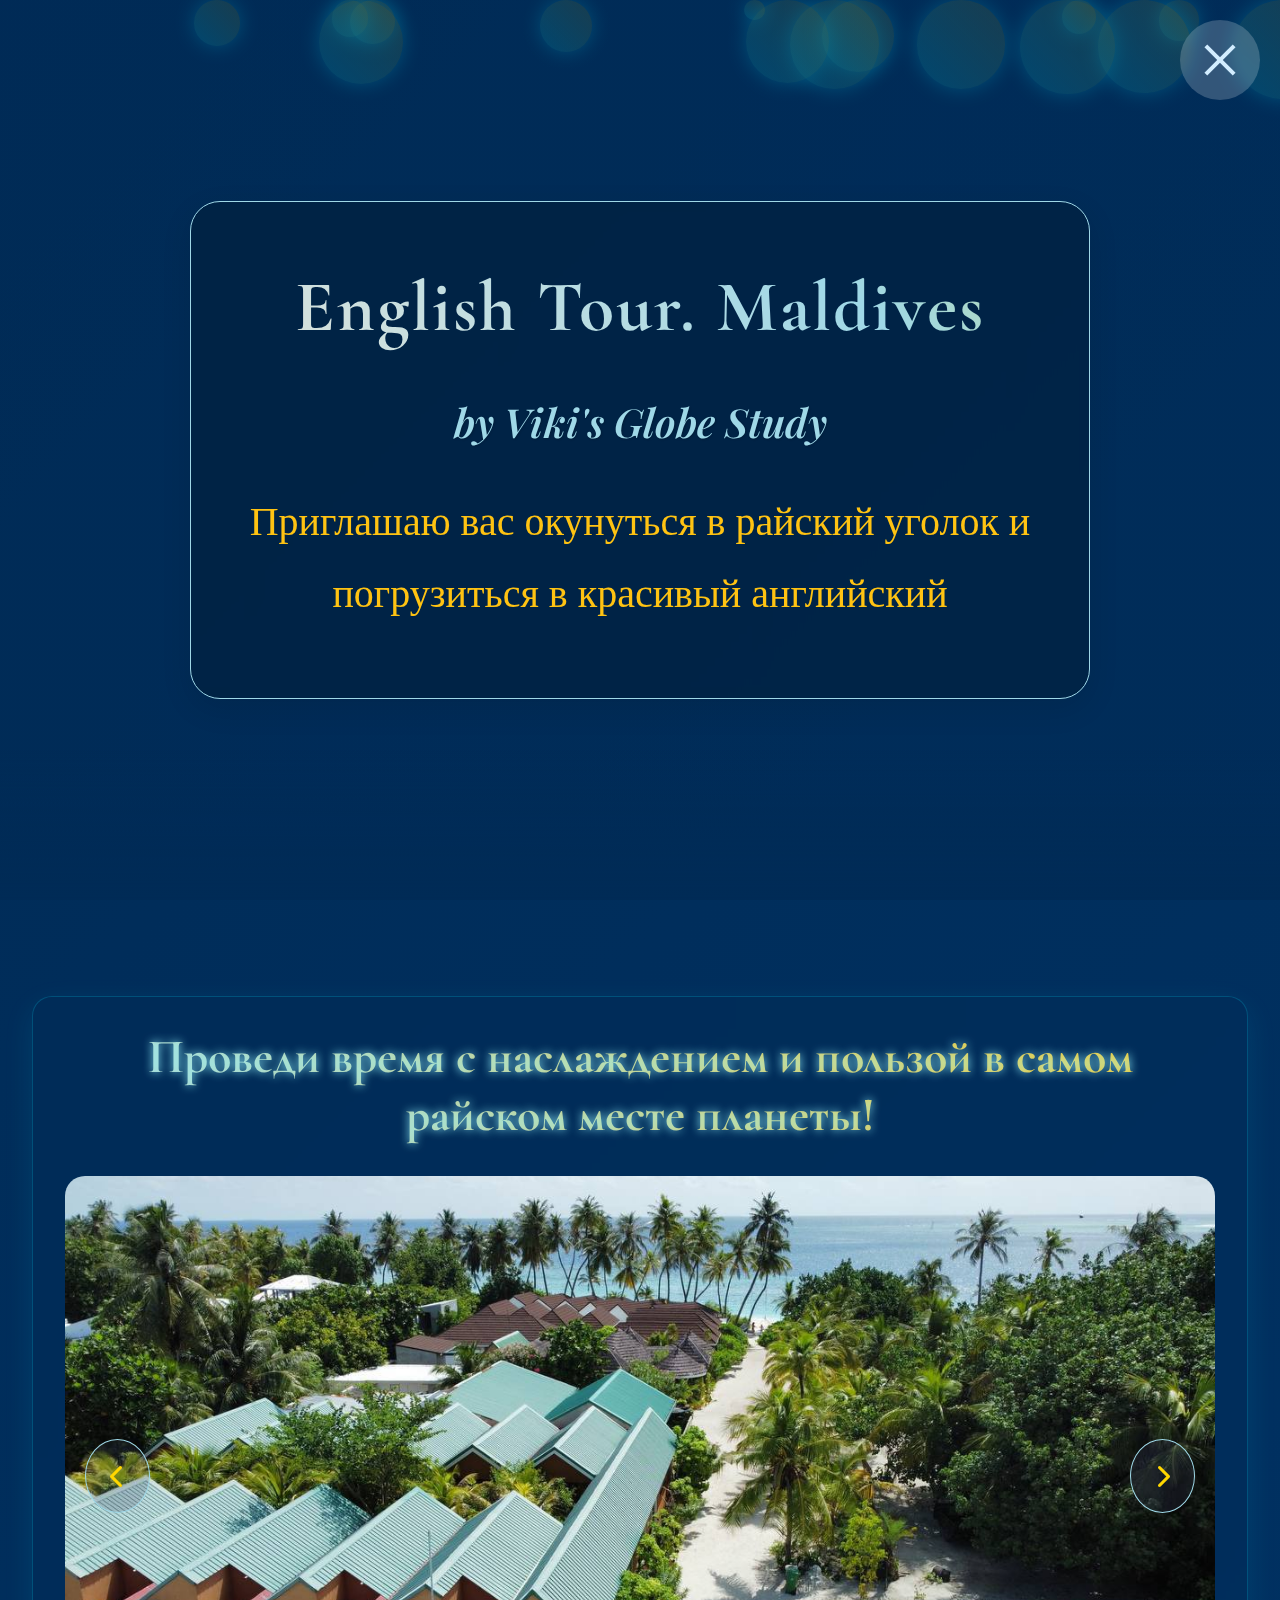
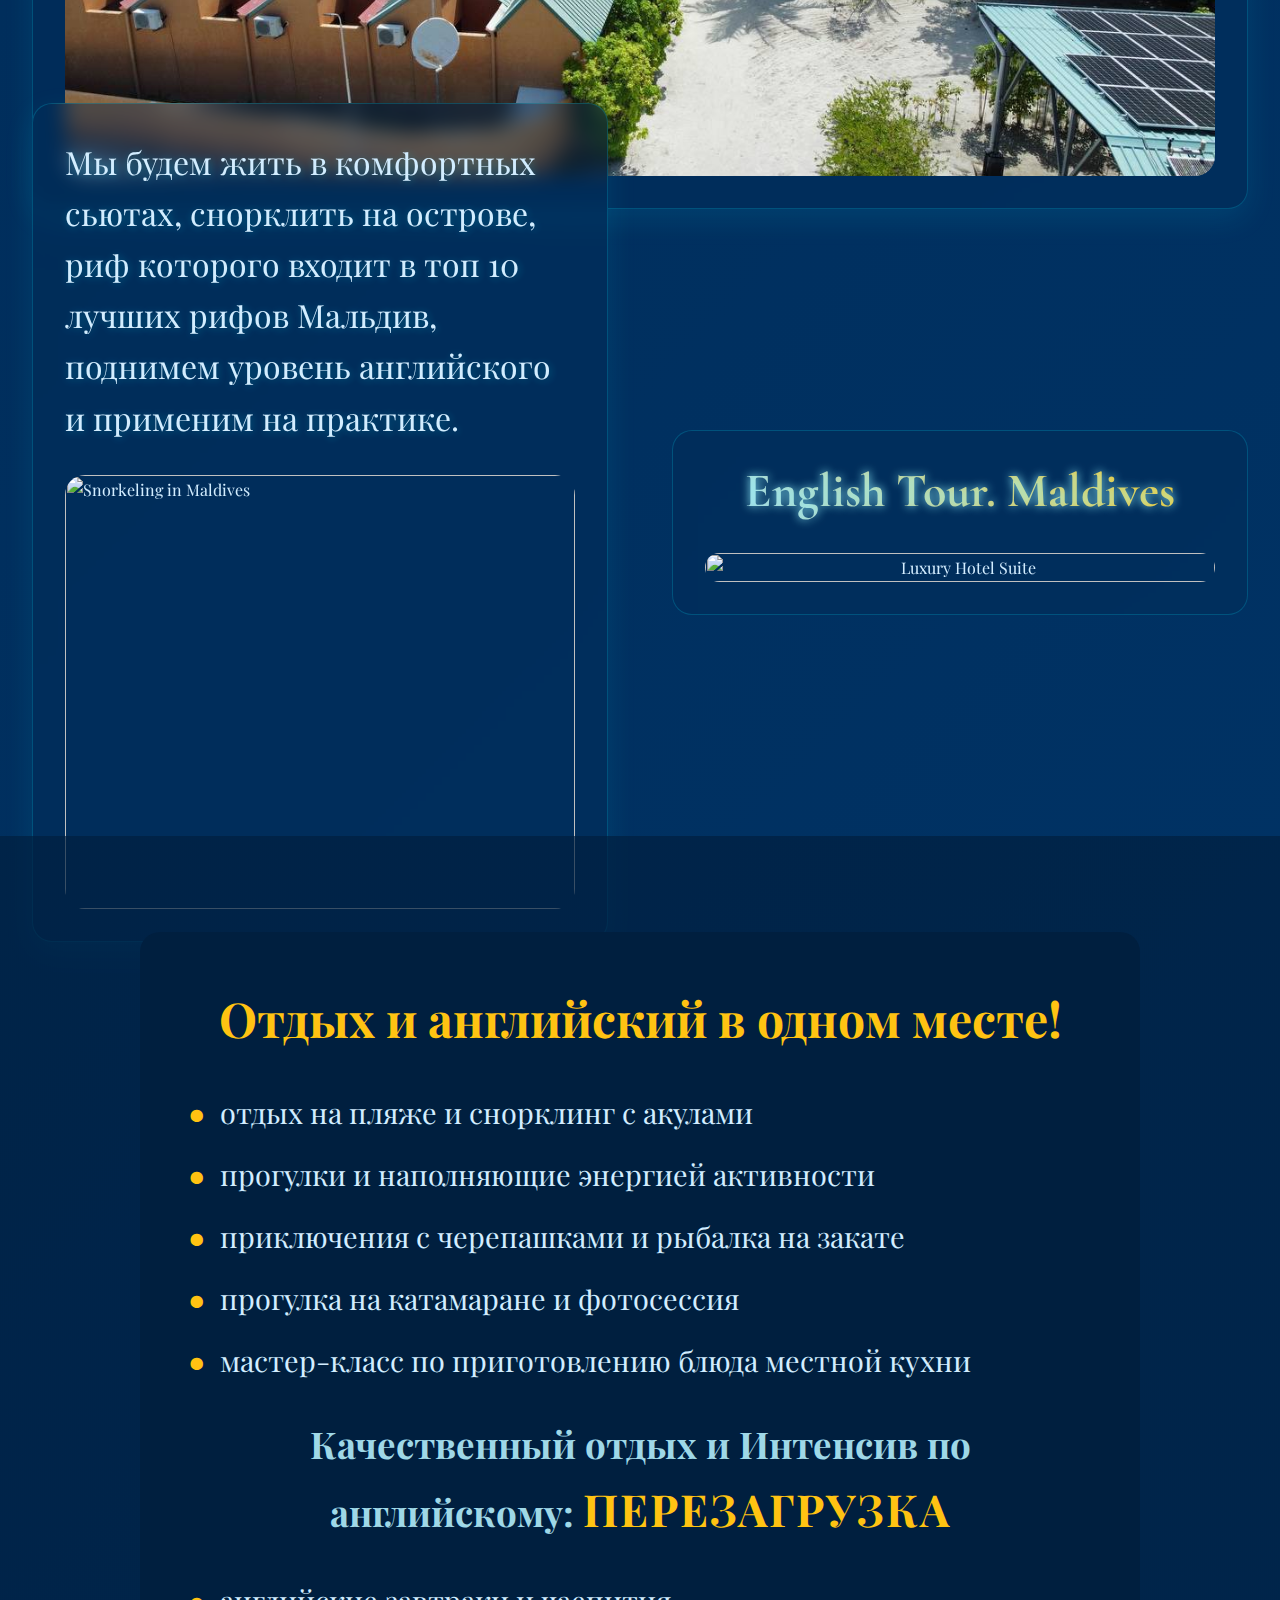
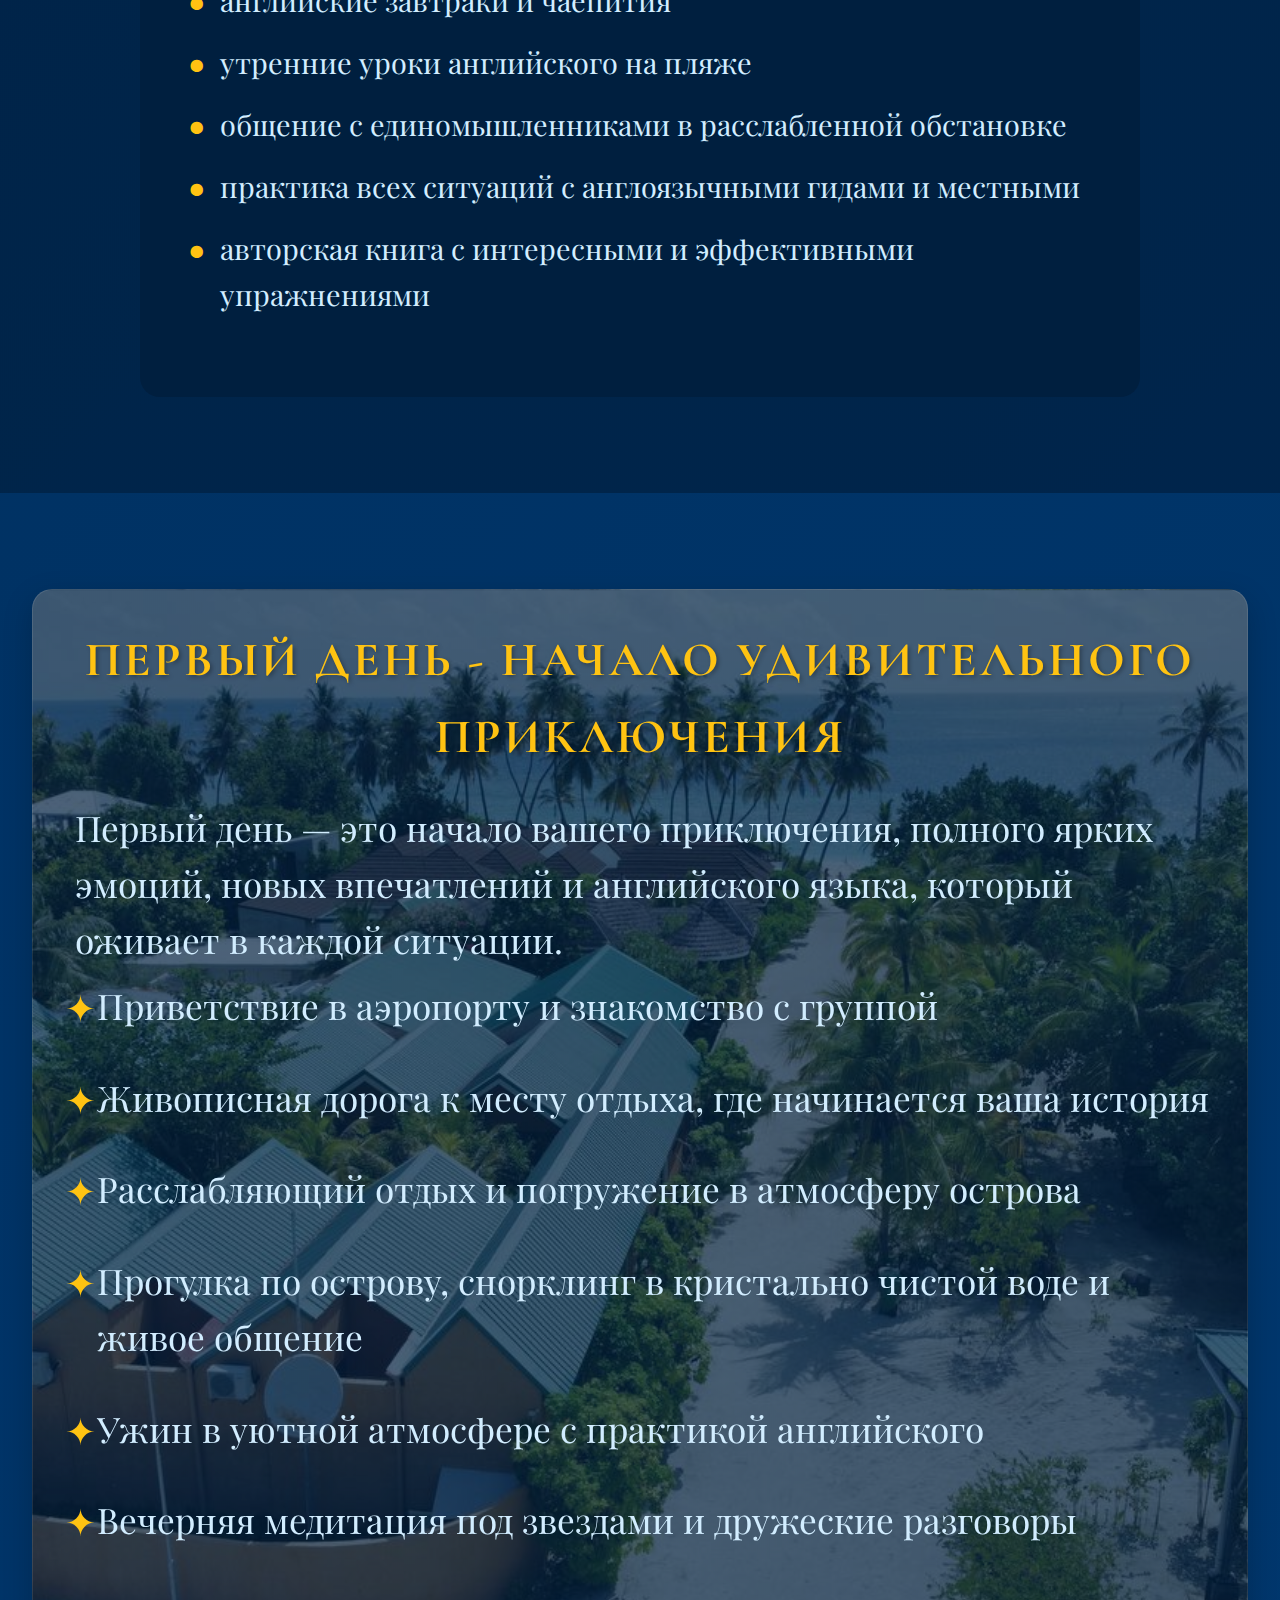
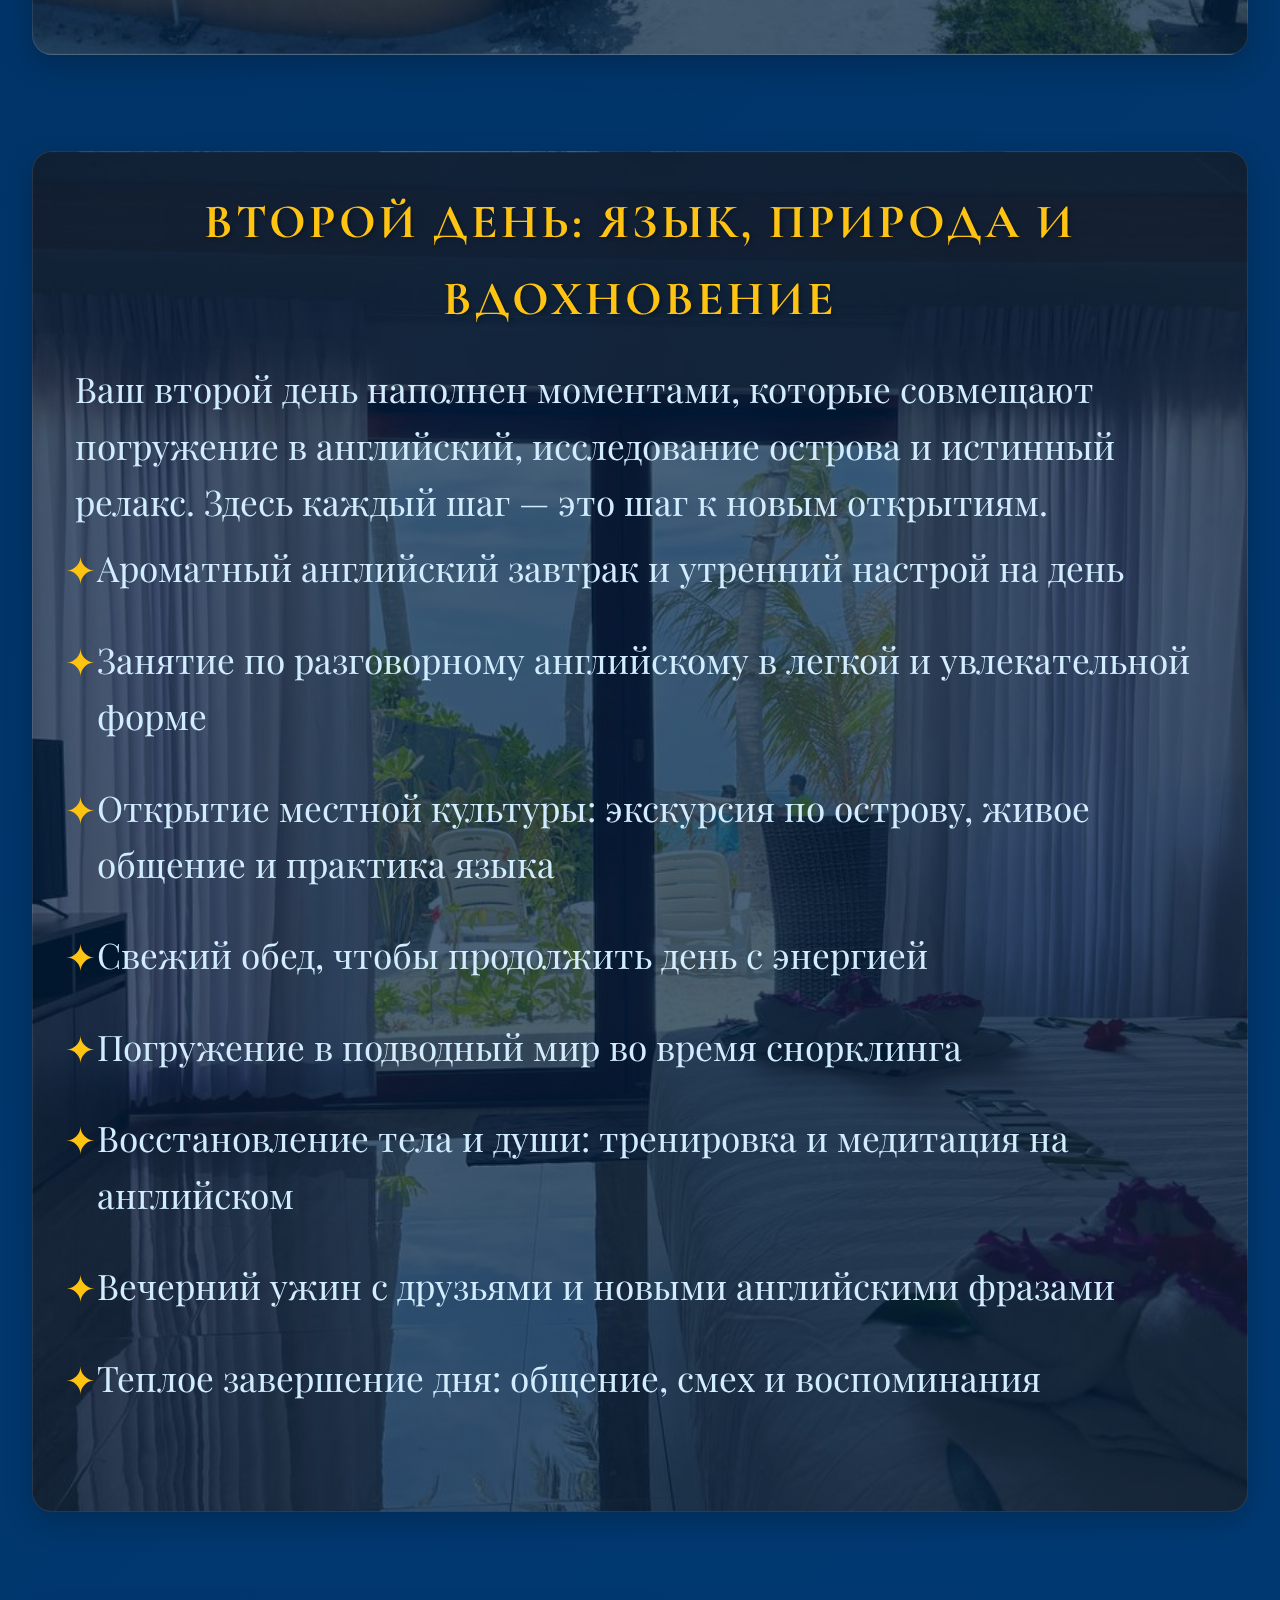
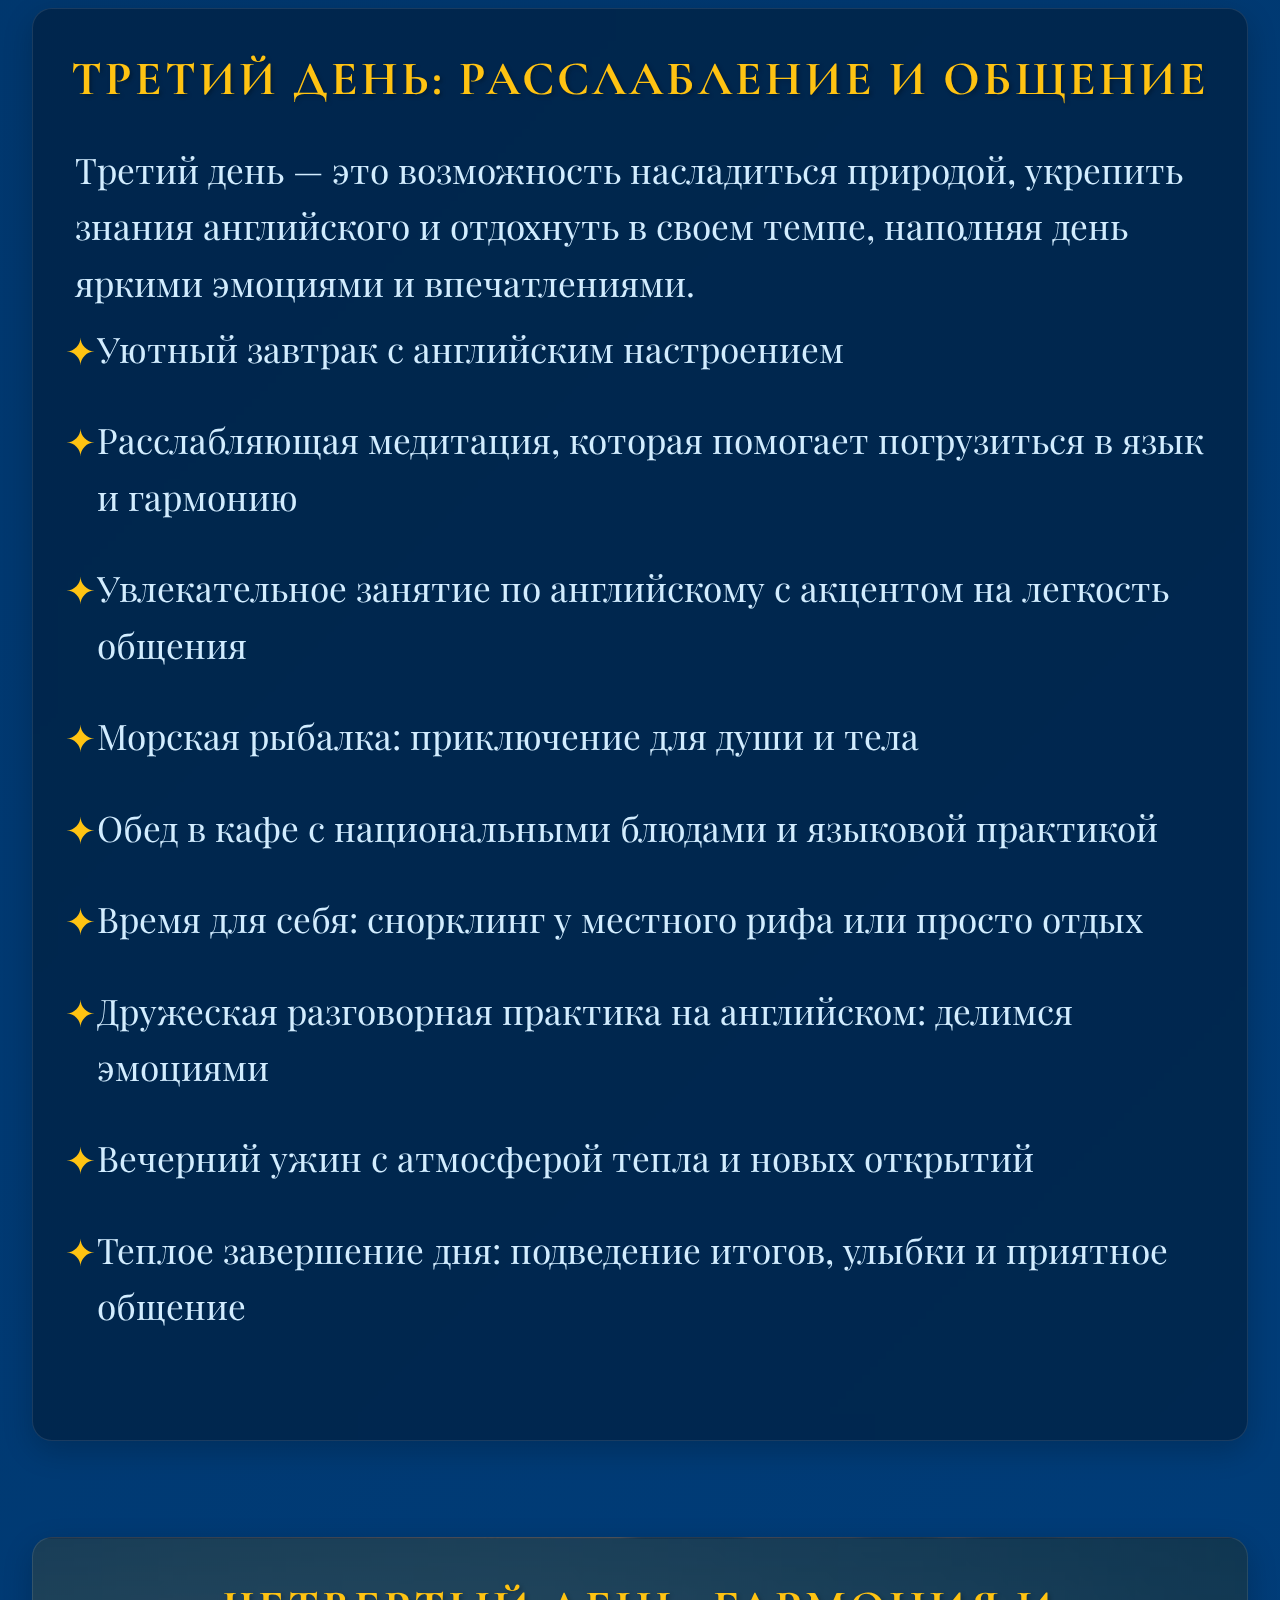
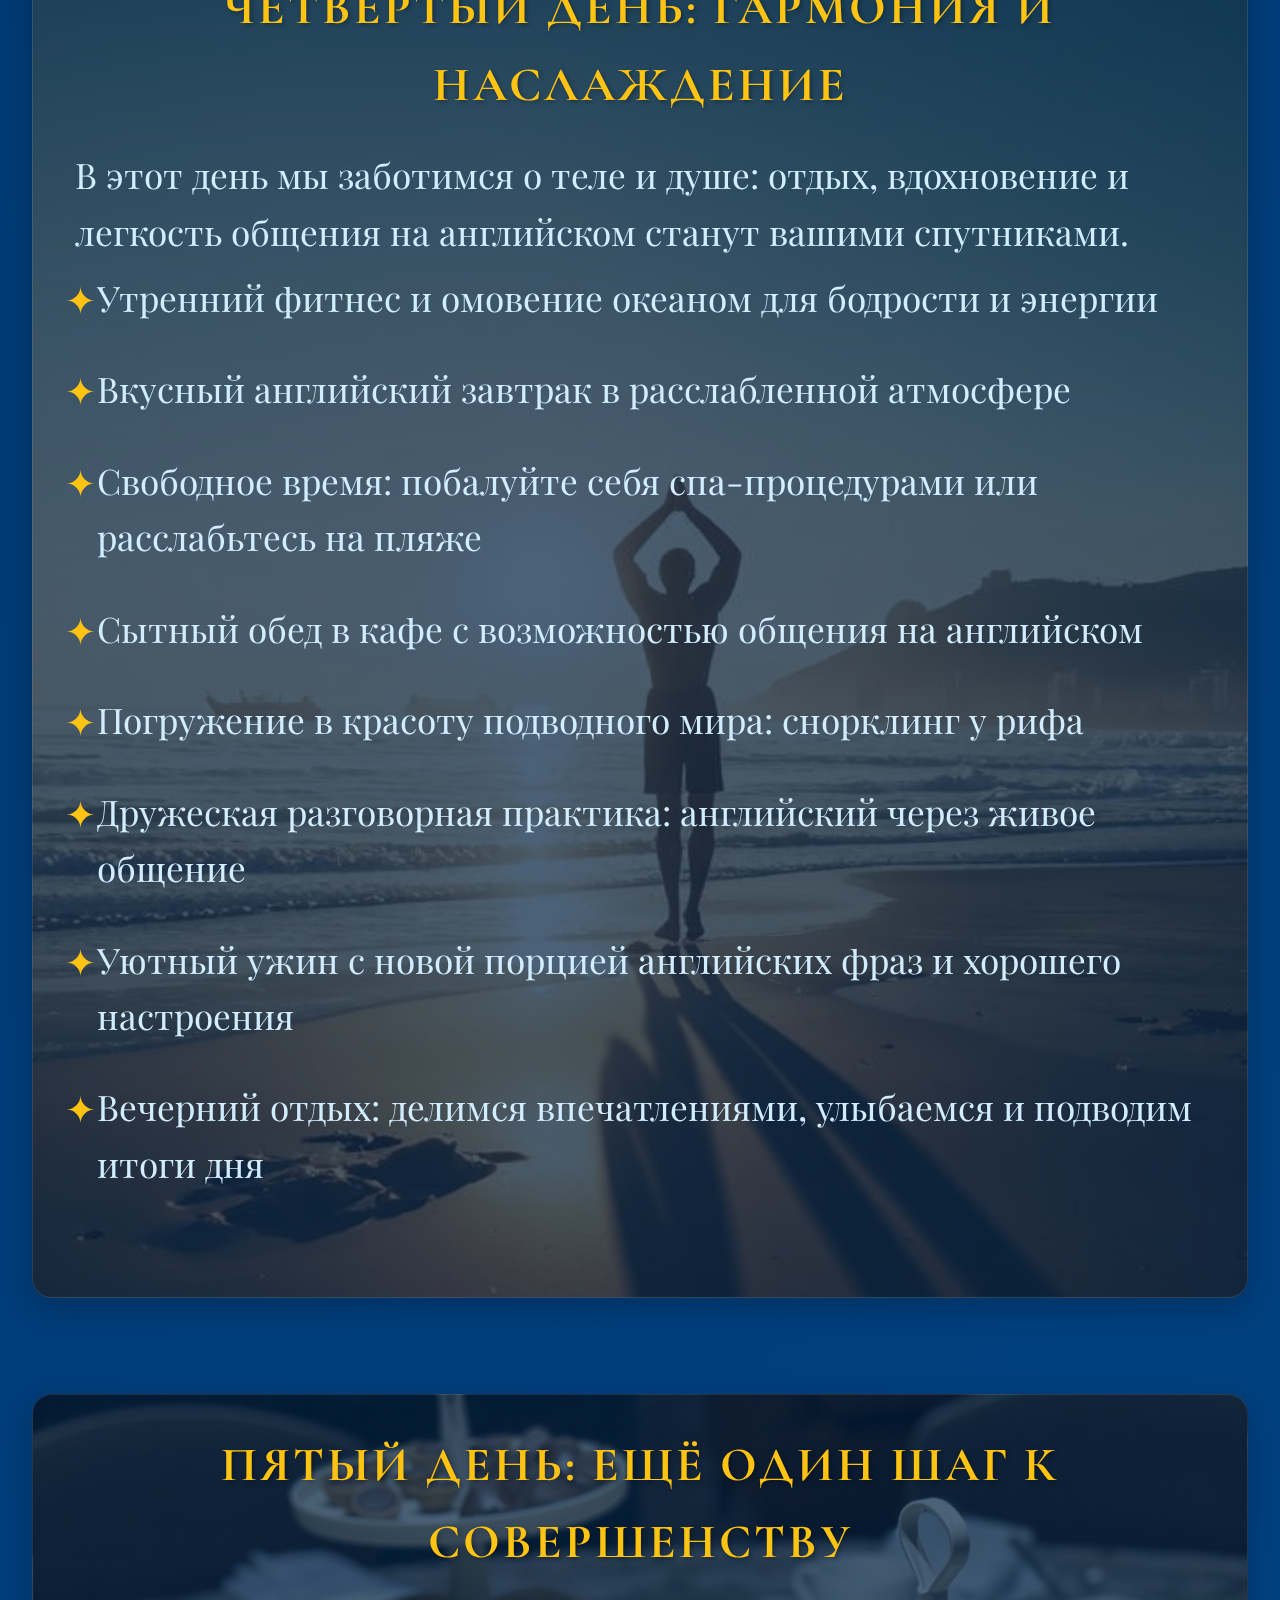
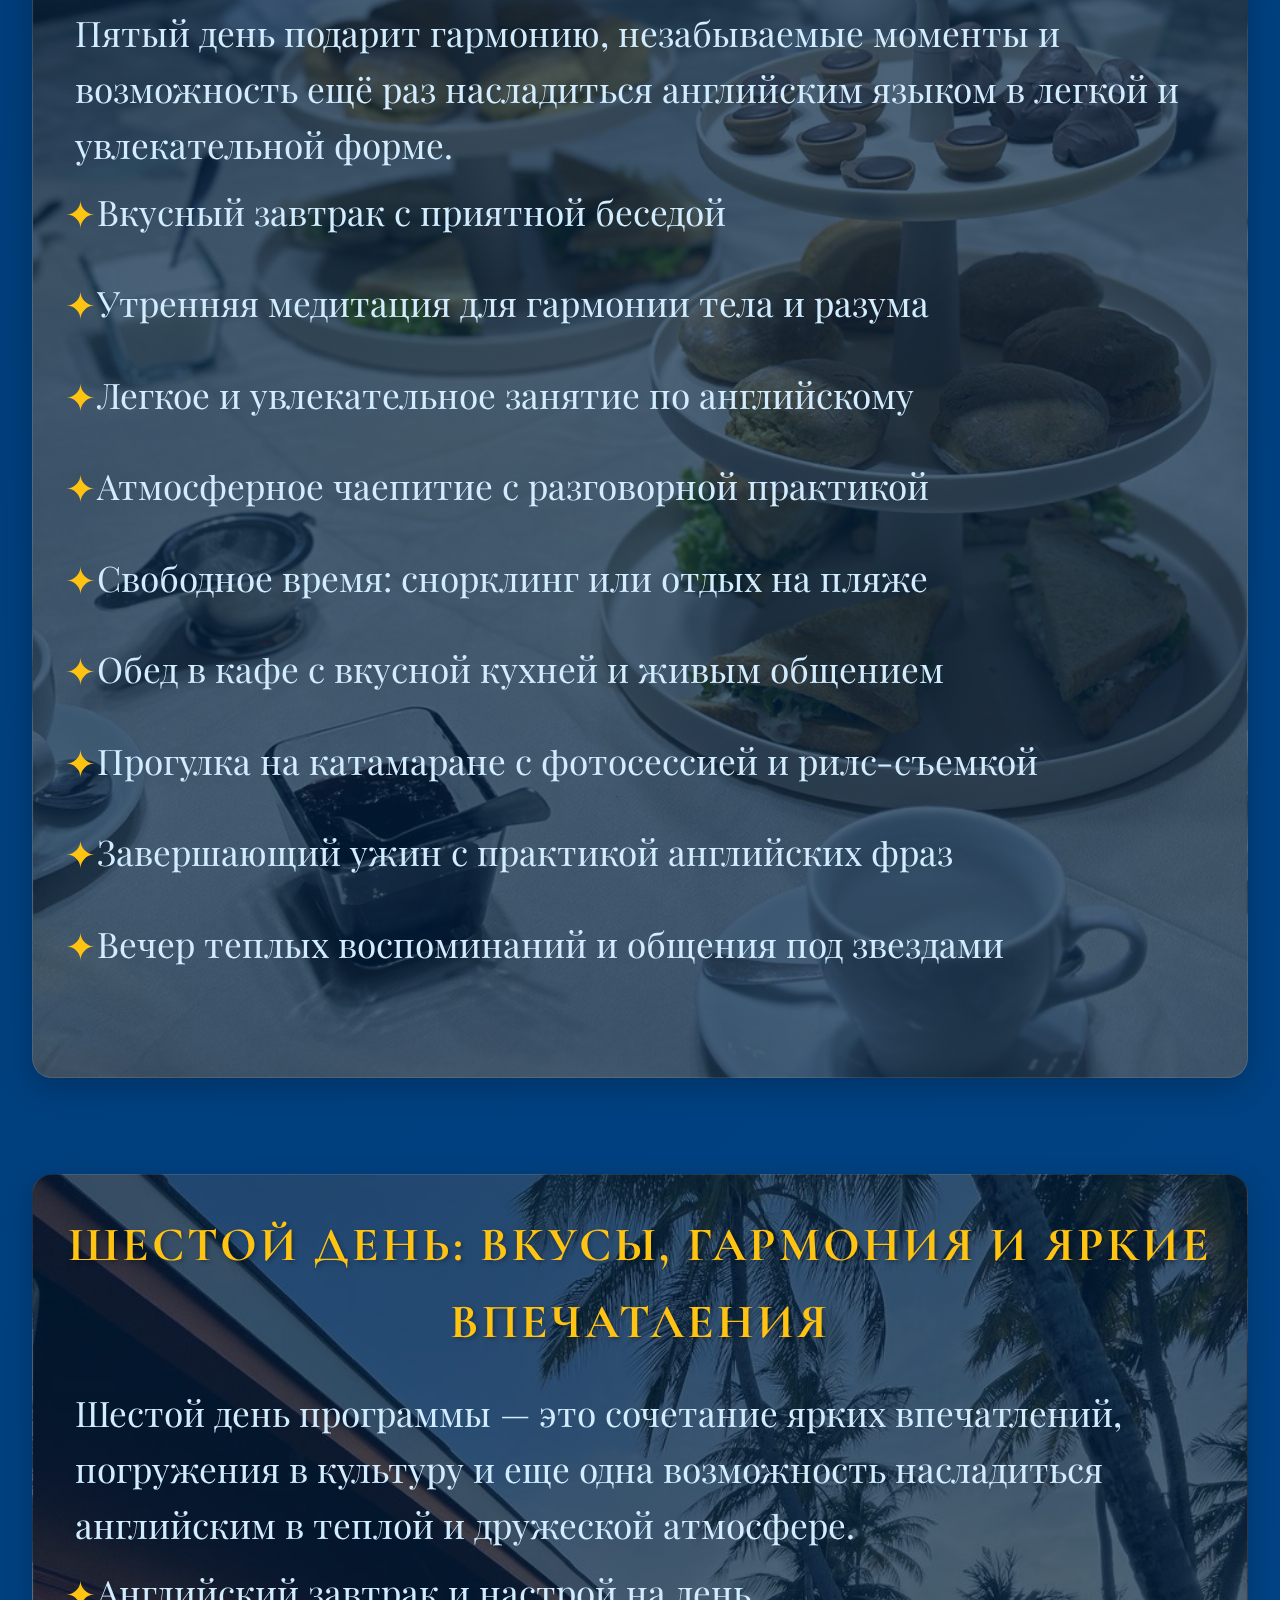
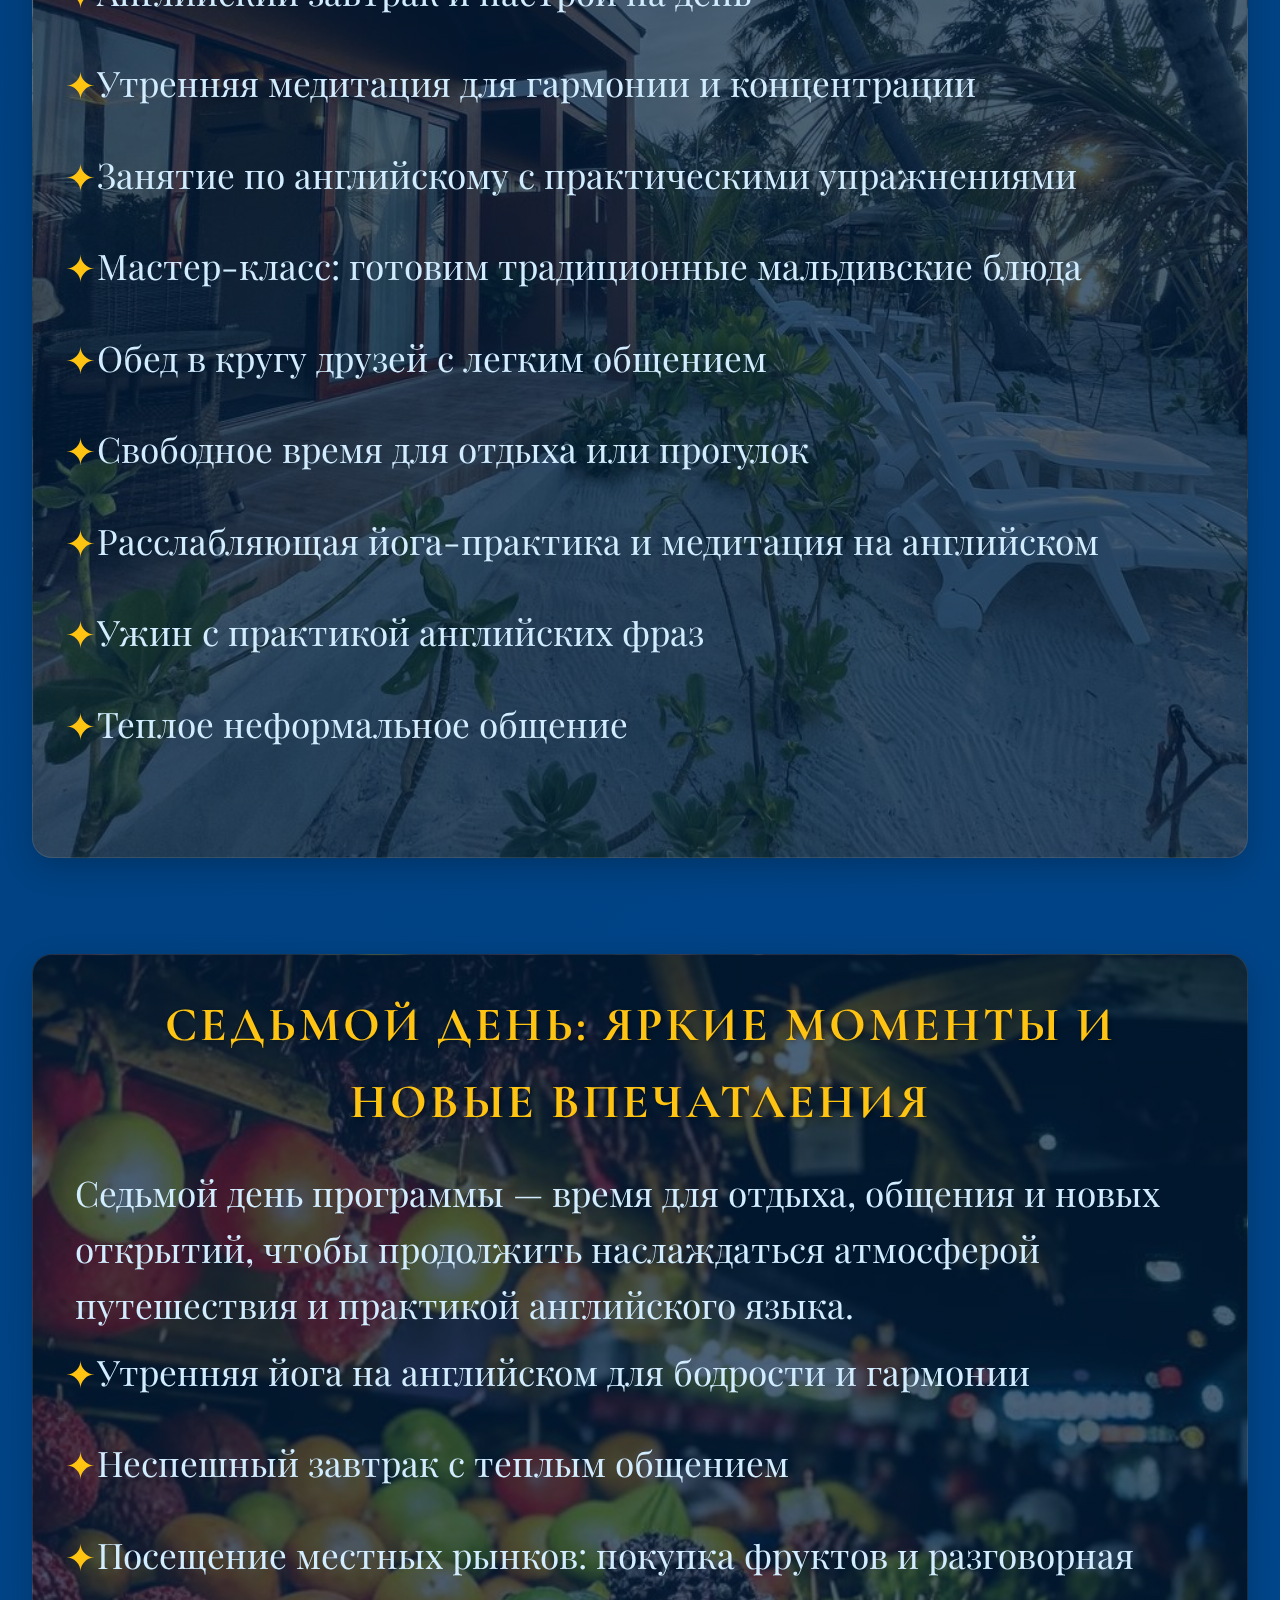
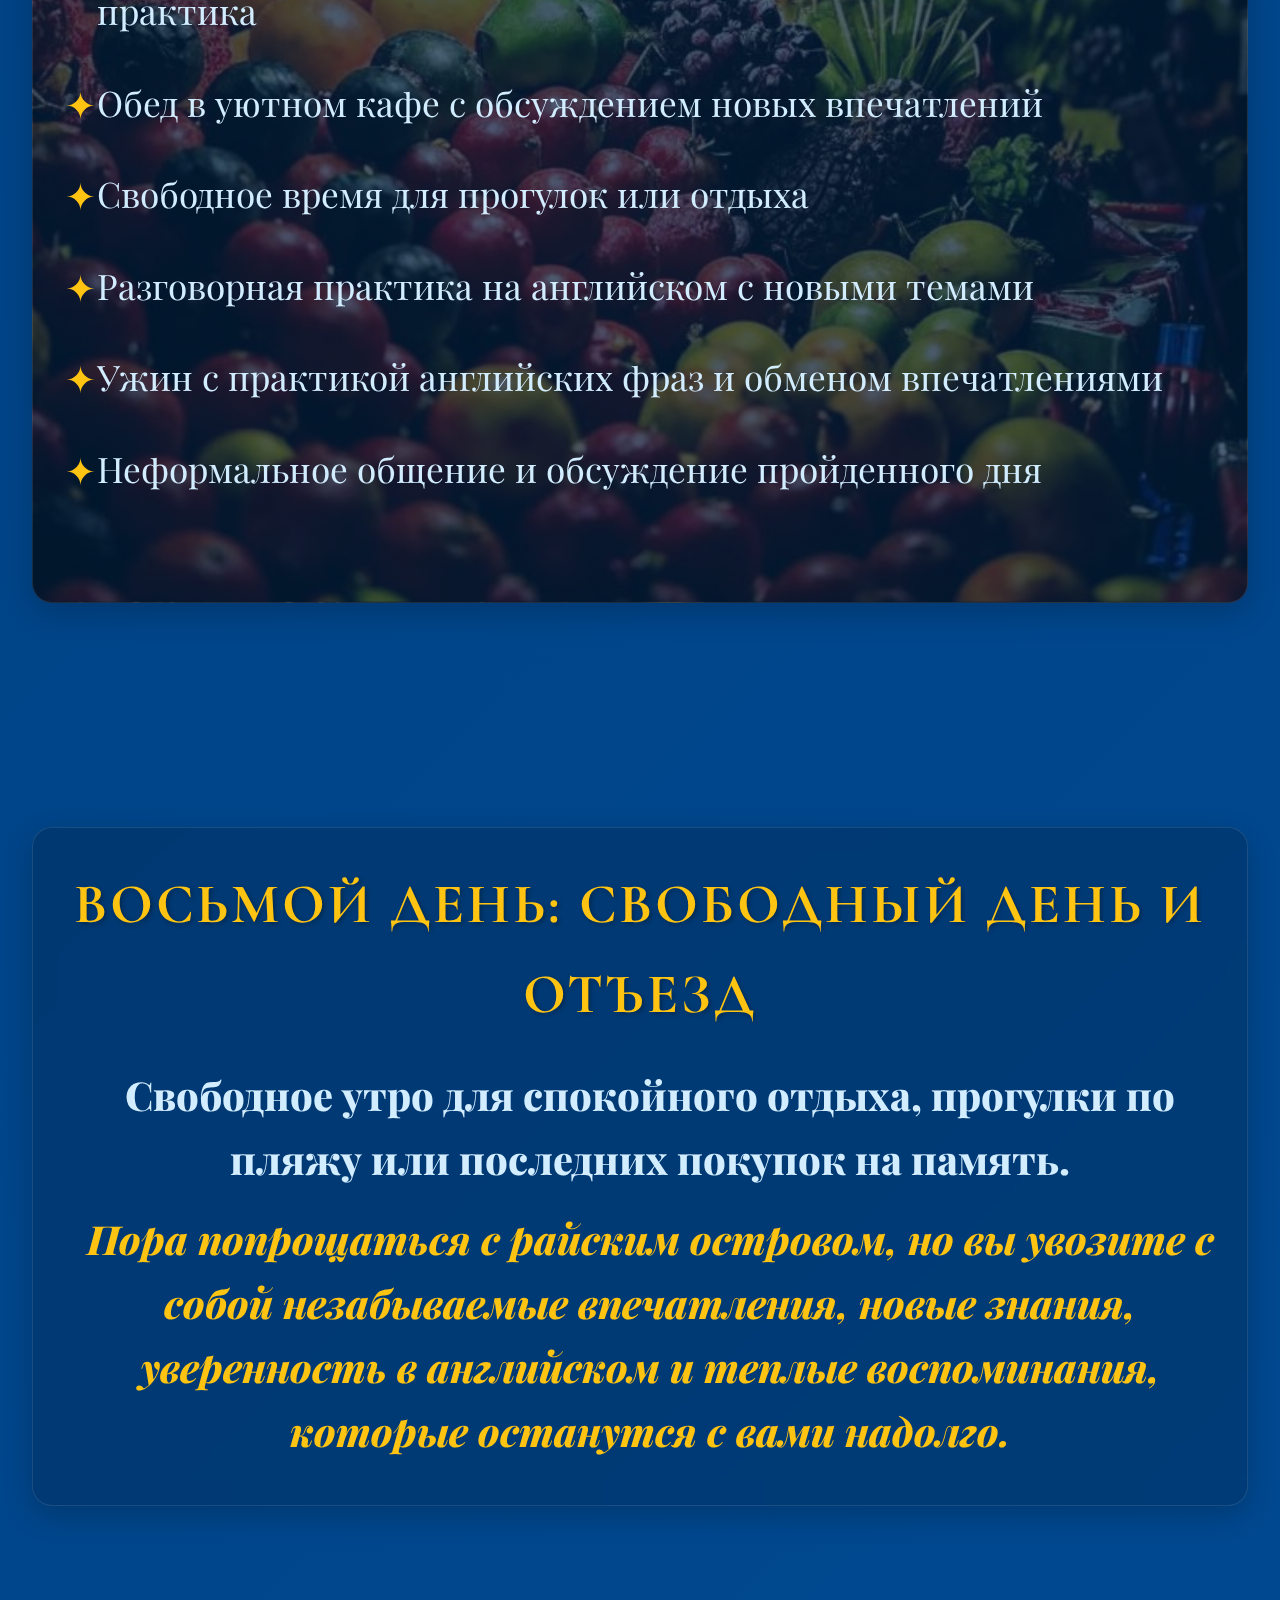
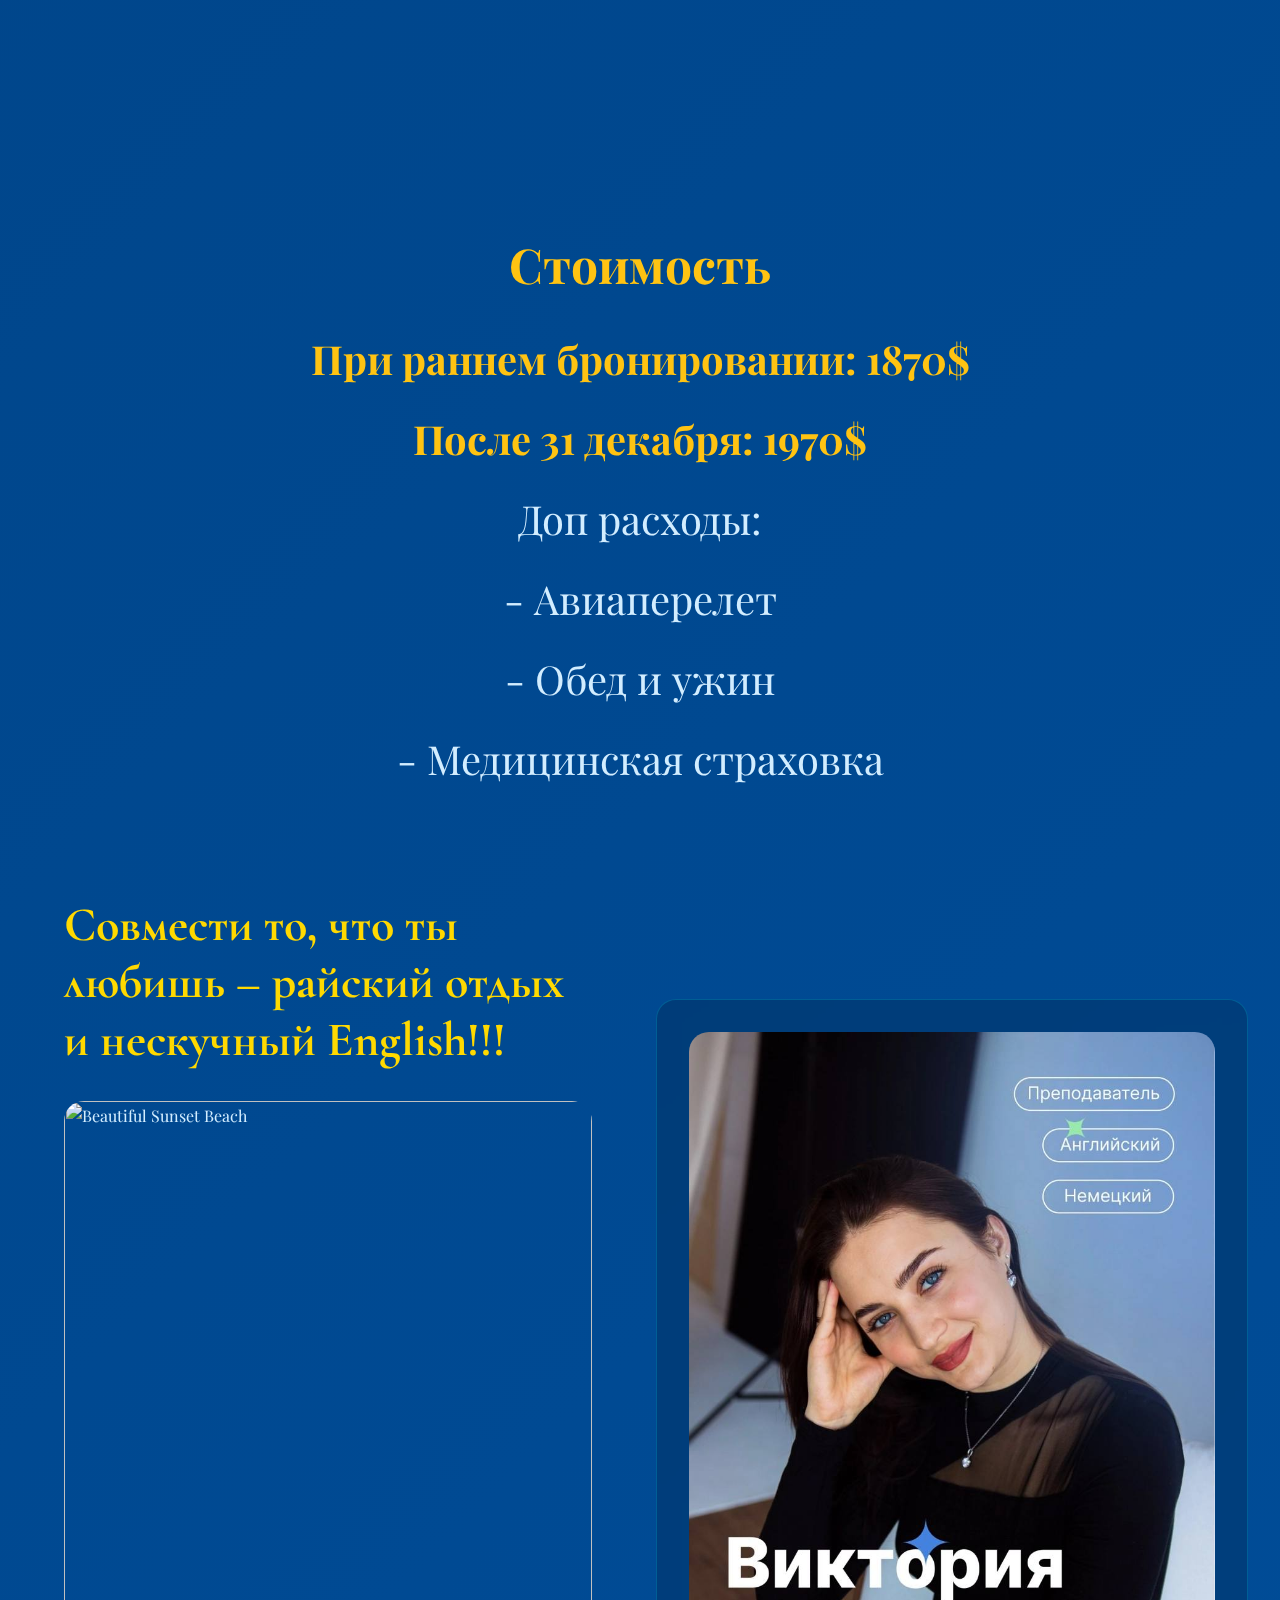
==== site2/index.htm @ 18a85db3 "Add files via upload" ====
<html>
	<head>
		<base href="/" />
		<meta charset="UTF-8" />
		<meta name="viewport" content="width=device-width, initial-scale=1.0" />
		<title>English Tour Maldives - Viki's Globe Study</title>
		<link
			rel="stylesheet"
			href="https://cdnjs.cloudflare.com/ajax/libs/font-awesome/6.4.0/css/all.min.css"
		/>
		<!-- <link rel="stylesheet" href="/site2/style.css" /> -->
		<link
			href="https://fonts.googleapis.com/css2?family=Playfair+Display:wght@400;700&family=Cormorant+Garamond:wght@400;600;700&display=swap"
			rel="stylesheet"
		/>
		<style>
			:root {
				--primary: #002b56;
				--secondary: #9fd8e7;
				--accent: #ffc312;
				--text: #d2edff;
				--button: #ffc312;
			}

			* {
				margin: 0;
				padding: 0;
				box-sizing: border-box;
			}

			body {
				font-family: 'Playfair Display', serif;
				line-height: 1.6;
				background: linear-gradient(135deg, var(--primary), #004d99);
				color: var(--text);
				overflow-x: hidden;
				position: relative;
			}

			.day-section .schedule-content,
			.schedule-section .schedule-content {
				width: 100%;
				height: auto;
				padding-bottom: 70px;
			}

			.one-days .one-days-content {
				background: linear-gradient(rgba(0, 31, 63, 0.7), rgba(0, 31, 63, 0.7)),
					url(/site2/img/one-days.jpg);
				font-size: cover;
				background-size: cover;
				background-position: center;
			}

			.day-section .two-days-content {
				background: linear-gradient(rgba(0, 31, 63, 0.7), rgba(0, 31, 63, 0.7)),
					url(/site2/img/slider/4.jpg);
				font-size: cover;
				background-size: cover;
				background-position: center;
			}

			.three-days .three-days-content {
				background: linear-gradient(rgba(0, 31, 63, 0.7), rgba(0, 31, 63, 0.7)),
					url(https://images.unsplash.com/photo-1506126613408-eca07ce68773?ixlib=rb-4.0.3);
				font-size: cover;
				background-size: cover;
				background-position: center;
			}

			.day-section .four-days-content {
				background: linear-gradient(rgba(0, 31, 63, 0.7), rgba(0, 31, 63, 0.7)),
					url(/site2/img/four-days.jpg);
				font-size: cover;
				background-size: cover;
				background-position: center;
			}

			.day-section .five-days-content {
				background: linear-gradient(rgba(0, 31, 63, 0.7), rgba(0, 31, 63, 0.7)),
					url(/site2/img/five-days.jpg);
				font-size: cover;
				background-size: cover;
				background-position: center;
			}

			.day-section .six-days-content {
				background: linear-gradient(rgba(0, 31, 63, 0.7), rgba(0, 31, 63, 0.7)),
					url(/site2/img/six-days.jpg);
				font-size: cover;
				background-size: cover;
				background-position: center;
			}

			.day-section .seven-days-content {
				background: linear-gradient(rgba(0, 31, 63, 0.7), rgba(0, 31, 63, 0.7)),
					url(/site2/img/seven-days.jpg);
				font-size: cover;
				background-size: cover;
				background-position: center;
			}

			.close-button {
				position: fixed;
				top: 20px;
				right: 20px;
				width: 80px;
				height: 80px;
				background: rgba(255, 255, 255, 0.2);
				border-radius: 50%;
				display: flex;
				align-items: center;
				justify-content: center;
				cursor: pointer;
				transition: all 0.3s ease;
				backdrop-filter: blur(5px);
				z-index: 1000;
				text-decoration: none;
			}

			.close-button:hover {
				background: rgba(255, 255, 255, 0.3);
				transform: rotate(90deg);
			}

			.close-button::before {
				transform: rotate(45deg);
			}

			.close-button::before,
			.close-button::after {
				content: '';
				position: absolute;
				width: 40px;
				height: 4px;
				background: var(--text);
				transition: all 0.3s ease;
			}

			.close-button::after {
				transform: rotate(-45deg);
			}

			.close-button::before,
			.close-button::after {
				content: '';
				position: absolute;
				width: 40px;
				height: 4px;
				background: var(--text);
				transition: all 0.3s ease;
			}

			.close-button:hover::before,
			.close-button:hover::after {
				background: var(--accent);
				box-shadow: 0 0 10px var(--accent);
			}

			.bubbles {
				position: fixed;
				width: 100%;
				height: 100%;
				z-index: -1;
				overflow: hidden;
			}

			.bubble {
				position: absolute;
				border-radius: 50%;
				background: linear-gradient(
					45deg,
					rgba(0, 229, 255, 0.3),
					rgba(255, 217, 0, 0.2)
				);
				animation: float-bubble 8s infinite;
				pointer-events: none;
				box-shadow: 0 0 20px rgba(0, 229, 255, 0.4);
			}

			.features-section {
				position: relative;
				padding: 6rem 2rem;
				min-height: 100vh;
				display: flex;
				align-items: center;
				justify-content: center;
				background: linear-gradient(rgba(0, 31, 63, 0.7), rgba(0, 31, 63, 0.7)),
					url(https://images.unsplash.com/photo-1590523741831-ab7e8b8f9c7f?ixlib=rb-4.0.3)
						center/cover;
			}

			.features-content {
				max-width: 1000px;
				background: #001f3f;
				padding: 3rem;
				border-radius: 20px;
				backdrop-filter: blur(10px);
			}

			.features-title {
				font-size: 3rem;
				margin-bottom: 2rem;
				text-align: center;
				color: var(--accent);
			}

			.features-list {
				list-style-type: none;
				margin: 2rem 0;
			}

			.features-list li {
				margin: 1rem 0;
				padding-left: 2rem;
				position: relative;
				font-size: 1.8rem;
			}

			.features-list li::before {
				content: '●';
				color: var(--accent);
				position: absolute;
				left: 0;
			}

			.highlight {
				color: var(--accent);
				font-weight: 700;
				font-size: 1.2em;
				text-transform: uppercase;
				letter-spacing: 2px;
			}

			.section-subtitle {
				font-size: 2.3rem;
				color: var(--secondary);
				margin: 2rem 0 1rem;
				text-align: center;
			}
			@keyframes float-bubble {
				0% {
					transform: translateY(100vh) scale(0) rotate(0);
					opacity: 0;
				}

				50% {
					opacity: 0.8;
					transform: translateY(50vh) scale(1) rotate(180deg);
				}

				100% {
					transform: translateY(-100px) scale(0.5) rotate(360deg);
					opacity: 0;
				}
			}

			.hero {
				height: 100vh;
				background: linear-gradient(rgba(0, 43, 86, 0.5), rgba(0, 43, 86, 0.5)),
					url(https://images.unsplash.com/photo-1573843981267-be1999ff37cd?ixlib=rb-4.0.3);
				background-size: cover;
				background-position: center;
				display: flex;
				align-items: center;
				justify-content: center;
				text-align: center;
				position: relative;
			}

			.hero::after {
				content: '';
				position: absolute;
				bottom: 0;
				left: 0;
				right: 0;
				height: 150px;
				background: linear-gradient(transparent, var(--primary));
			}

			.hero-content {
				max-width: 900px;
				padding: 3rem;
				animation: fadeIn 2s ease-out;
				background: rgba(0, 0, 0, 0.2);
				backdrop-filter: blur(5px);
				border-radius: 30px;
				box-shadow: 0 10px 30px rgba(0, 0, 0, 0.1);
				border: 1px solid var(--secondary);
			}

			.hero-content h1 {
				font-size: 4.5rem;
				margin-bottom: 1.5rem;
				font-weight: 700;
				font-family: 'Cormorant Garamond', serif;
				letter-spacing: 2px;
				background: linear-gradient(45deg, #f2e6d8, #9fd8e7, gold, #f2e6d8);
				background-size: 300% 300%;
				-webkit-background-clip: text;
				color: transparent;
				animation: gradient 8s ease infinite;
			}

			@keyframes gradient {
				0% {
					background-position: 0 50%;
				}

				50% {
					background-position: 100% 50%;
				}

				100% {
					background-position: 0 50%;
				}
			}

			.hero-description {
				font-size: 2.5rem;
				font-weight: 500;
				color: var(--button);
				margin-top: 2rem;
				font-family: Lora, serif;
				line-height: 1.8;
				padding-bottom: 20px;
			}

			@keyframes fadeIn {
				from {
					opacity: 0;
					transform: translateY(30px);
				}

				to {
					opacity: 1;
					transform: translateY(0);
				}
			}

			@keyframes titleGlow {
				0% {
					text-shadow: 0 0 10px #0fc, 0 0 20px #0fc;
				}

				50% {
					text-shadow: 0 0 30px #ffd900, 0 0 40px #ffd900;
				}

				100% {
					text-shadow: 0 0 20px #0fc, 0 0 30px #0fc;
				}
			}

			.hero-subtitle {
				font-size: 2.5rem;
				font-style: italic;
				font-weight: 600;
				margin-top: 1rem;
				color: var(--secondary);
				text-shadow: 1px 1px 3px rgba(0, 0, 0, 0.2);
			}

			@keyframes subtitlePulse {
				0% {
					opacity: 0.7;
					transform: scale(1);
				}

				50% {
					opacity: 1;
					transform: scale(1.05);
				}

				100% {
					opacity: 0.7;
					transform: scale(1);
				}
			}

			.experience-section,
			.paradise-section {
				padding: 6rem 2rem;
				display: grid;
				grid-template-columns: 1fr 1fr;
				gap: 4rem;
				max-width: 1400px;
				margin: 0 auto;
				align-items: center;
				position: relative;
			}

			.experience-content,
			.paradise-content {
				padding: 2rem;
				background: rgba(0, 43, 86, 0.4);
				border-radius: 20px;
				backdrop-filter: blur(10px);
				box-shadow: 0 10px 30px rgba(0, 229, 255, 0.1);
				transform: translateZ(0);
				transition: all 0.5s ease;
				border: 1px solid rgba(0, 229, 255, 0.2);
				animation: contentFloat 6s ease-in-out infinite;
			}

			@keyframes contentFloat {
				0% {
					transform: translateY(0);
				}

				50% {
					transform: translateY(-10px);
				}

				100% {
					transform: translateY(0);
				}
			}

			.experience-content:hover,
			.paradise-content:hover {
				transform: translateZ(20px) scale(1.02);
				box-shadow: 0 15px 40px rgba(0, 229, 255, 0.3);
				border: 1px solid rgba(0, 229, 255, 0.4);
			}

			.experience-content h2,
			.paradise-content h2,
			.right-side h2 {
				font-size: 3rem;
				margin-bottom: 2rem;
				font-family: 'Cormorant Garamond', serif;
				line-height: 1.2;
				background: linear-gradient(45deg, var(--secondary), var(--accent));
				-webkit-background-clip: text;
				-webkit-text-fill-color: transparent;
				text-shadow: 0 0 10px #94f4ff;
				animation: headingGlow 3s ease-in-out infinite;
			}

			@keyframes headingGlow {
				0% {
					text-shadow: 0 0 10px rgba(0, 229, 255, 0.3);
				}

				50% {
					text-shadow: 0 0 20px rgba(0, 229, 255, 0.6);
				}

				100% {
					text-shadow: 0 0 10px rgba(0, 229, 255, 0.3);
				}
			}

			.maldives-image {
				width: 100%;
				border-radius: 20px;
				transition: all 0.5s ease;
			}

			.experience-section p {
				font-size: 1.5rem;
				margin-bottom: 2rem;
				color: var(--text);
				text-shadow: 1px 1px 8px rgba(0, 229, 255, 0.3);
				animation: textPulse 3s ease-in-out infinite;
			}

			@keyframes textPulse {
				0% {
					text-shadow: 1px 1px 8px rgba(0, 229, 255, 0.3);
				}

				50% {
					text-shadow: 1px 1px 12px rgba(0, 229, 255, 0.5);
				}

				100% {
					text-shadow: 1px 1px 8px rgba(0, 229, 255, 0.3);
				}
			}

			.right-side {
				display: flex;
				flex-direction: column;
				align-items: center;
				text-align: center;
				background: rgba(0, 43, 86, 0.4);
				justify-content: center;
				padding: 2rem;
				border-radius: 20px;
				backdrop-filter: blur(10px);
				border: 1px solid rgba(0, 229, 255, 0.2);
				animation: rightSideFloat 7s ease-in-out infinite;
			}

			.right-side .maldives-image {
				height: 100%;
			}

			@keyframes rightSideFloat {
				0% {
					transform: translateY(0) rotate(0);
				}

				50% {
					transform: translateY(-15px) rotate(1deg);
				}

				100% {
					transform: translateY(0) rotate(0);
				}
			}

			.floating {
				animation: float 6s ease-in-out infinite;
			}

			@keyframes float {
				0% {
					transform: translateY(0) rotate(0);
				}

				50% {
					transform: translateY(-20px) rotate(2deg);
				}

				100% {
					transform: translateY(0) rotate(0);
				}
			}

			@keyframes pulse {
				0% {
					transform: scale(1);
				}

				50% {
					transform: scale(1.2);
				}

				100% {
					transform: scale(1);
				}
			}

			@keyframes float {
				0% {
					transform: translateY(0) rotate(0);
				}

				50% {
					transform: translateY(-20px) rotate(2deg);
				}

				100% {
					transform: translateY(0) rotate(0);
				}
			}

			.floating {
				animation: float 6s ease-in-out infinite;
			}

			@media (max-width: 768px) {
				.experience-section,
				.features-list,
				.paradise-section {
					grid-template-columns: 1fr;
					padding: 4rem 1rem;
				}

				.hero-content h1 {
					font-size: 3rem;
				}

				.features-content {
					padding: 2rem;
				}

				.experience-content h2,
				.paradise-content h2 {
					font-size: 3rem;
				}

				.features-column h3 {
					font-size: 1.8rem;
				}

				.features-column li {
					font-size: 1.1rem;
				}
			}

			.experience-section,
			.paradise-section,
			.schedule-section {
				padding: 6rem 2rem;
				max-width: 1400px;
				margin: 0 auto;
				align-items: center;
			}

			.experience-content,
			.paradise-content {
				padding: 2rem;
			}

			.experience-content h2,
			.paradise-content h2,
			.right-side h2 {
				font-size: 3rem;
				margin-bottom: 2rem;
				font-family: 'Cormorant Garamond', serif;
				line-height: 1.2;
			}

			.paradise-content h2 {
				text-align: center;
			}

			.schedule-section {
				align-items: stretch;
			}

			.schedule-content {
				background: linear-gradient(
					145deg,
					rgba(0, 188, 212, 0.1) 0,
					rgba(0, 31, 63, 0.3) 100%
				);
				border-radius: 30px;
				padding: 3rem;
				box-shadow: 0 10px 30px rgba(0, 0, 0, 0.2);
				backdrop-filter: blur(10px);
				border: 1px solid rgba(255, 255, 255, 0.1);
				transition: transform 0.3s ease;
				height: 100%;
			}

			.schedule-content:hover {
				transform: translateY(-5px);
			}

			.schedule-content h3 {
				font-size: 3rem;
				color: var(--accent);
				margin-bottom: 2rem;
				text-transform: uppercase;
				letter-spacing: 3px;
				text-shadow: 2px 2px 4px rgba(0, 0, 0, 0.3);
				font-family: 'Cormorant Garamond', serif;
			}

			.schedule-content ul {
				list-style: none;
			}

			.schedule-content li,
			.schedule-content p {
				font-size: 2.2rem;
				margin-bottom: 2.2rem;
				padding-left: 2rem;
				position: relative;
				transition: transform 0.2s ease;
			}

			.schedule-content p {
				margin-bottom: 10px;
				padding-left: 0rem;
			}

			.schedule-content h3 {
				text-align: center;
			}

			.schedule-content li:hover,
			.schedule-content p {
				transform: translateX(10px);
			}

			.schedule-content li:before {
				content: '✦';
				color: var(--accent);
				position: absolute;
				left: 0;
				font-size: 2.3rem;
			}

			.maldives-image {
				width: 100%;
				border-radius: 20px;
				transition: transform 0.5s ease;
			}

			.paradise-images .maldives-image {
				object-fit: cover;
			}

			.maldives-image:hover {
				transform: scale(1.05);
			}

			.experience-section p {
				font-size: 2rem;
				margin-bottom: 2rem;
			}

			.right-side {
				display: flex;
				flex-direction: column;
				align-items: center;
				text-align: center;
			}

			.right-side h2 {
				font-size: 4rem;
				margin-bottom: 3rem;
				color: var(--accent);
			}

			@keyframes float {
				0% {
					transform: translateY(0);
				}

				50% {
					transform: translateY(-20px);
				}

				100% {
					transform: translateY(0);
				}
			}

			.floating {
				animation: float 6s ease-in-out infinite;
			}

			.day-section,
			.experience-section,
			.paradise-section,
			.schedule-section {
				padding: 6rem 2rem;
				max-width: 1400px;
				margin: 0 auto;
				align-items: center;
			}

			.day-two-content,
			.experience-content,
			.paradise-content,
			.schedule-content {
				padding: 2rem;
			}

			.day-two-content h2,
			.experience-content h2,
			.paradise-content h2,
			.right-side h2,
			.schedule-content h2 {
				font-size: 3rem;
				margin-bottom: 2rem;
				font-family: 'Cormorant Garamond', serif;
				line-height: 1.2;
			}

			.day-two-content,
			.schedule-content {
				background: rgba(0, 31, 63, 0.3);
				border-radius: 20px;
				padding: 2rem;
			}

			.day-two-content h3,
			.schedule-content h3 {
				font-size: 3rem;
				color: var(--accent);
				margin-bottom: 1.5rem;
			}

			.day-two-content ul,
			.schedule-content ul {
				list-style: none;
			}

			.three_days {
				padding-top: 0;
			}

			.departure-content .farewell-text {
				color: var(--accent);
				font-style: italic;
				margin-top: 1rem;
				font-size: 2.5rem;
			}

			.departure-section {
				background: linear-gradient(rgba(0, 31, 63, 0.7), rgba(0, 31, 63, 0.7)),
					url(https://images.unsplash.com/photo-1512100356356-de1b84283e18?ixlib=rb-4.0.3);
				font-size: cover;
				background-size: cover;
				background-position: center;
				background-attachment: fixed;
				padding: 8rem 2rem;
				display: flex;
				align-items: center;
				justify-content: center;
				position: relative;
				max-width: 1300px;
				margin: 0 auto;
				margin-bottom: 6rem;
				border-radius: 40px;
			}

			.departure-content h3 {
				font-size: 3.5rem;
				font-weight: 800;
				text-align: center;
			}

			.departure-content p {
				font-size: 2.5rem;
				font-weight: 800;
				text-align: center;
			}

			.pricing-section {
				background: linear-gradient(rgba(0, 31, 63, 0.7), rgba(0, 31, 63, 0.7)),
					url(https://images.unsplash.com/photo-1499063078284-f78f7d89616a?ixlib=rb-4.0.3);
				background-size: cover;
				background-position: center;
				background-attachment: fixed;
				padding: 4rem 2rem;
				margin: 0 auto;
				align-items: center;
				grid-template-columns: 1fr 0.5fr;
				max-width: 1300px;
				border-radius: 40px;
			}

			.pricing-content {
				padding: 2rem;
				text-align: center;
			}

			.pricing-content h2 {
				text-align: center;
				font-size: 3rem;
				margin-bottom: 1.5rem;
				color: var(--accent);
				text-align: center;
			}

			.pricing-content ul {
				list-style: none;
				font-size: 2.5rem;
			}

			.pricing-content li {
				margin-bottom: 1rem;
			}

			.price-highlight {
				color: var(--accent);
				font-weight: 700;
				font-size: 2.5rem;
			}

			.book-button {
				display: inline-block;
				padding: 1.5rem 3rem;
				font-size: 1.7rem;
				text-transform: uppercase;
				background: 0 0;
				color: var(--button);
				text-decoration: none;
				border: 4px solid var(--button);
				border-radius: 3px;
				transition: all 0.7s cubic-bezier(0.175, 0.885, 0.32, 1.275);
				font-weight: 1000;
				letter-spacing: 2px;
				position: relative;
				overflow: hidden;
				z-index: 1;
			}

			.book-button:before {
				content: '';
				position: absolute;
				top: 0;
				left: 0;
				width: 0%;
				height: 100%;
				background: var(--button);
				transition: all 0.7s cubic-bezier(0.175, 0.885, 0.32, 1.275);
				z-index: -1;
			}

			.book-button:hover {
				color: var(--primary);
			}

			.book-button:hover:before {
				width: 100%;
			}

			.book-button:hover {
				transform: translateY(-3px);
				box-shadow: 0 6px 20px rgba(255, 215, 0, 0.4);
				background: #ffe44d;
			}

			.combine-section {
				padding: 6rem 2rem;
				display: grid;
				grid-template-columns: 1fr 1fr;
				gap: 2rem;
				max-width: 1400px;
				margin: 0 auto;
				align-items: center;
			}

			.combine-content {
				padding: 2rem;
			}

			.combine-content h2 {
				font-size: 3rem;
				margin-bottom: 2rem;
				font-family: 'Cormorant Garamond', serif;
				line-height: 1.2;
				color: #ffd900;
			}

			.bilet {
				height: 90%;
			}

			.four-days,
			.six_days,
			.two-days {
				padding-top: 0;
				padding-bottom: 0;
			}

			.paradise-section {
				padding: 6rem 2rem;
				display: block;
				max-width: 1400px;
				margin: 0 auto;
				align-items: center;
			}

			.slider-container {
				position: relative;
				overflow: hidden;
				border-radius: 20px;
				height: 600px;
			}

			.slider {
				display: flex;
				transition: transform 0.5s ease;
			}

			.slide {
				min-width: 100%;
				height: 600px;
			}

			.slide img {
				width: 100%;
				height: 100%;
				object-fit: cover;
			}

			.slider-btn {
				position: absolute;
				top: 50%;
				transform: translateY(-50%);
				background: rgba(57, 67, 95, 0.212);
				border: 0.1px solid var(--secondary);
				padding: 1.5rem;
				cursor: pointer;
				border-radius: 50%;
				transition: background 0.3s ease;
				color: gold;
				font-size: 1.5rem;
			}

			.slider-btn:hover {
				background: rgba(255, 255, 255, 0.5);
			}

			.prev {
				left: 20px;
			}

			.next {
				right: 20px;
			}

			.contacts {
				padding: 6rem 2rem;
				text-align: center;
				background: linear-gradient(rgba(0, 31, 63, 0.8), rgba(0, 31, 63, 0.8)),
					url(https://images.unsplash.com/photo-1514282401047-d79a71a590e8?ixlib=rb-4.0.3);
				background-size: cover;
				background-position: center;
			}

			.social-links {
				display: flex;
				justify-content: center;
				gap: 2rem;
				margin: 3rem 0;
			}

			.social-link {
				color: var(--text);
				font-size: 2rem;
				transition: color 0.3s ease;
			}

			.social-link:hover {
				color: var(--accent);
			}

			.book-tour {
				padding: 1rem 2rem;
				font-size: 1.3rem;
				background: var(--accent);
				border: none;
				border-radius: 30px;
				color: var(--primary);
				font-weight: 700;
				cursor: pointer;
				transition: transform 0.3s ease;
				font-family: 'Playfair Display', serif;
			}

			.book-tour:hover {
				transform: scale(1.05);
			}

			.slider-title {
				font-size: 2rem;
			}

			.contact-btn {
				position: fixed;
				bottom: 40px;
				right: 40px;
				background: rgba(0, 188, 212, 0.8);
				color: #fff;
				padding: 15px 25px;
				border-radius: 30px;
				text-decoration: none;
				font-size: 1.1rem;
				transition: all 0.3s ease;
				box-shadow: 0 2px 10px rgba(0, 0, 0, 0.2);
				z-index: 100;
			}

			.contact-btn:hover {
				transform: translateY(-5px);
				background: rgba(0, 188, 212, 1);
				box-shadow: 0 5px 15px rgba(0, 0, 0, 0.3);
			}

			@media (max-width: 820px) {
				.hero-content h1 {
					font-size: 3rem;
					margin-bottom: 1rem;
				}

				.hero-subtitle {
					font-size: 2rem;
					margin-top: 1rem;
				}

				.hero-description {
					font-size: 2rem;
					margin-top: 1.5rem;
					line-height: 1.6;
				}

				.combine-section {
					display: block;
				}

				.combine-content {
					text-align: center;
				}

				.combine-content .maldives-image {
					display: none;
				}
			}

			@media (max-width: 1024px) {
				.day-section,
				.experience-section,
				.paradise-section,
				.schedule-section {
					display: block;
					padding: 2rem 0;
				}

				.paradise-images {
					display: none;
				}

				.day-two-content li,
				.schedule-content li {
					font-size: 2.1rem;
					padding-left: 2rem;
				}

				.pricing-section {
					padding: 6rem 1rem;
					gap: 0;
				}

				.pricing-content {
					padding: 0;
				}

				.pricing-content h2 {
					font-size: 2.5rem;
				}

				.price-highlight {
					font-size: 2rem;
				}

				.departure-content h3 {
					font-size: 2.3rem;
					margin-bottom: 1rem;
				}

				.departure-content p {
					font-size: 2rem;
				}

				.departure-content .farewell-text {
					font-size: 2rem;
				}

				.pricing-content ul {
					font-size: 2rem;
				}

				.right-side {
					max-height: 950px;
				}

				.close-button {
					width: 40px;
					height: 40px;
				}
				.close-button::before,
				.close-button::after {
					content: '';
					width: 25px;
					height: 2.5px;
				}
			}

			@media (max-width: 768px) {
				.day-two-content h3,
				.schedule-content h3 {
					font-size: 2.5rem;
				}

				.day-two-content li,
				.schedule-content li {
					font-size: 1.8rem;
				}

				.departure-content p {
					font-size: 2rem;
				}

				.departure-content .farewell-text {
					font-size: 1.8rem;
				}

				.features-title {
					font-size: 2rem;
					margin-bottom: 0;
				}

				.features-list {
					padding: 0;
				}

				.section-subtitle {
					font-size: 1.8rem;
				}

				.features-list {
					margin: 0;
				}

				.pricing-section {
					grid-template-columns: 1fr 0.8fr;
				}

				.pricing-content {
					max-width: 300px;
				}

				.price-highlight {
					font-size: 1.5rem;
				}

				.pricing-content li {
					font-size: 1.8rem;
				}

				.right-side {
					max-height: 700px;
				}

				.paradise-content h2 {
					font-size: 2.5rem;
				}
			}

			@media (max-width: 576px) {
				.hero-content h1 {
					font-size: 2.2rem;
				}

				.hero-subtitle {
					font-size: 1.5rem;
				}

				.hero-description {
					font-size: 1.5rem;
				}

				.paradise-content h2 {
					font-size: 2rem;
				}

				.slider-container {
					height: 450px;
				}

				.slider-btn {
					font-size: 0.7rem;
					padding: 1rem;
				}

				.experience-section p {
					font-size: 1.5rem;
				}

				.features-section {
					margin-bottom: 1rem;
					padding: 2rem 2rem;
				}

				.features-title {
					font-size: 1.5rem;
				}

				.features-list li {
					margin: 0.7rem 0;
					padding-left: 2rem;
					position: relative;
					font-size: 1.2rem;
				}

				.section-subtitle {
					font-size: 1.5rem;
				}

				.schedule-content h3 {
					font-size: 1.8rem;
					margin-bottom: 0.7rem;
				}

				.schedule-content li .schedule-content p {
					font-size: 1.4rem;
					margin-bottom: 0.5rem;
				}

				.day-section,
				.experience-section,
				.paradise-section,
				.schedule-section {
					padding: 1rem 0;
				}

				.departure-section {
					margin-bottom: 2rem;
				}

				.departure-content p {
					font-size: 1.5rem;
				}

				.departure-content .farewell-text {
					font-size: 1.4rem;
				}

				.seven_days {
					margin-bottom: 1rem;
				}

				.combine-content h2 {
					font-size: 2.2rem;
					margin-bottom: 0.5rem;
				}

				.combine-section {
					padding: 0;
				}

				.pricing-section {
					display: block;
				}

				.pricing-content {
					width: 100%;
					max-width: 100%;
				}

				.pricing-section {
					padding: 2rem 2rem;
				}

				.pricing-content h2 {
					font-size: 2rem;
					margin-bottom: 1.5rem;
					text-align: center;
				}
				.pricing-content li {
					font-size: 1.5rem;
					margin-bottom: 0.4rem;
				}
				.bilet {
					width: 55%;
					height: 40%;
					margin-top: 20px;
				}
				.right-side {
					min-height: 600px;
				}
				.features-section {
					padding: 2rem 2rem;
				}
				.day-section .schedule-content,
				.schedule-section .schedule-content {
					padding-bottom: 30px;
				}
				.departure-section {
					padding: 3rem 2rem;
				}
				.contacts {
					padding: 2rem 2rem;
					border-radius: 20px 20px 0 0;
				}
				.schedule-content li,
				.schedule-content p {
					font-size: 1.5rem;
					margin-bottom: 10px;
				}
				.schedule-content li:before {
					font-size: 1.5rem;
				}
			}
			@media (max-width: 400px) {
				.bilet {
					width: 100%;
				}
			}
			.six-days,
			.seven-days {
				padding-top: 0;
			}
		</style>
	</head>

	<body>
		<div class="bubbles" id="bubbles"></div>
		<a
			a
			href="/index.htm"
			onclick="loadPage('index.htm')"
			class="close-button"
			aria-label="Close"
		>
		</a>

		<div class="hero">
			<div class="hero-content">
				<h1>English Tour. Maldives</h1>
				<div class="hero-subtitle">by Viki's Globe Study</div>
				<div class="hero-description">
					Приглашаю вас окунуться в райский уголок и погрузиться в красивый
					английский
				</div>
				<!-- <a href="https://wa.me/+79615369354" target="_blank" class="book-button">Забронировать поездку</a> -->
			</div>
		</div>
		<section class="paradise-section">
			<div class="paradise-content">
				<h2>
					Проведи время с наслаждением и пользой в самом райском месте планеты!
				</h2>
				<div class="slider-container">
					<div class="slider">
						<div class="slide">
							<img src="site2/img/slider/0.jpg" alt="Maldives 1" />
						</div>
						<div class="slide">
							<img src="site2/img/slider/1.jpg" alt="Maldives 2" />
						</div>
						<div class="slide">
							<img src="site2/img/slider/3.jpg" alt="Maldives 4" />
						</div>
						<div class="slide">
							<img src="site2/img/slider/4.jpg" alt="Maldives 5" />
						</div>
						<div class="slide">
							<img src="site2/img/slider/6.jpg" alt="Maldives 7" />
						</div>
						<div class="slide">
							<img src="site2/img/slider/7.jpg" alt="Maldives 8" />
						</div>
						<div class="slide">
							<img src="site2/img/slider/8.jpg" alt="Maldives 9" />
						</div>
						<div class="slide">
							<img src="site2/img/slider/11.jpg" alt="Maldives 12" />
						</div>
					</div>
					<button class="slider-btn prev">
						<i class="fas fa-chevron-left"></i>
					</button>
					<button class="slider-btn next">
						<i class="fas fa-chevron-right"></i>
					</button>
				</div>
			</div>
		</section>

		<section class="experience-section three_days">
			<div class="experience-content">
				<p>
					Мы будем жить в комфортных сьютах, снорклить на острове, риф которого
					входит в топ 10 лучших рифов Мальдив, поднимем уровень английского и
					применим на практике.
				</p>
				<img
					src="https://images.unsplash.com/photo-1546500840-ae38253aba9b?ixlib=rb-4.0.3"
					alt="Snorkeling in Maldives"
					class="maldives-image floating"
				/>
			</div>
			<div class="right-side paradise-images">
				<h2>English Tour. Maldives</h2>
				<img
					src="https://images.unsplash.com/photo-1578683010236-d716f9a3f461?ixlib=rb-4.0.3"
					alt="Luxury Hotel Suite"
					class="maldives-image"
				/>
			</div>
		</section>
		<section class="features-section">
			<div class="features-content">
				<h2 class="features-title">Отдых и английский в одном месте!</h2>
				<ul class="features-list">
					<li>отдых на пляже и снорклинг с акулами</li>
					<li>прогулки и наполняющие энергией активности</li>
					<li>приключения с черепашками и рыбалка на закате</li>
					<li>прогулка на катамаране и фотосессия</li>
					<li>мастер-класс по приготовлению блюда местной кухни</li>
				</ul>

				<h3 class="section-subtitle">
					Качественный отдых и Интенсив по английскому:
					<span class="highlight">перезагрузка</span>
				</h3>
				<ul class="features-list">
					<li>английские завтраки и чаепития</li>
					<li>утренние уроки английского на пляже</li>
					<li>общение с единомышленниками в расслабленной обстановке</li>
					<li>практика всех ситуаций с англоязычными гидами и местными</li>
					<li>авторская книга с интересными и эффективными упражнениями</li>
				</ul>
			</div>
		</section>
		<section class="schedule-section one-days">
			<div class="schedule-content one-days-content">
				<h3>Первый день - начало удивительного приключения</h3>
				<p>
					Первый день — это начало вашего приключения, полного ярких эмоций,
					новых впечатлений и английского языка, который оживает в каждой
					ситуации.
				</p>
				<ul>
					<li>Приветствие в аэропорту и знакомство с группой</li>
					<li>Живописная дорога к месту отдыха, где начинается ваша история</li>
					<li>Расслабляющий отдых и погружение в атмосферу острова</li>
					<li>
						Прогулка по острову, снорклинг в кристально чистой воде и живое
						общение
					</li>
					<li>Ужин в уютной атмосфере с практикой английского</li>
					<li>Вечерняя медитация под звездами и дружеские разговоры</li>
				</ul>
			</div>
		</section>
		<section class="day-section two-days">
			<div class="schedule-content two-days-content">
				<h3>Второй день: язык, природа и вдохновение</h3>
				<p>
					Ваш второй день наполнен моментами, которые совмещают погружение в
					английский, исследование острова и истинный релакс. Здесь каждый шаг —
					это шаг к новым открытиям.
				</p>
				<ul>
					<li>Ароматный английский завтрак и утренний настрой на день</li>
					<li>
						Занятие по разговорному английскому в легкой и увлекательной форме
					</li>
					<li>
						Открытие местной культуры: экскурсия по острову, живое общение и
						практика языка
					</li>
					<li>Свежий обед, чтобы продолжить день с энергией</li>
					<li>Погружение в подводный мир во время снорклинга</li>
					<li>
						Восстановление тела и души: тренировка и медитация на английском
					</li>
					<li>Вечерний ужин с друзьями и новыми английскими фразами</li>
					<li>Теплое завершение дня: общение, смех и воспоминания</li>
				</ul>
			</div>
		</section>

		<section class="day-section three-days">
			<div class="schedule-content three-days-content">
				<h3>Третий день: расслабление и общение</h3>
				<p>
					Третий день — это возможность насладиться природой, укрепить знания
					английского и отдохнуть в своем темпе, наполняя день яркими эмоциями и
					впечатлениями.
				</p>
				<ul>
					<li>Уютный завтрак с английским настроением</li>
					<li>
						Расслабляющая медитация, которая помогает погрузиться в язык и
						гармонию
					</li>
					<li>
						Увлекательное занятие по английскому с акцентом на легкость общения
					</li>
					<li>Морская рыбалка: приключение для души и тела</li>
					<li>Обед в кафе с национальными блюдами и языковой практикой</li>
					<li>Время для себя: снорклинг у местного рифа или просто отдых</li>
					<li>
						Дружеская разговорная практика на английском: делимся эмоциями
					</li>
					<li>Вечерний ужин с атмосферой тепла и новых открытий</li>
					<li>
						Теплое завершение дня: подведение итогов, улыбки и приятное общение
					</li>
				</ul>
			</div>
		</section>
		<section class="day-section four-days">
			<div class="schedule-content four-days-content">
				<h3>Четвертый день: гармония и наслаждение</h3>
				<p>
					В этот день мы заботимся о теле и душе: отдых, вдохновение и легкость
					общения на английском станут вашими спутниками.
				</p>
				<ul>
					<li>Утренний фитнес и омовение океаном для бодрости и энергии</li>
					<li>Вкусный английский завтрак в расслабленной атмосфере</li>
					<li>
						Свободное время: побалуйте себя спа-процедурами или расслабьтесь на
						пляже
					</li>
					<li>Сытный обед в кафе с возможностью общения на английском</li>
					<li>Погружение в красоту подводного мира: снорклинг у рифа</li>
					<li>
						Дружеская разговорная практика: английский через живое общение
					</li>
					<li>
						Уютный ужин с новой порцией английских фраз и хорошего настроения
					</li>
					<li>
						Вечерний отдых: делимся впечатлениями, улыбаемся и подводим итоги
						дня
					</li>
				</ul>
			</div>
		</section>
		<section class="day-section five-days">
			<div class="schedule-content five-days-content">
				<h3>Пятый день: ещё один шаг к совершенству</h3>
				<p>
					Пятый день подарит гармонию, незабываемые моменты и возможность ещё
					раз насладиться английским языком в легкой и увлекательной форме.
				</p>
				<ul class="schedule-list">
					<li>Вкусный завтрак с приятной беседой</li>
					<li>Утренняя медитация для гармонии тела и разума</li>
					<li>Легкое и увлекательное занятие по английскому</li>
					<li>Атмосферное чаепитие с разговорной практикой</li>
					<li>Свободное время: снорклинг или отдых на пляже</li>
					<li>Обед в кафе с вкусной кухней и живым общением</li>
					<li>Прогулка на катамаране с фотосессией и рилс-съемкой</li>
					<li>Завершающий ужин с практикой английских фраз</li>
					<li>Вечер теплых воспоминаний и общения под звездами</li>
				</ul>
			</div>
		</section>

		<section class="day-section six-days">
			<div class="schedule-content six-days-content">
				<h3>Шестой день: вкусы, гармония и яркие впечатления</h3>
				<p>
					Шестой день программы — это сочетание ярких впечатлений, погружения в
					культуру и еще одна возможность насладиться английским в теплой и
					дружеской атмосфере.
				</p>
				<ul class="schedule-list">
					<li>Английский завтрак и настрой на день</li>
					<li>Утренняя медитация для гармонии и концентрации</li>
					<li>Занятие по английскому с практическими упражнениями</li>
					<li>Мастер-класс: готовим традиционные мальдивские блюда</li>
					<li>Обед в кругу друзей с легким общением</li>
					<li>Свободное время для отдыха или прогулок</li>
					<li>Расслабляющая йога-практика и медитация на английском</li>
					<li>Ужин с практикой английских фраз</li>
					<li>Теплое неформальное общение</li>
				</ul>
			</div>
		</section>
		<section class="day-section seven-days">
			<div class="schedule-content seven-days-content">
				<h3>Седьмой день: яркие моменты и новые впечатления</h3>
				<p>
					Седьмой день программы — время для отдыха, общения и новых открытий,
					чтобы продолжить наслаждаться атмосферой путешествия и практикой
					английского языка.
				</p>
				<ul class="schedule-list">
					<li>Утренняя йога на английском для бодрости и гармонии</li>
					<li>Неспешный завтрак с теплым общением</li>
					<li>
						Посещение местных рынков: покупка фруктов и разговорная практика
					</li>
					<li>Обед в уютном кафе с обсуждением новых впечатлений</li>
					<li>Свободное время для прогулок или отдыха</li>
					<li>Разговорная практика на английском с новыми темами</li>
					<li>Ужин с практикой английских фраз и обменом впечатлениями</li>
					<li>Неформальное общение и обсуждение пройденного дня</li>
				</ul>
			</div>
		</section>

		<section class="departure-section">
			<div class="departure-content schedule-content">
				<h3>Восьмой день: свободный день и отъезд</h3>
				<p>
					Свободное утро для спокойного отдыха, прогулки по пляжу или последних
					покупок на память.
				</p>
				<p class="farewell-text">
					Пора попрощаться с райским островом, но вы увозите с собой
					незабываемые впечатления, новые знания, уверенность в английском и
					теплые воспоминания, которые останутся с вами надолго.
				</p>
			</div>
		</section>
		<section class="pricing-section">
			<div class="pricing-content">
				<h2>Стоимость</h2>
				<ul>
					<li class="price-highlight">При раннем бронировании: 1870$</li>
					<li class="price-highlight">После 31 декабря: 1970$</li>
					<li>Доп расходы:</li>
					<li>- Авиаперелет</li>
					<li>- Обед и ужин</li>
					<li>- Медицинская страховка</li>
				</ul>
			</div>
		</section>
		<section class="combine-section">
			<div class="combine-content">
				<h2>
					Совмести то, что ты любишь – райский отдых и нескучный English!!!
				</h2>
				<img
					src="https://images.unsplash.com/photo-1506953823976-52e1fdc0149a?ixlib=rb-4.0.3"
					alt="Beautiful Sunset Beach"
					class="maldives-image"
				/>
			</div>
			<div class="right-side">
				<img
					src="site2/img/vika.jpg"
					alt="Tour Organizer"
					class="maldives-image"
				/>
			</div>
		</section>
		<section id="contacts" class="contacts">
			<h2 class="slider-title">Свяжитесь с нами</h2>
			<div class="social-links">
				<a
					href="https://vk.com/viki_pro_english"
					class="social-link"
					target="_blank"
					><i class="fab fa-vk"></i
				></a>
				<a href="https://wa.me/+79615369354" class="social-link" target="_blank"
					><i class="fab fa-whatsapp"></i
				></a>
				<a
					href="https://t.me/viki_pro_english"
					class="social-link"
					target="_blank"
					><i class="fab fa-telegram"></i
				></a>
			</div>
		</section>

		<script src="/site2/script.js"></script>
	</body>
</html>
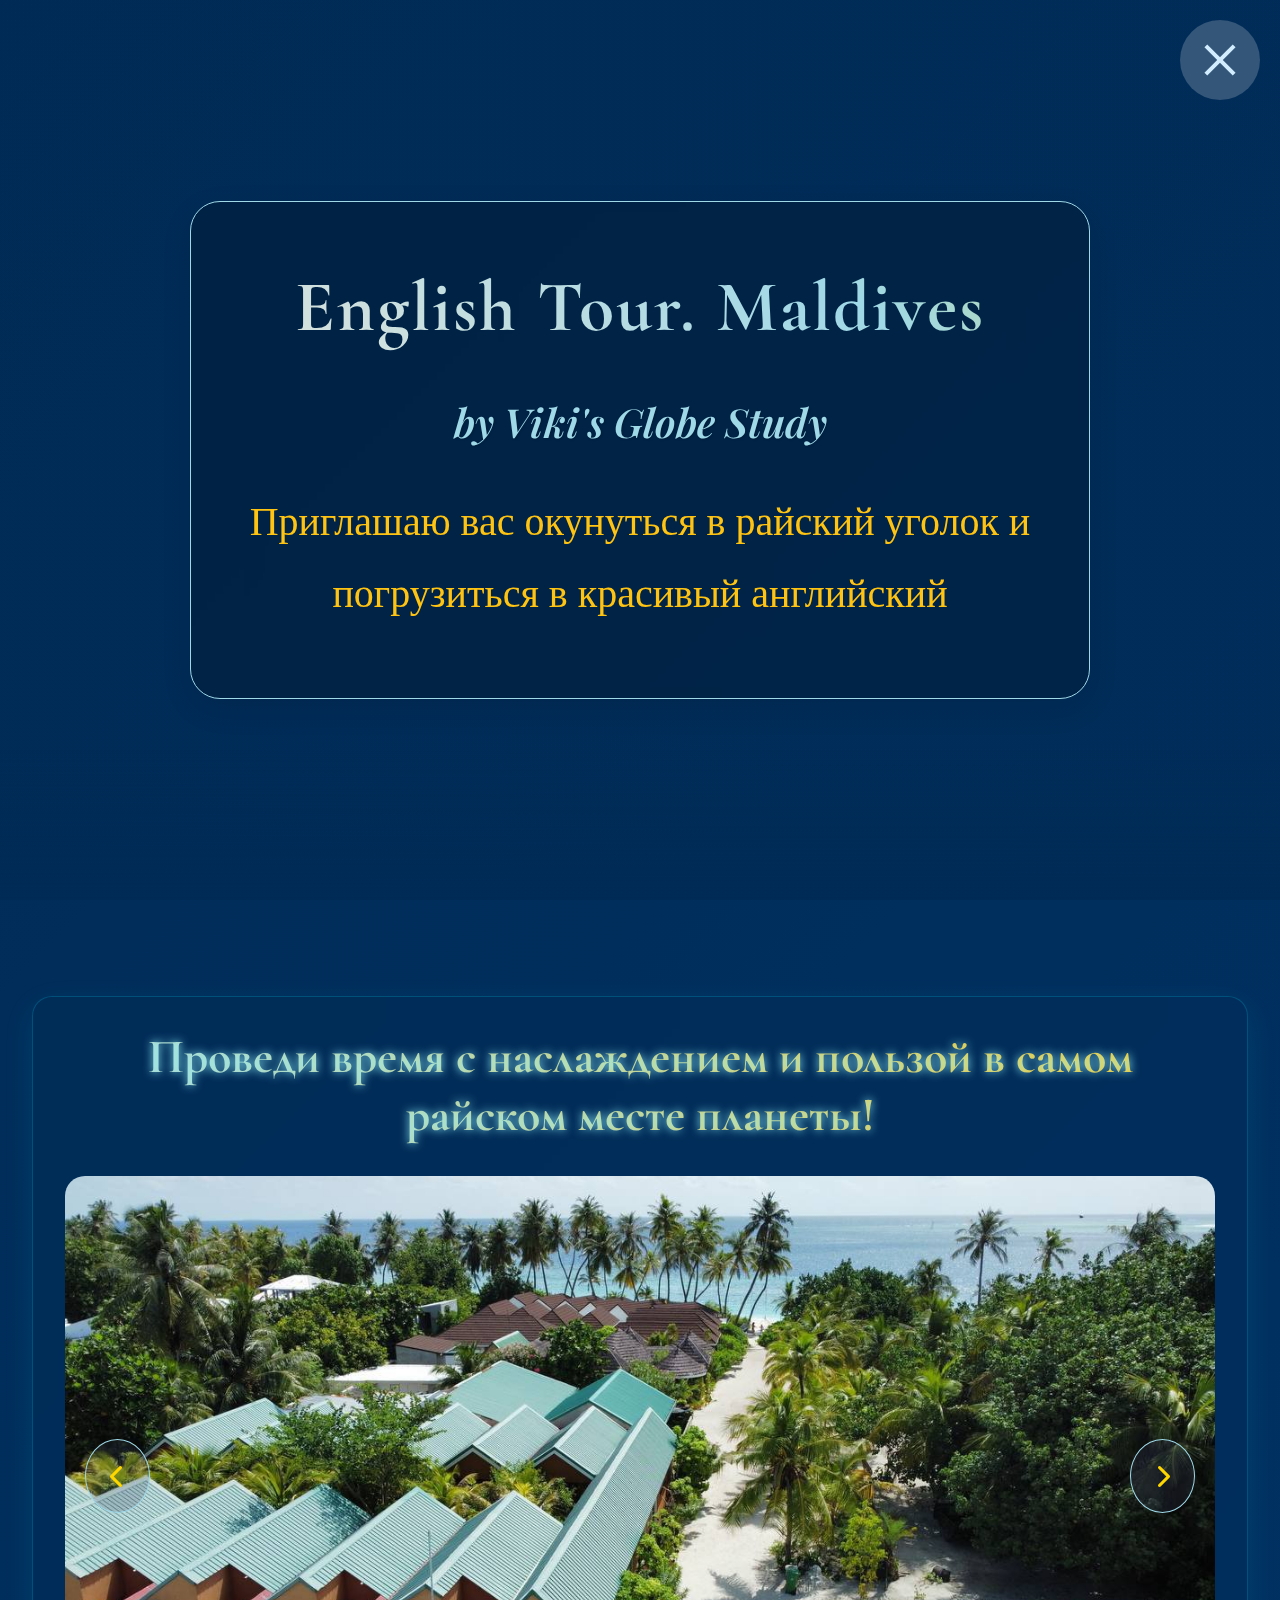
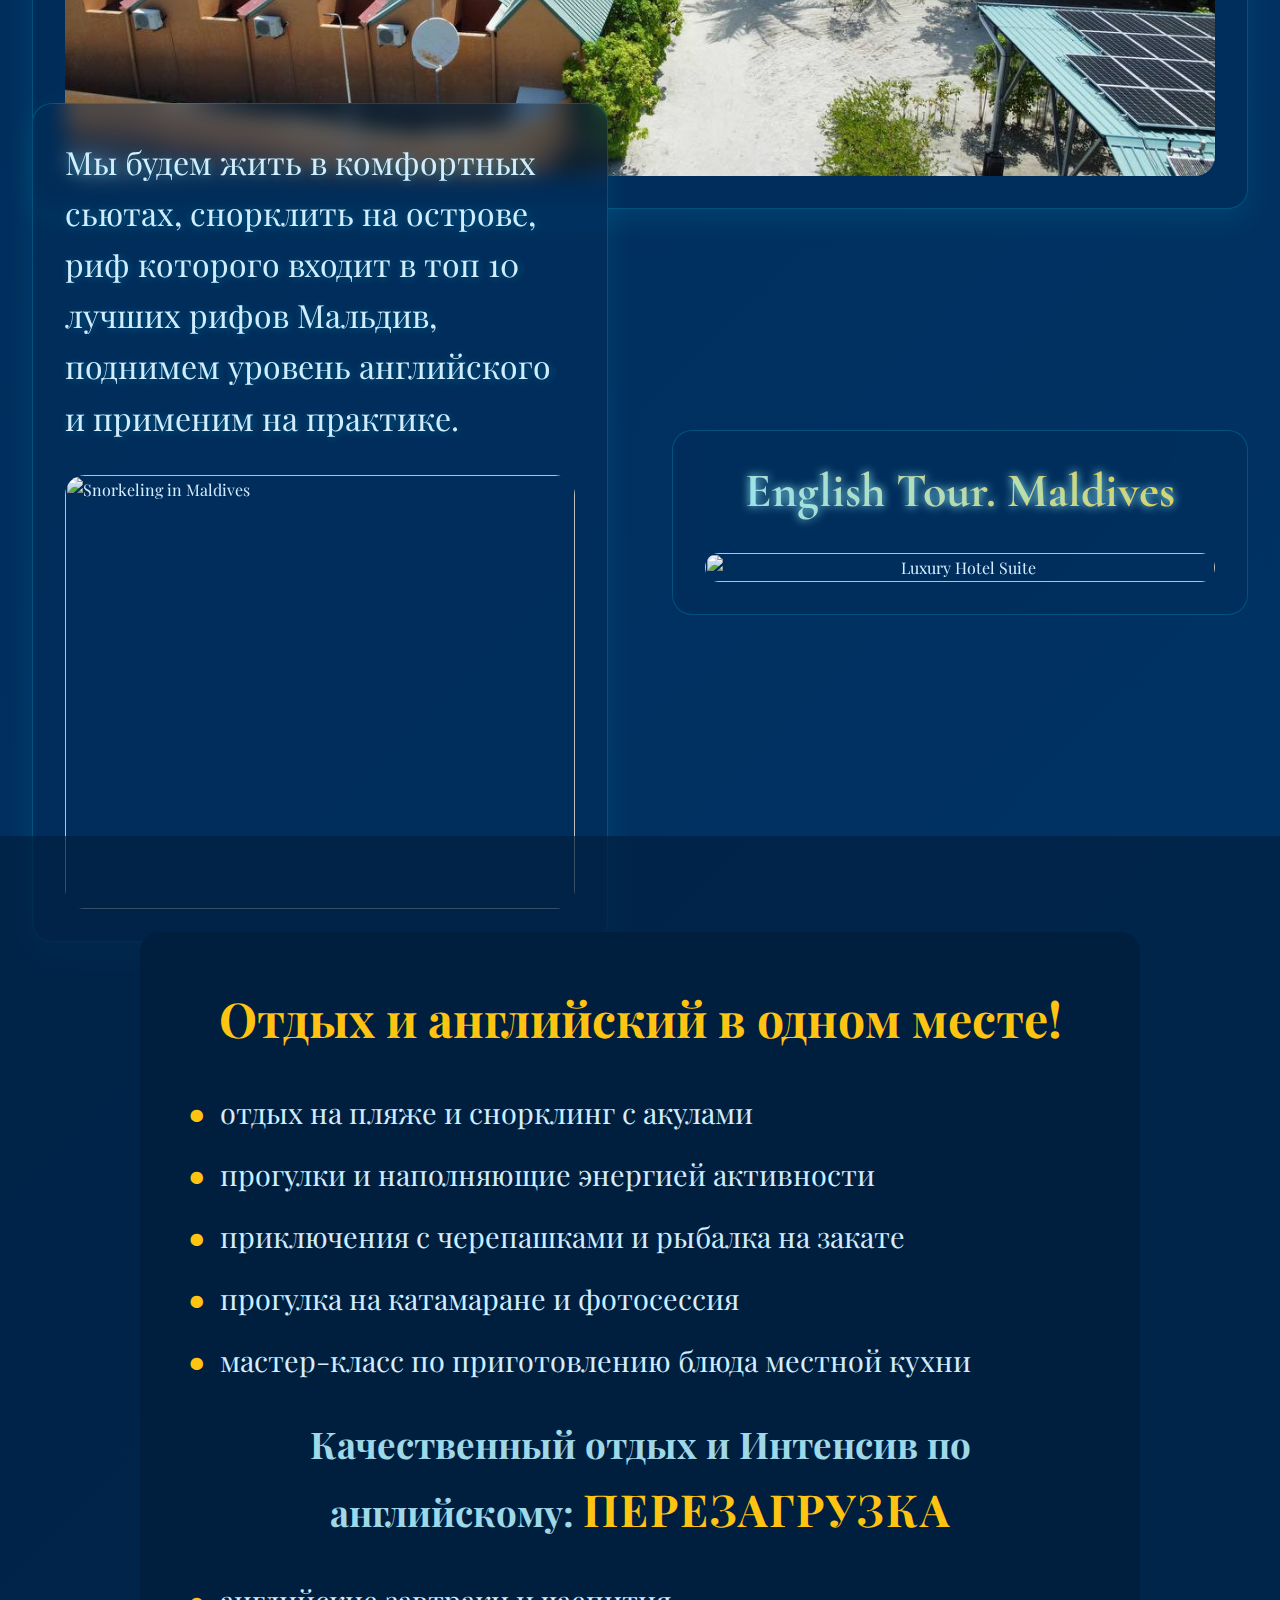
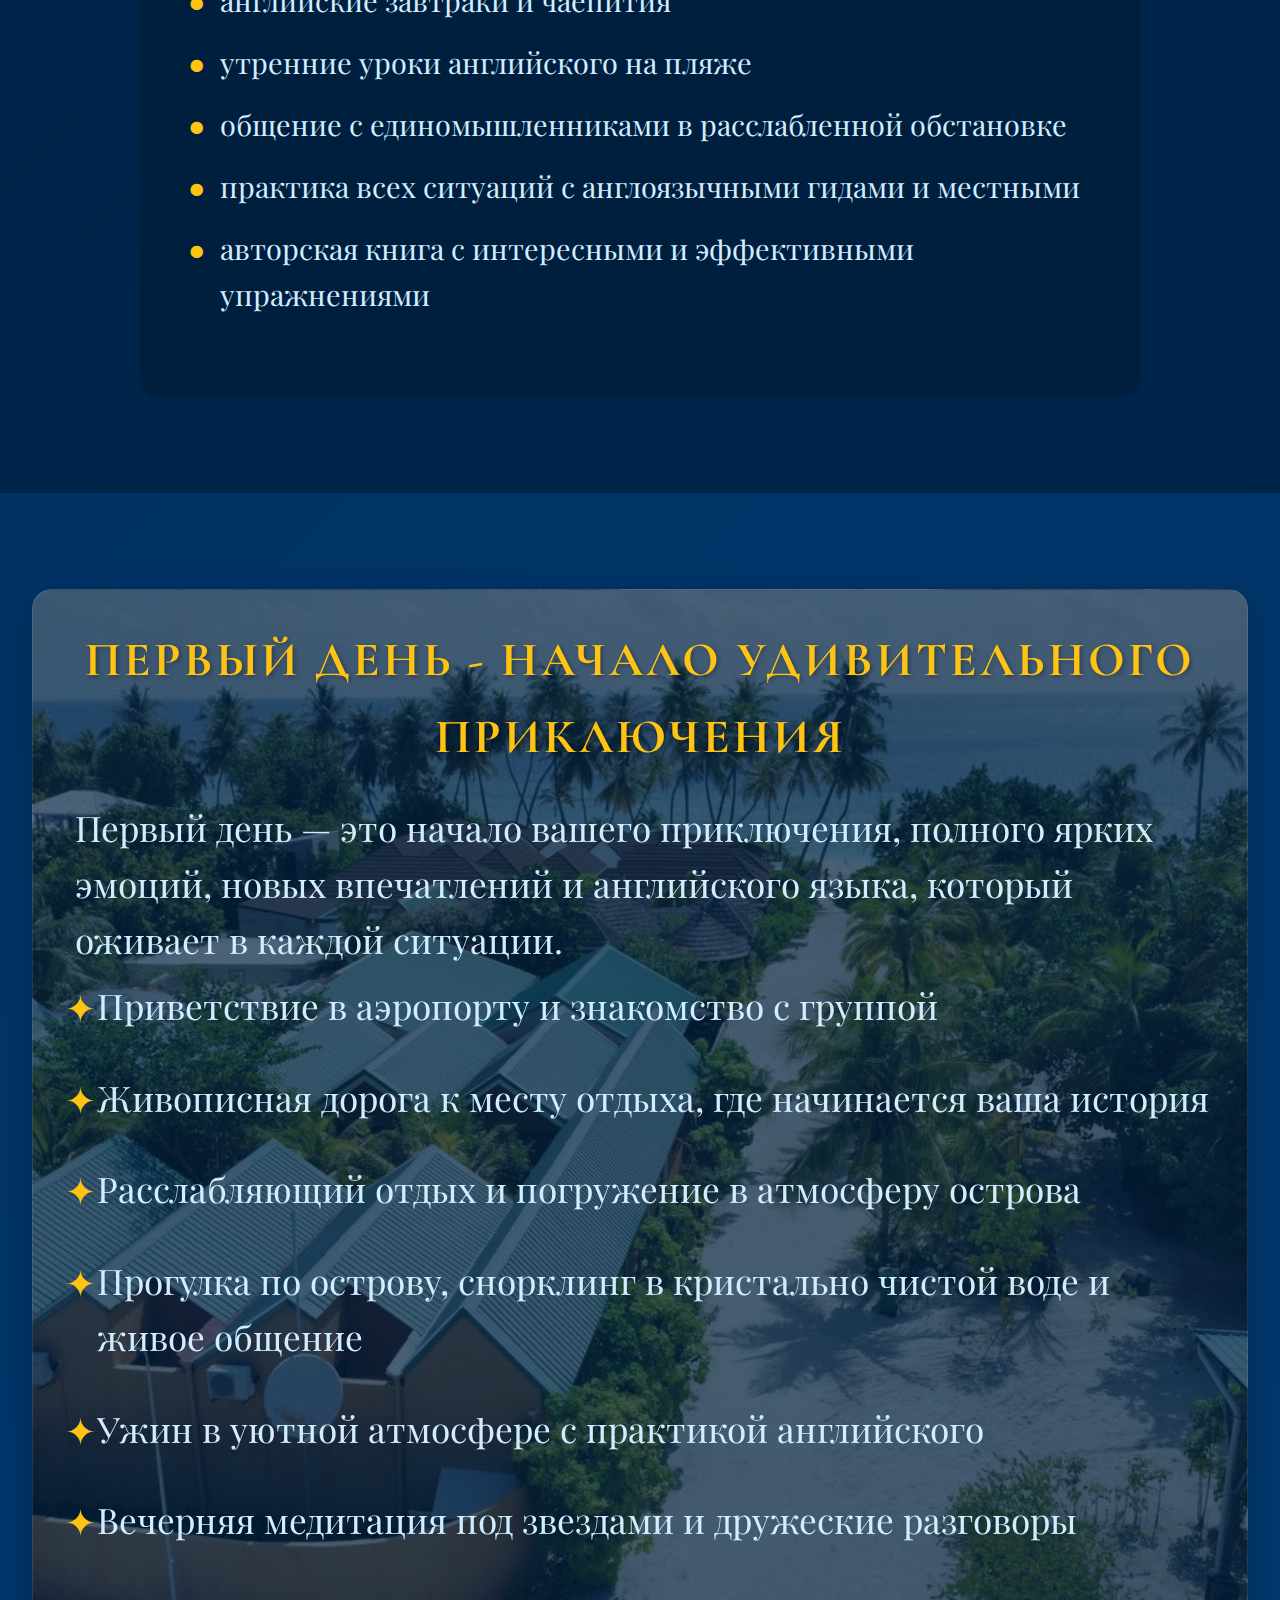
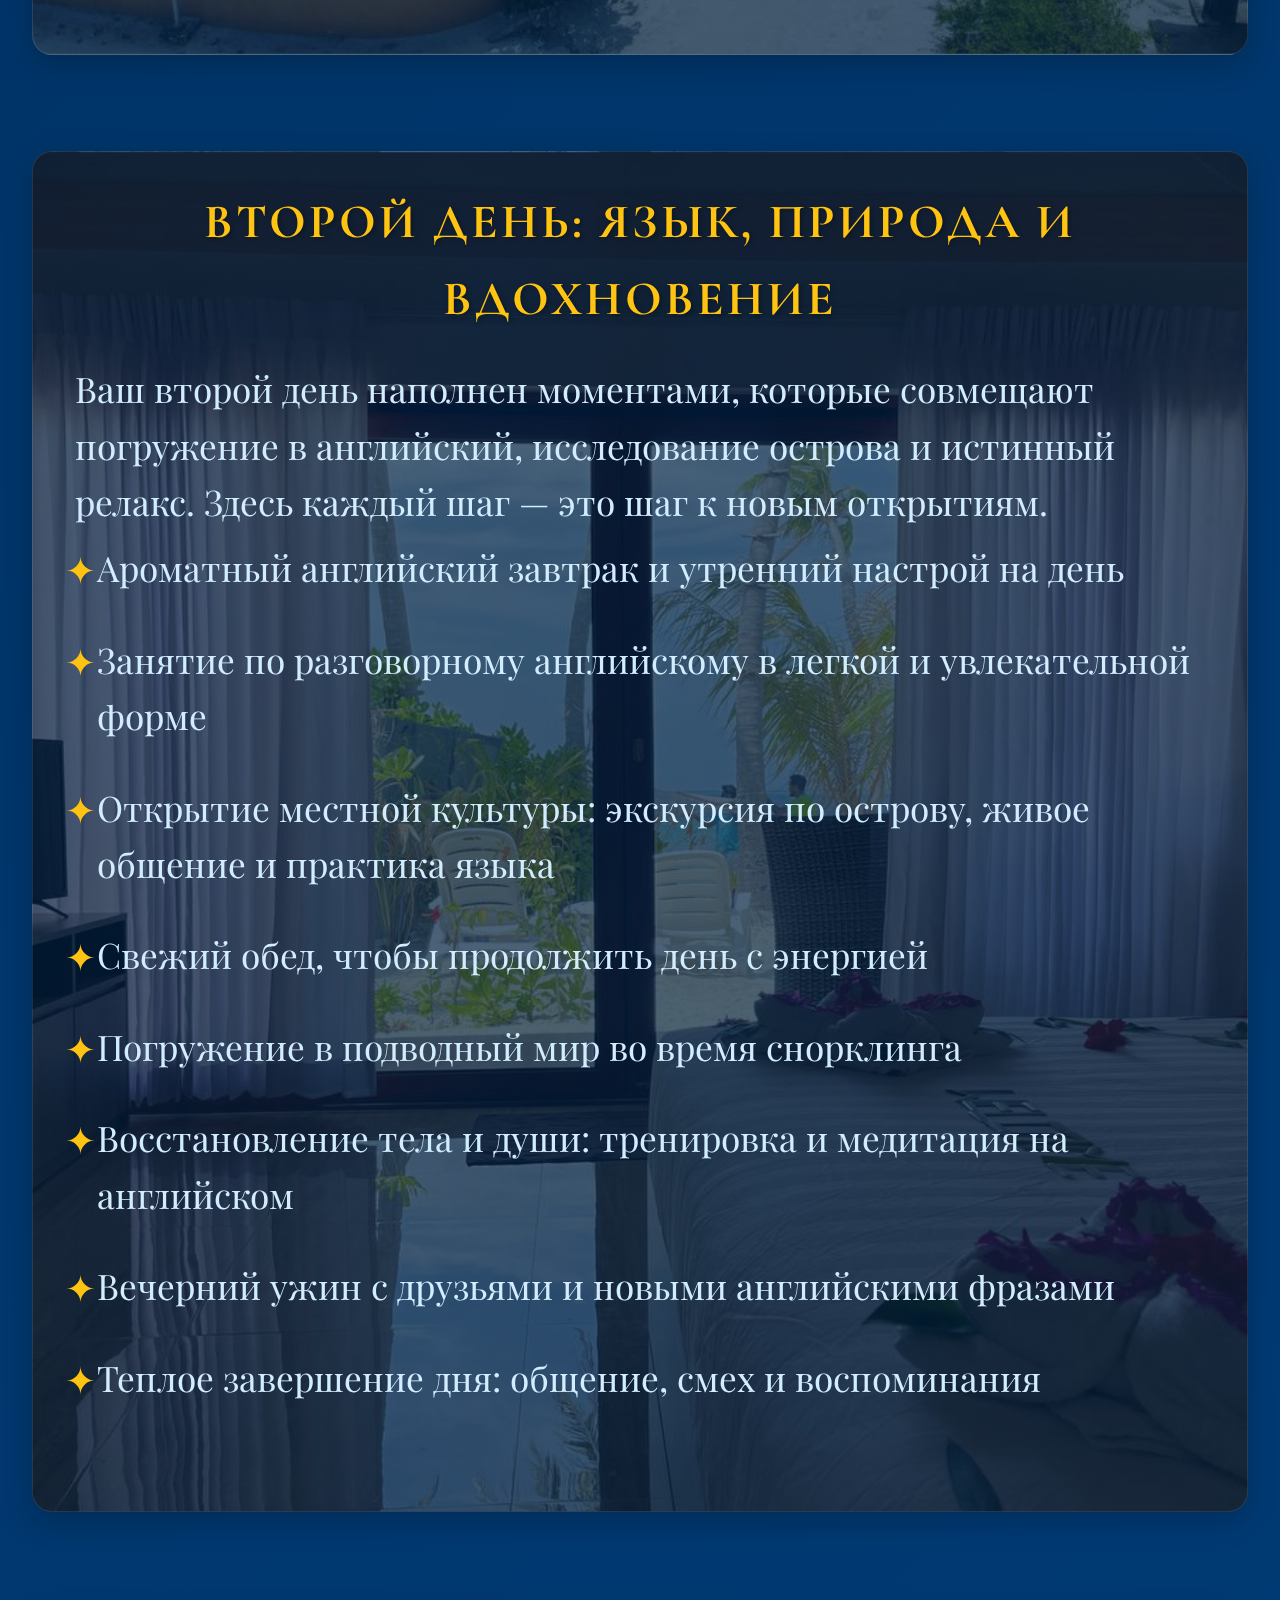
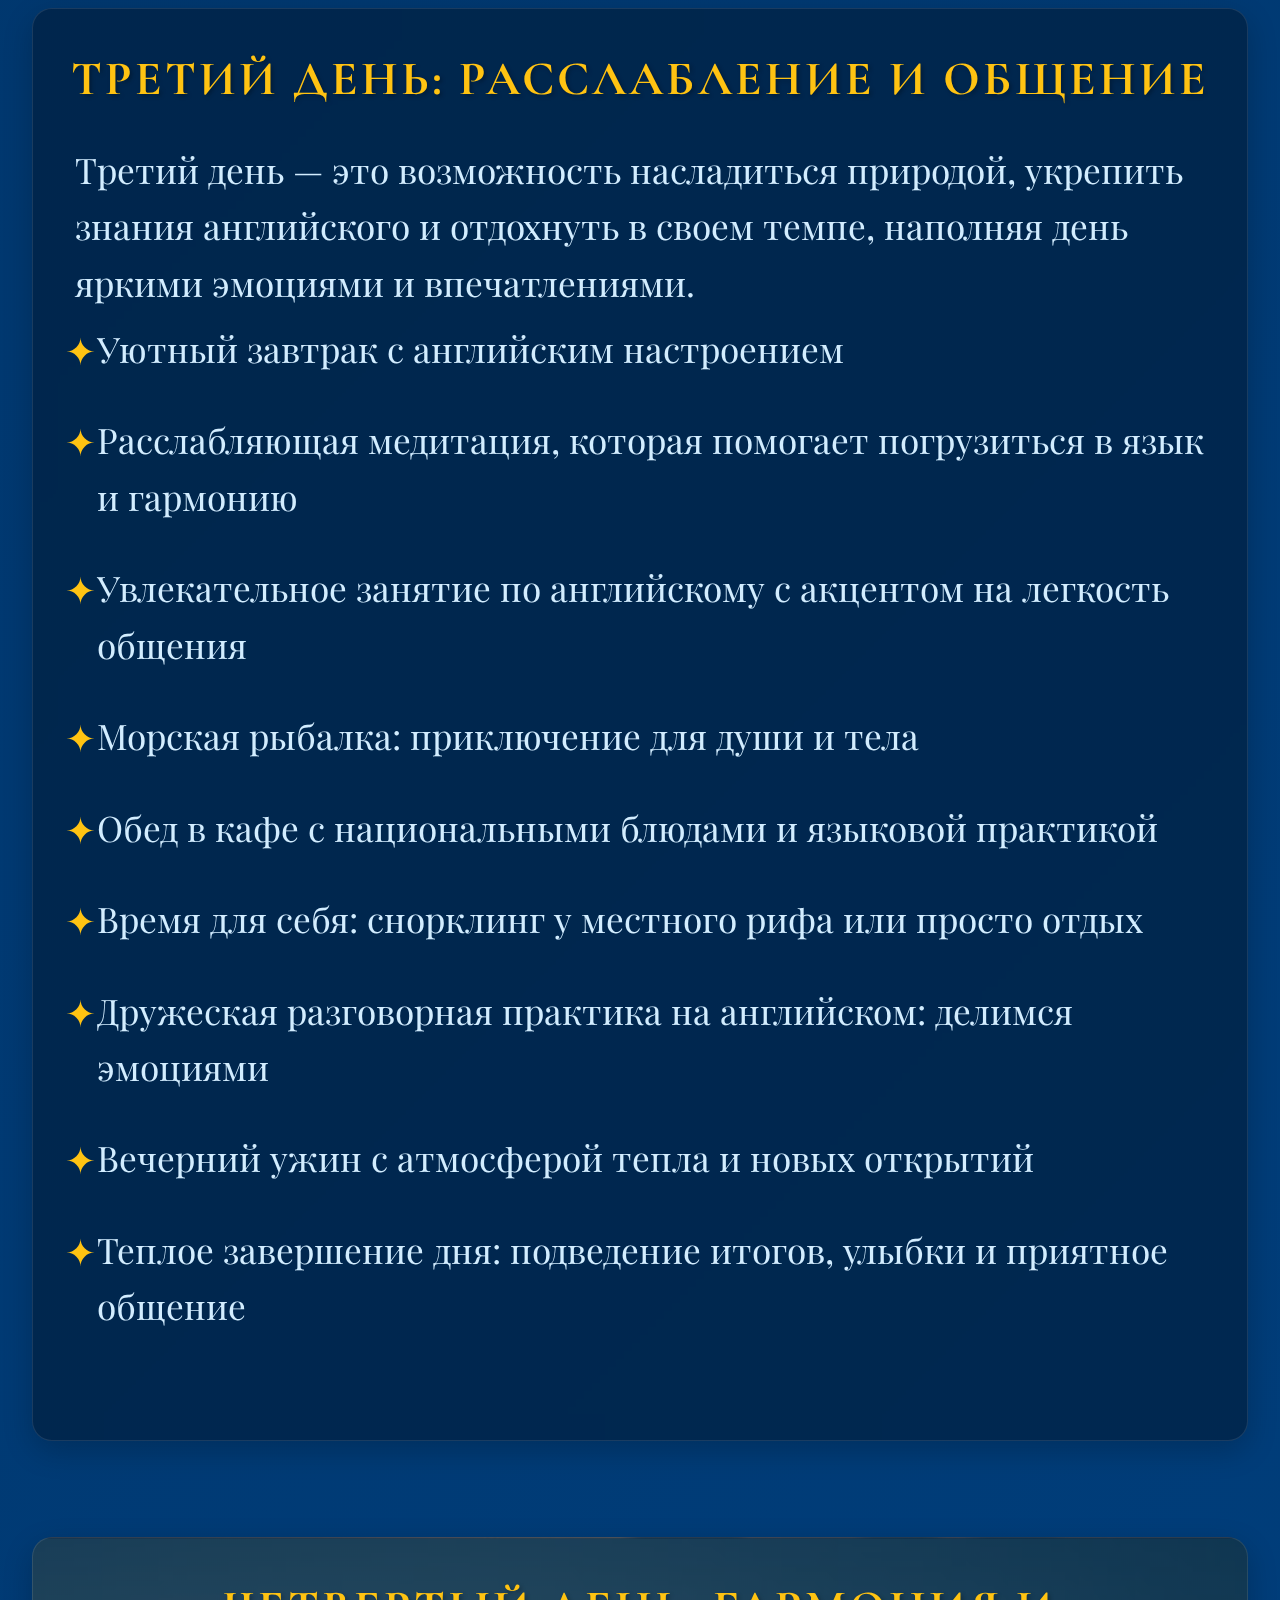
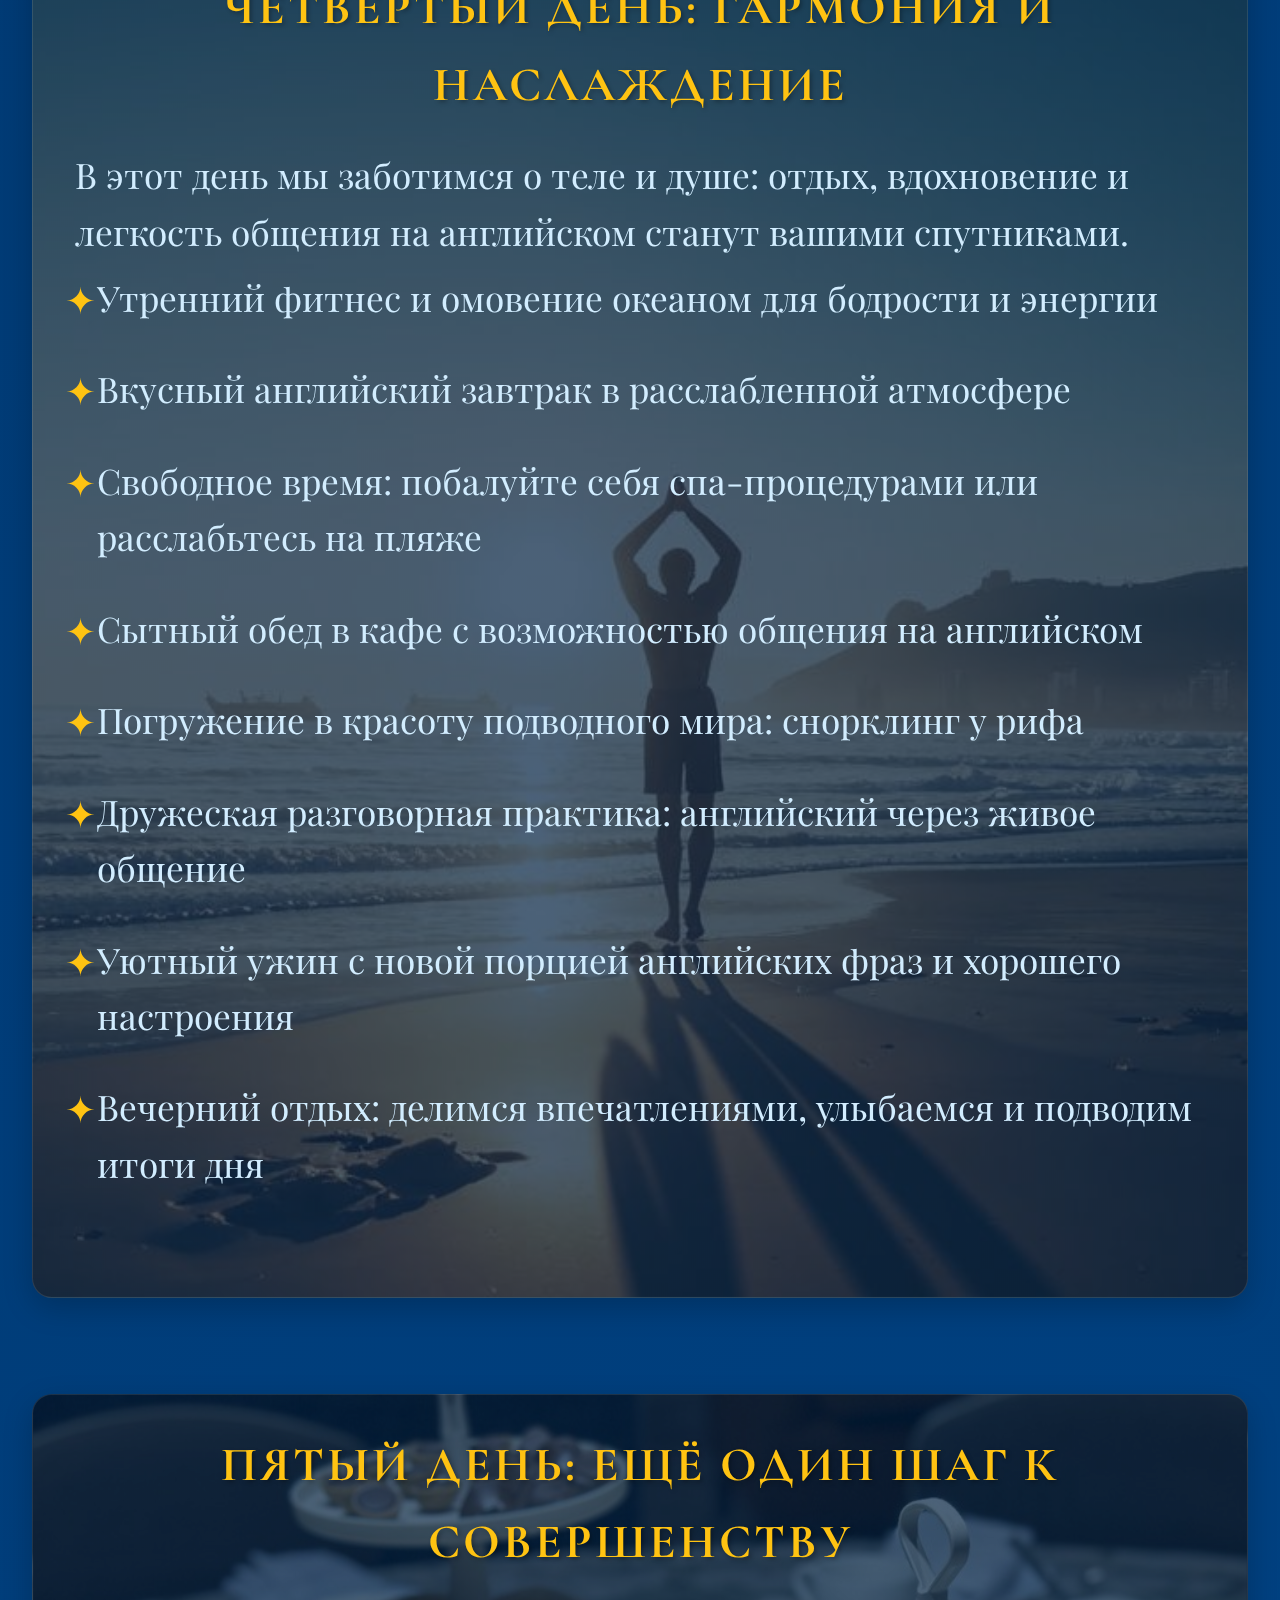
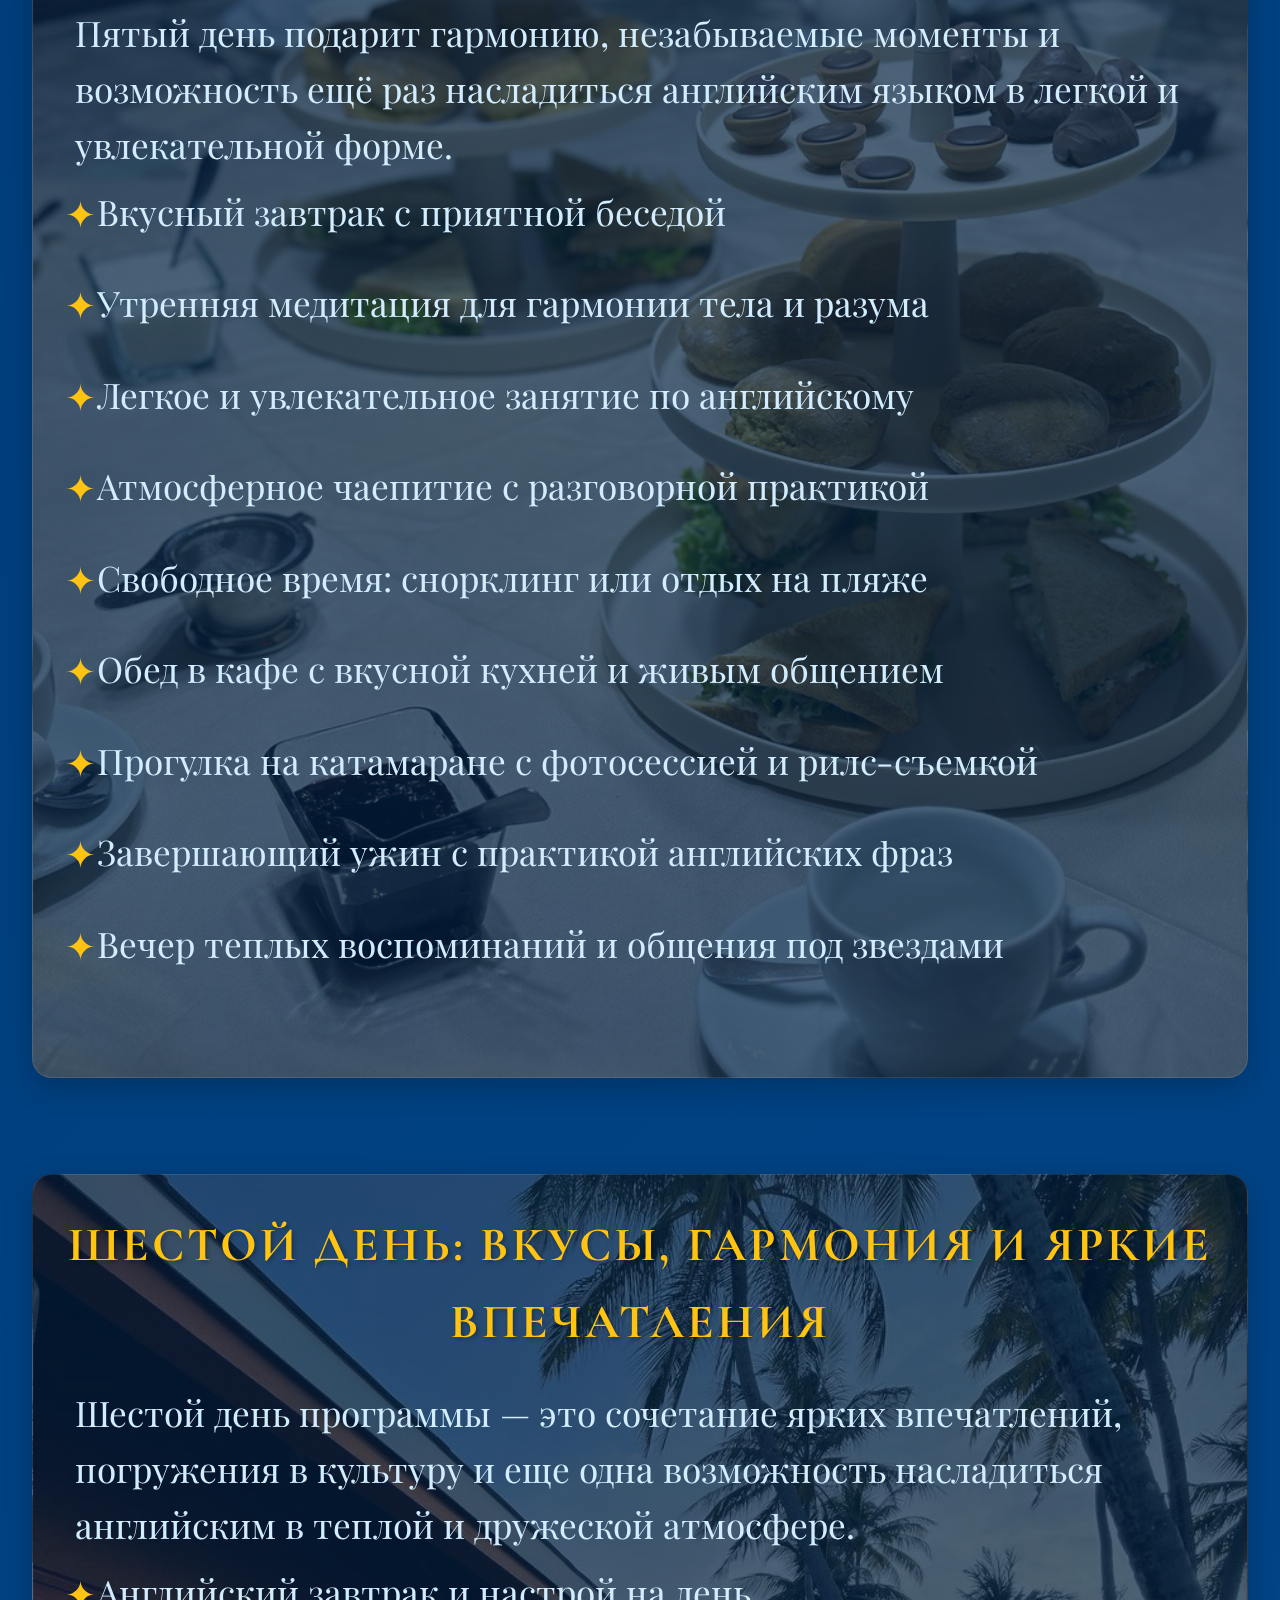
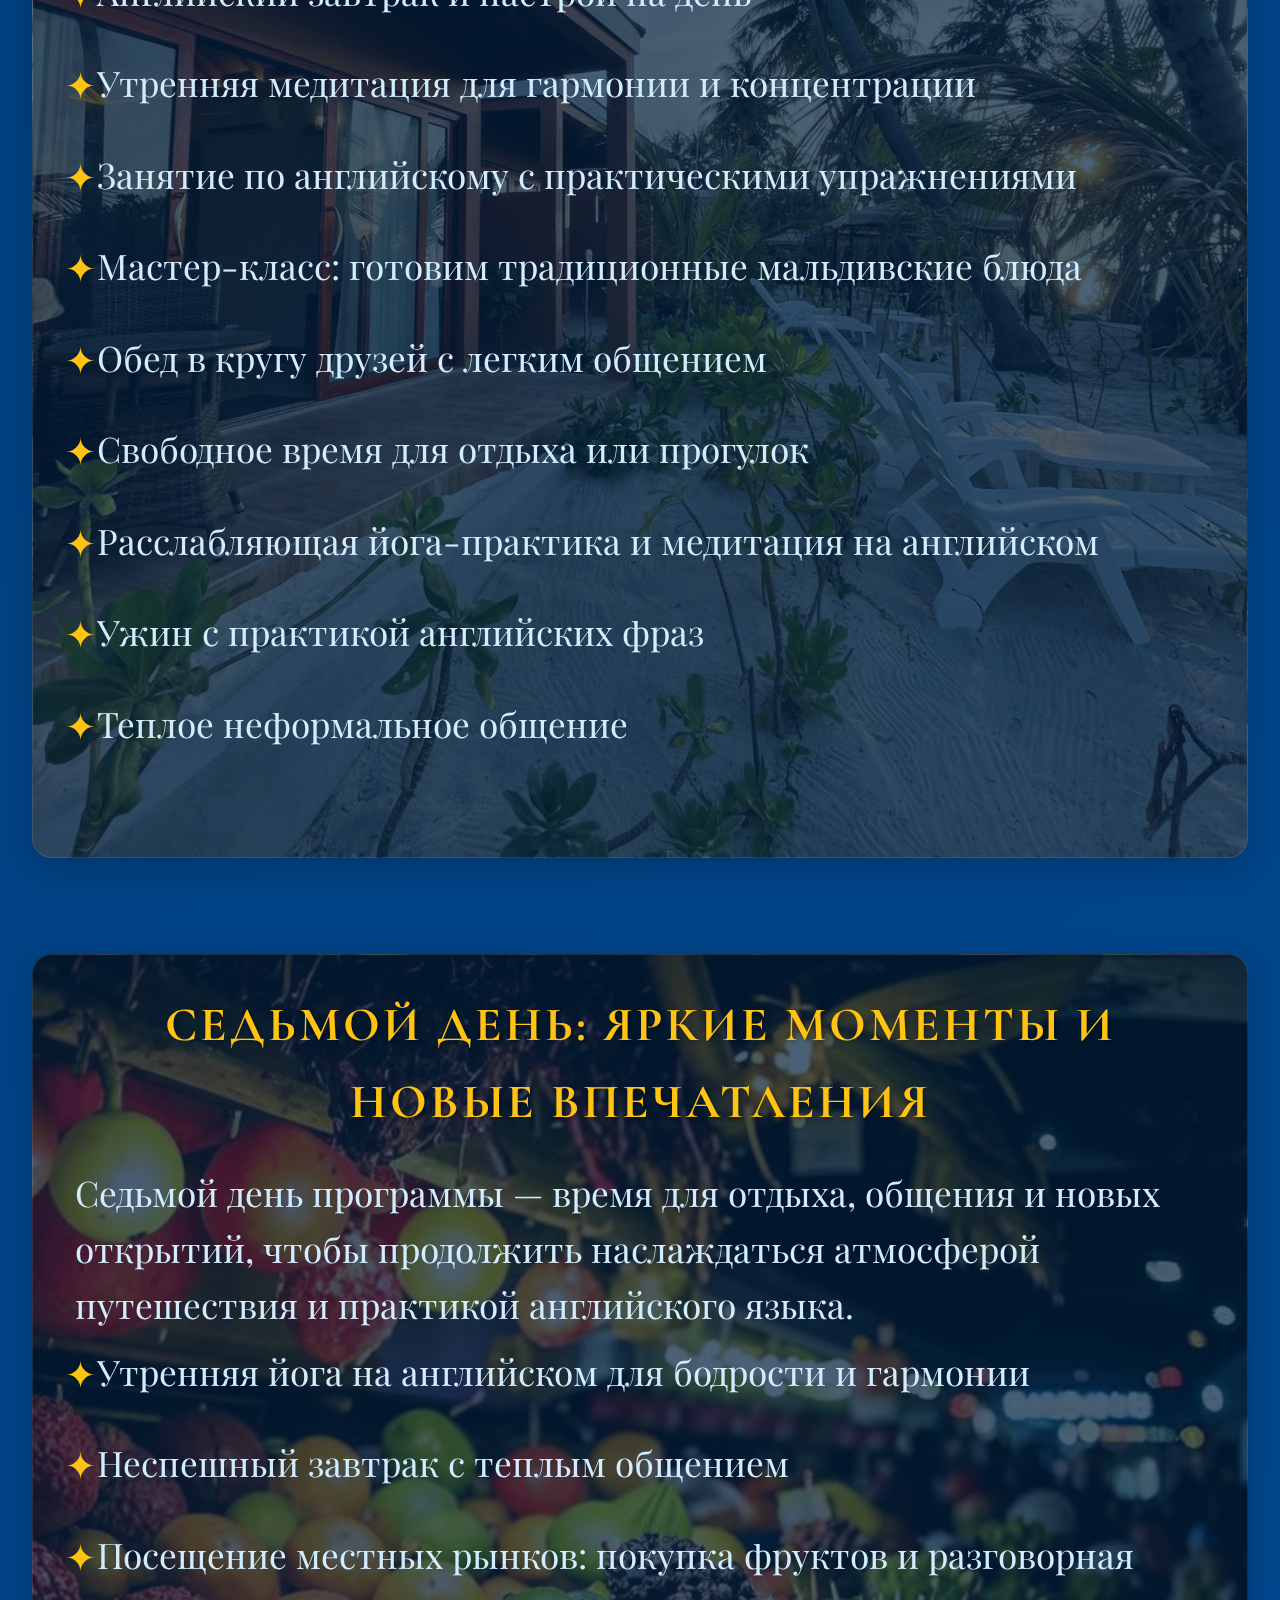
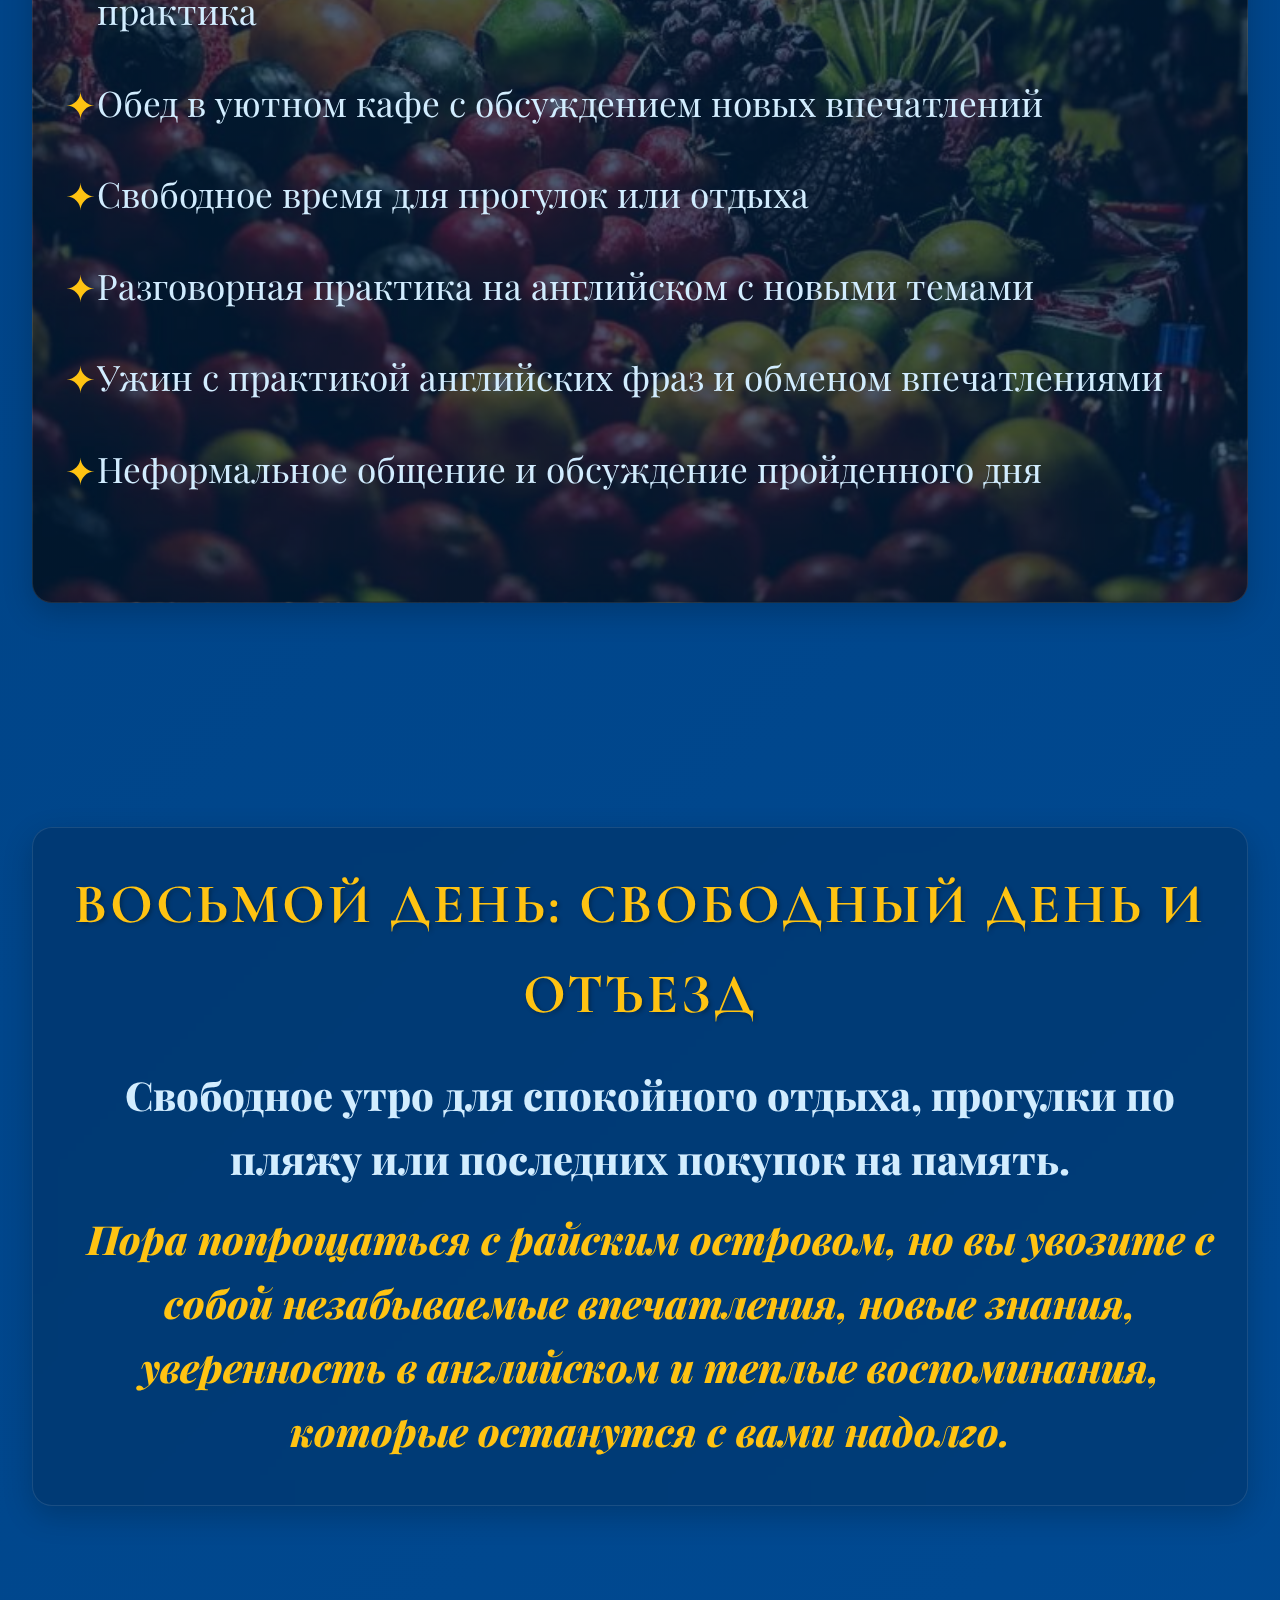
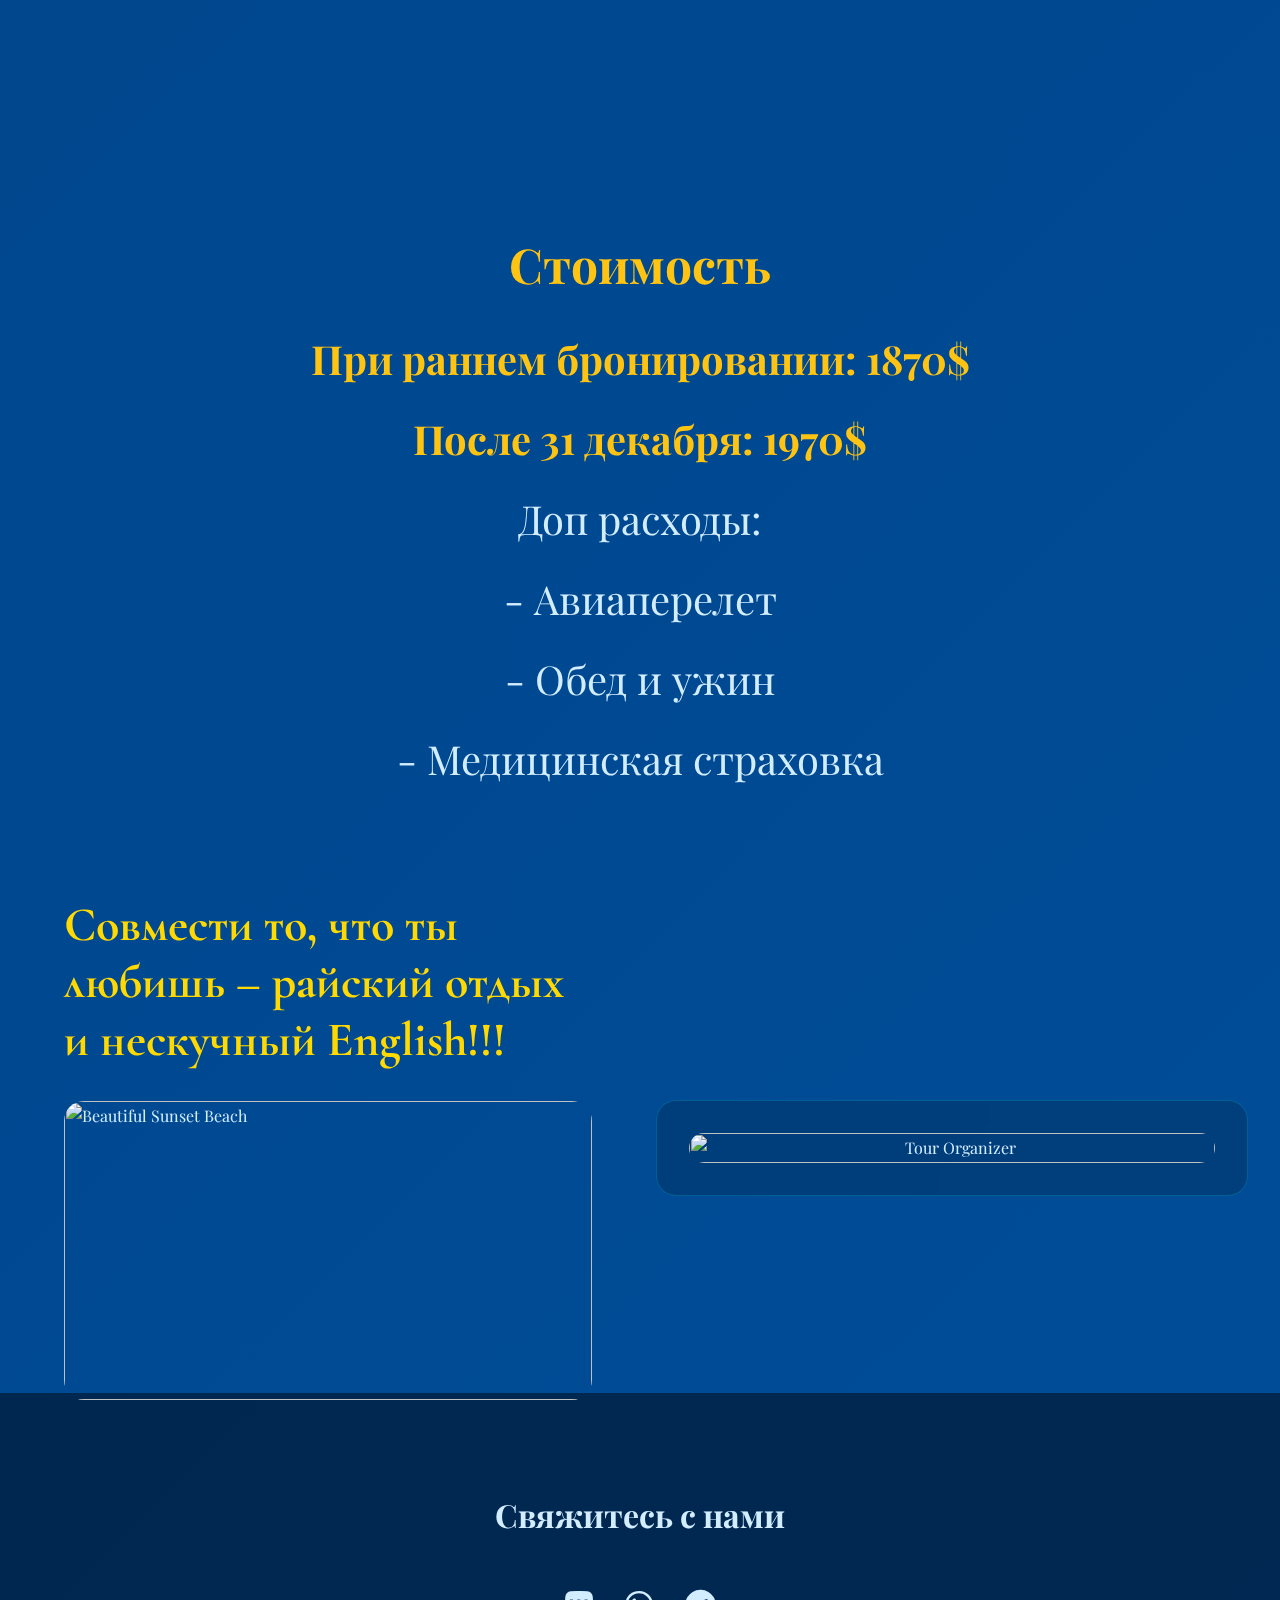
==== commit 96975583: "Update index.htm" ====
--- a/site2/index.htm
+++ b/site2/index.htm
@@ -1419,25 +1419,25 @@
 							<img src="site2/img/slider/0.jpg" alt="Maldives 1" />
 						</div>
 						<div class="slide">
-							<img src="site2/img/slider/1.jpg" alt="Maldives 2" />
+							<img src="/Vika-site/site2/img/slider/1.jpg" alt="Maldives 2" />
 						</div>
 						<div class="slide">
-							<img src="site2/img/slider/3.jpg" alt="Maldives 4" />
+							<img src="/Vika-site/site2/img/slider/3.jpg" alt="Maldives 4" />
 						</div>
 						<div class="slide">
-							<img src="site2/img/slider/4.jpg" alt="Maldives 5" />
+							<img src="/Vika-site/site2/img/slider/4.jpg" alt="Maldives 5" />
 						</div>
 						<div class="slide">
-							<img src="site2/img/slider/6.jpg" alt="Maldives 7" />
+							<img src="/Vika-site/site2/img/slider/6.jpg" alt="Maldives 7" />
 						</div>
 						<div class="slide">
-							<img src="site2/img/slider/7.jpg" alt="Maldives 8" />
+							<img src="/Vika-site/site2/img/slider/7.jpg" alt="Maldives 8" />
 						</div>
 						<div class="slide">
-							<img src="site2/img/slider/8.jpg" alt="Maldives 9" />
+							<img src="/Vika-site/site2/img/slider/8.jpg" alt="Maldives 9" />
 						</div>
 						<div class="slide">
-							<img src="site2/img/slider/11.jpg" alt="Maldives 12" />
+							<img src="/Vika-site/site2/img/slider/11.jpg" alt="Maldives 12" />
 						</div>
 					</div>
 					<button class="slider-btn prev">
@@ -1709,7 +1709,7 @@
 			</div>
 			<div class="right-side">
 				<img
-					src="site2/img/vika.jpg"
+					src="/Vika-site/site2/img/vika.jpg"
 					alt="Tour Organizer"
 					class="maldives-image"
 				/>
@@ -1736,6 +1736,6 @@
 			</div>
 		</section>
 
-		<script src="/site2/script.js"></script>
+		<script src="/Vika-site//site2/script.js"></script>
 	</body>
 </html>
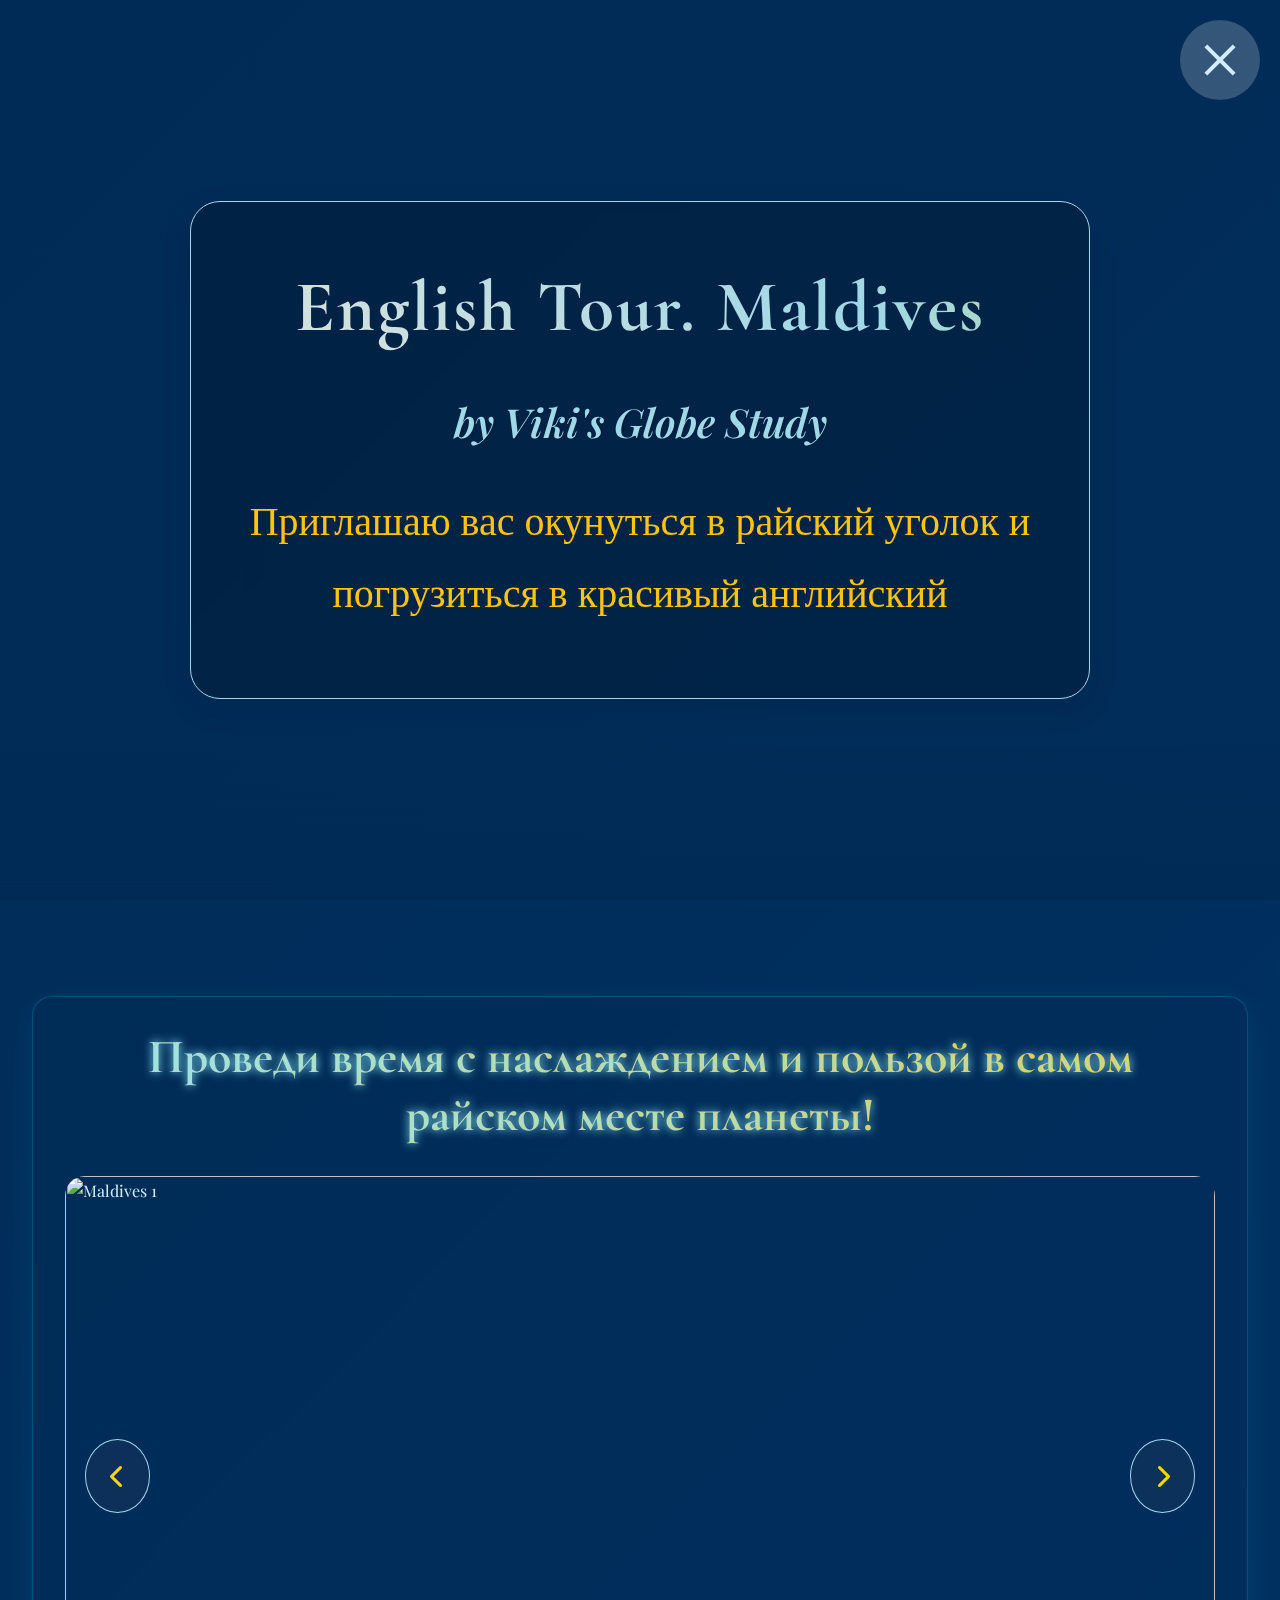
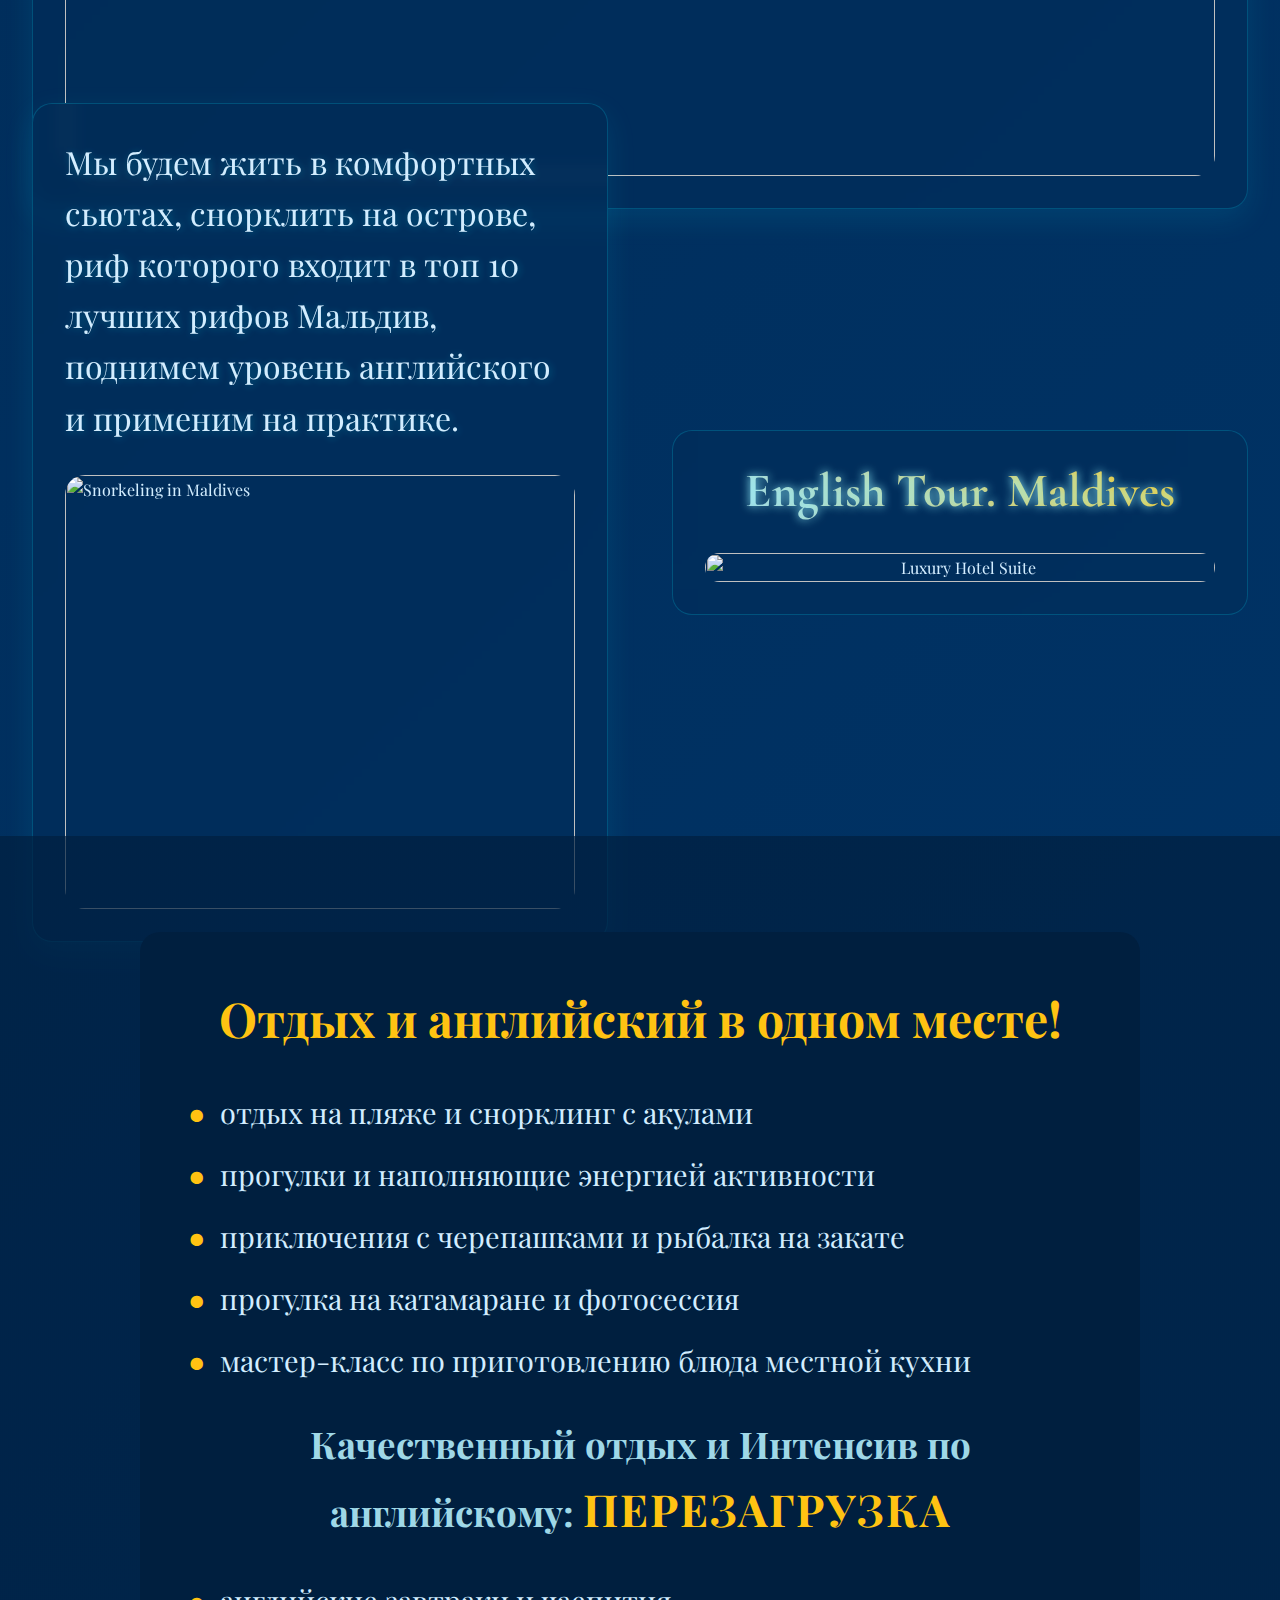
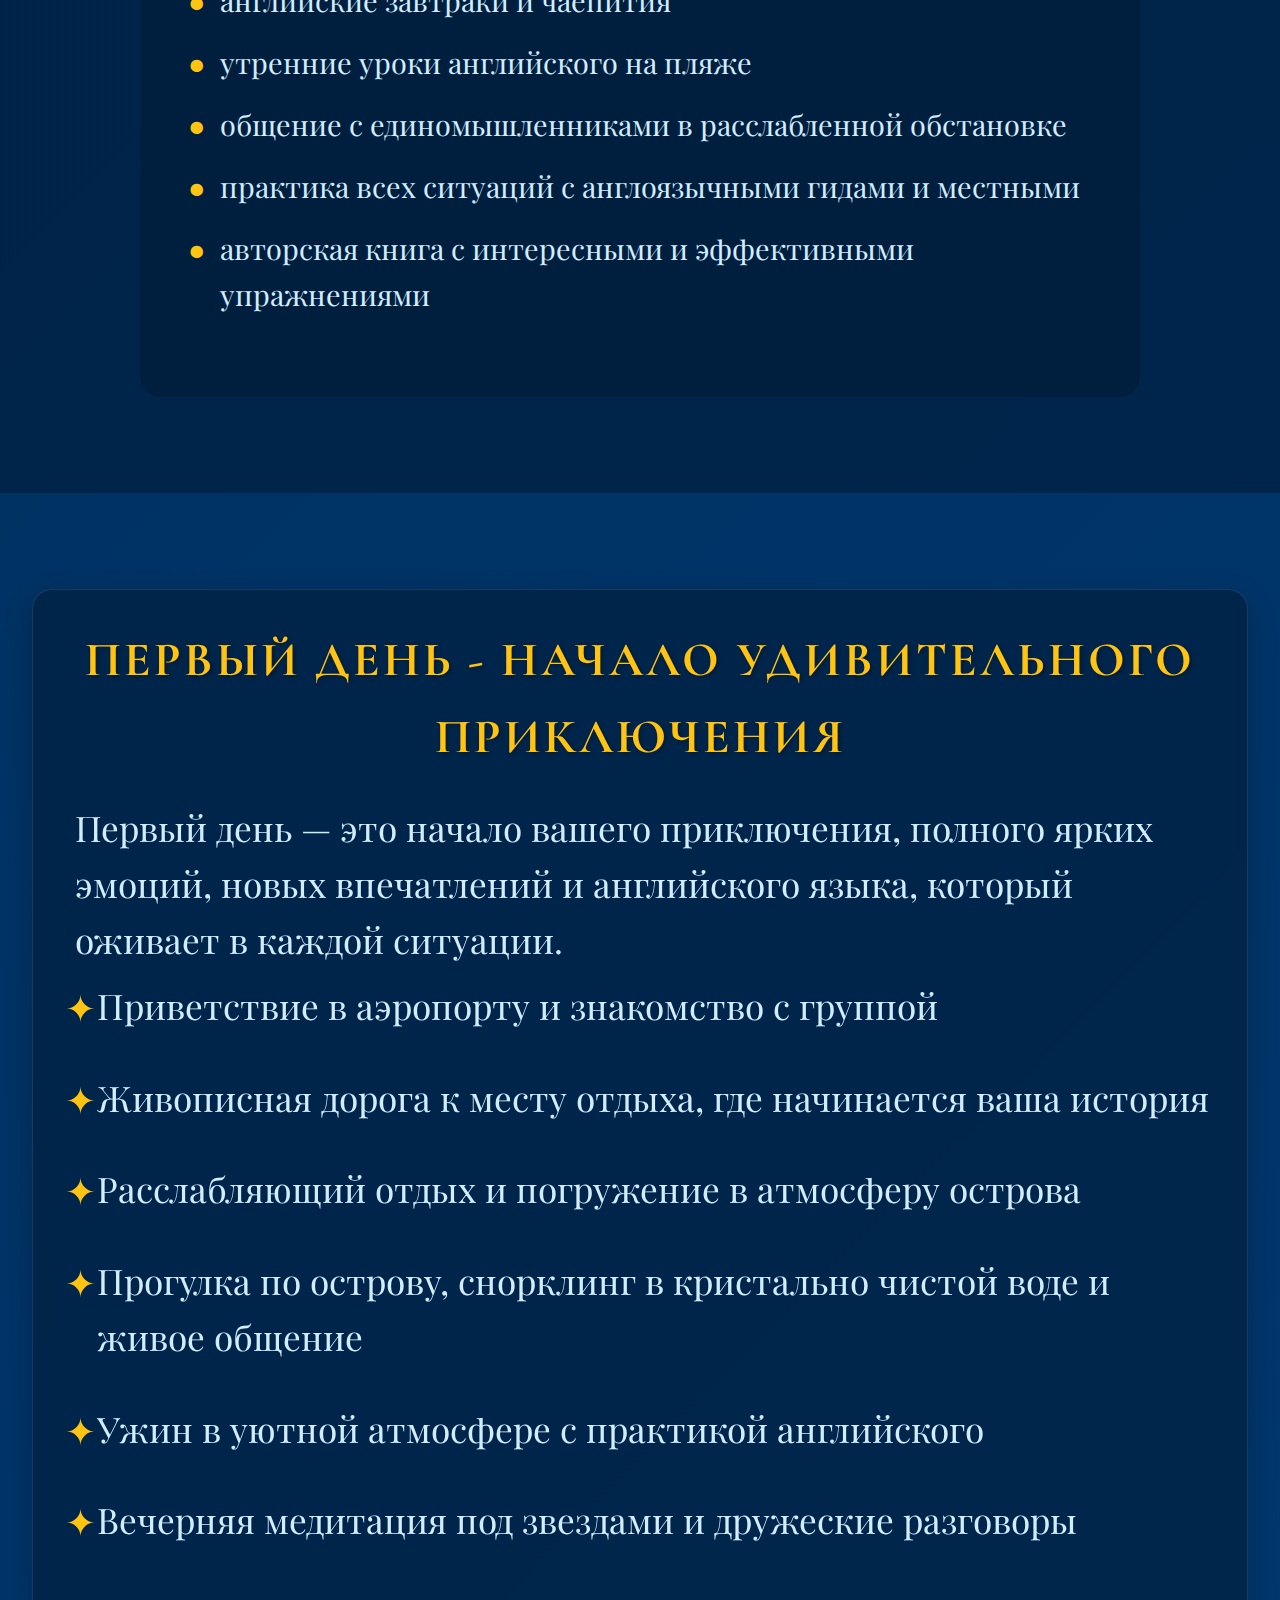
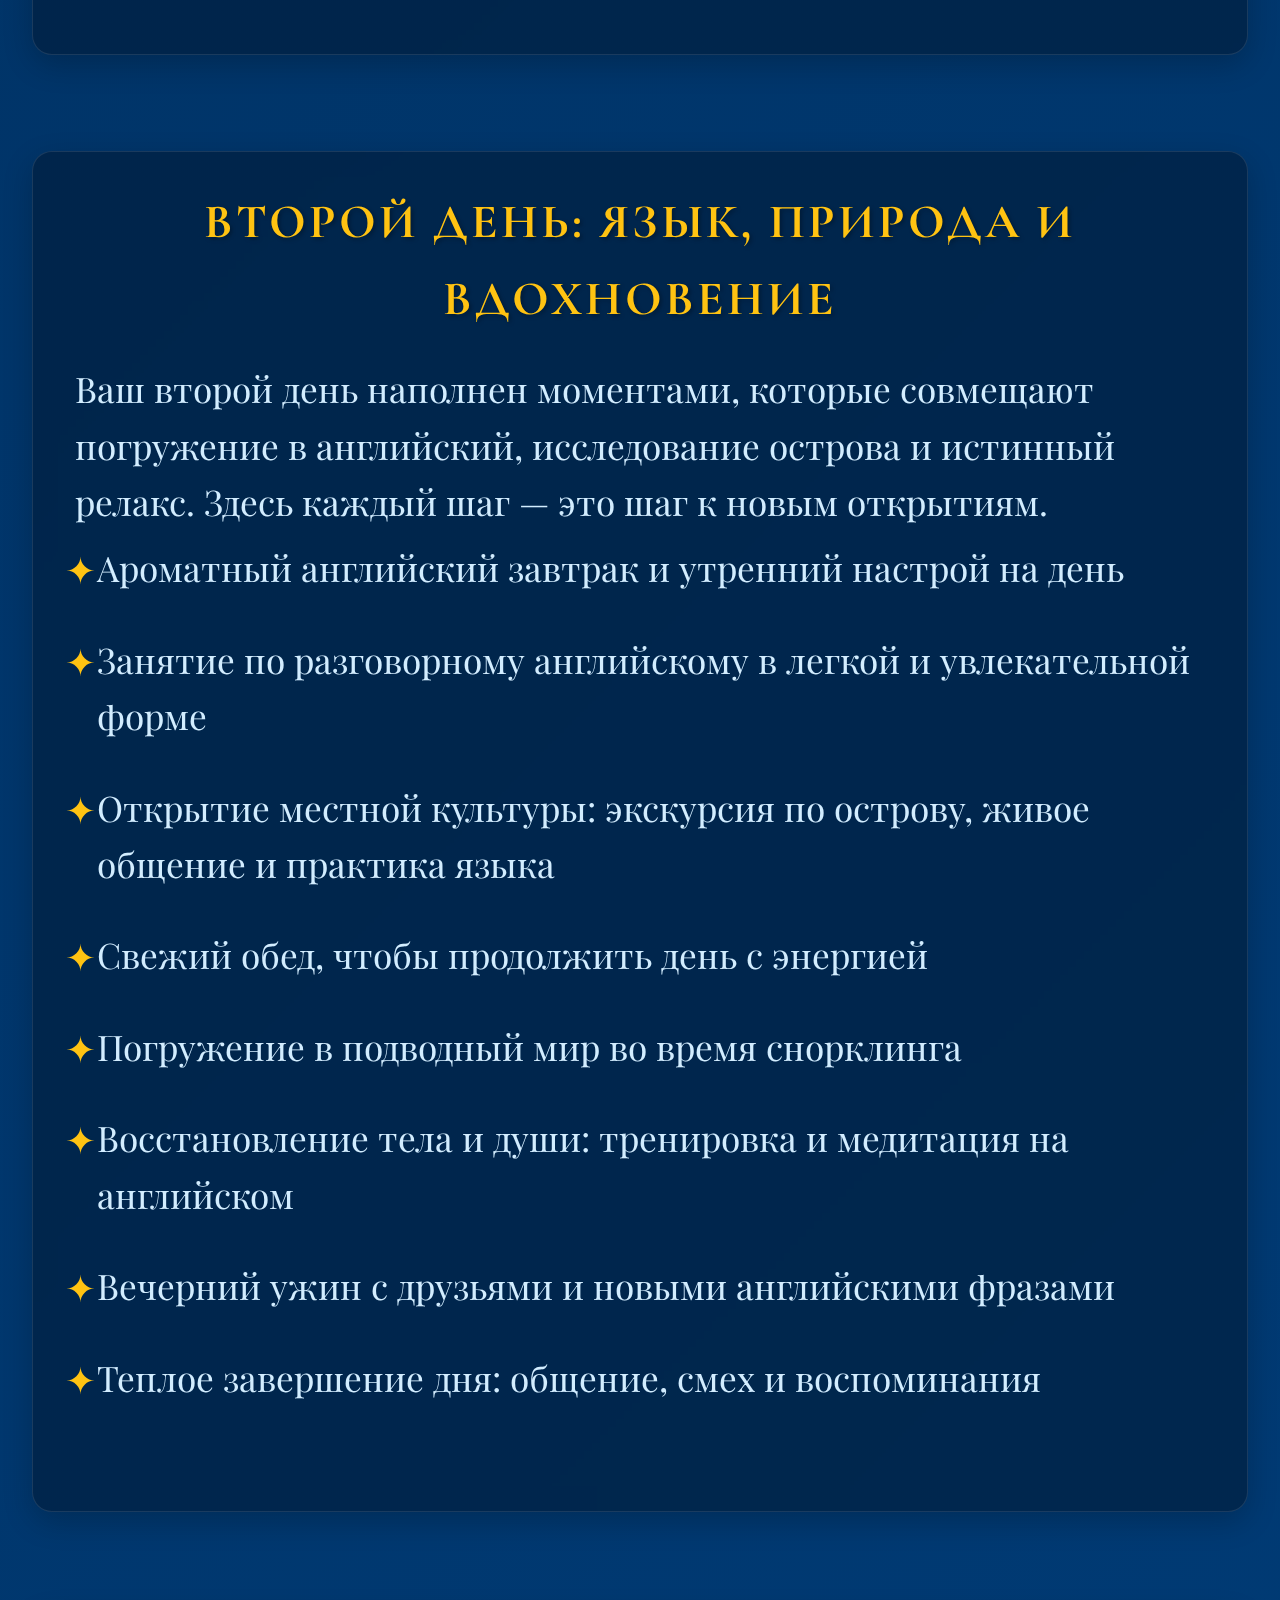
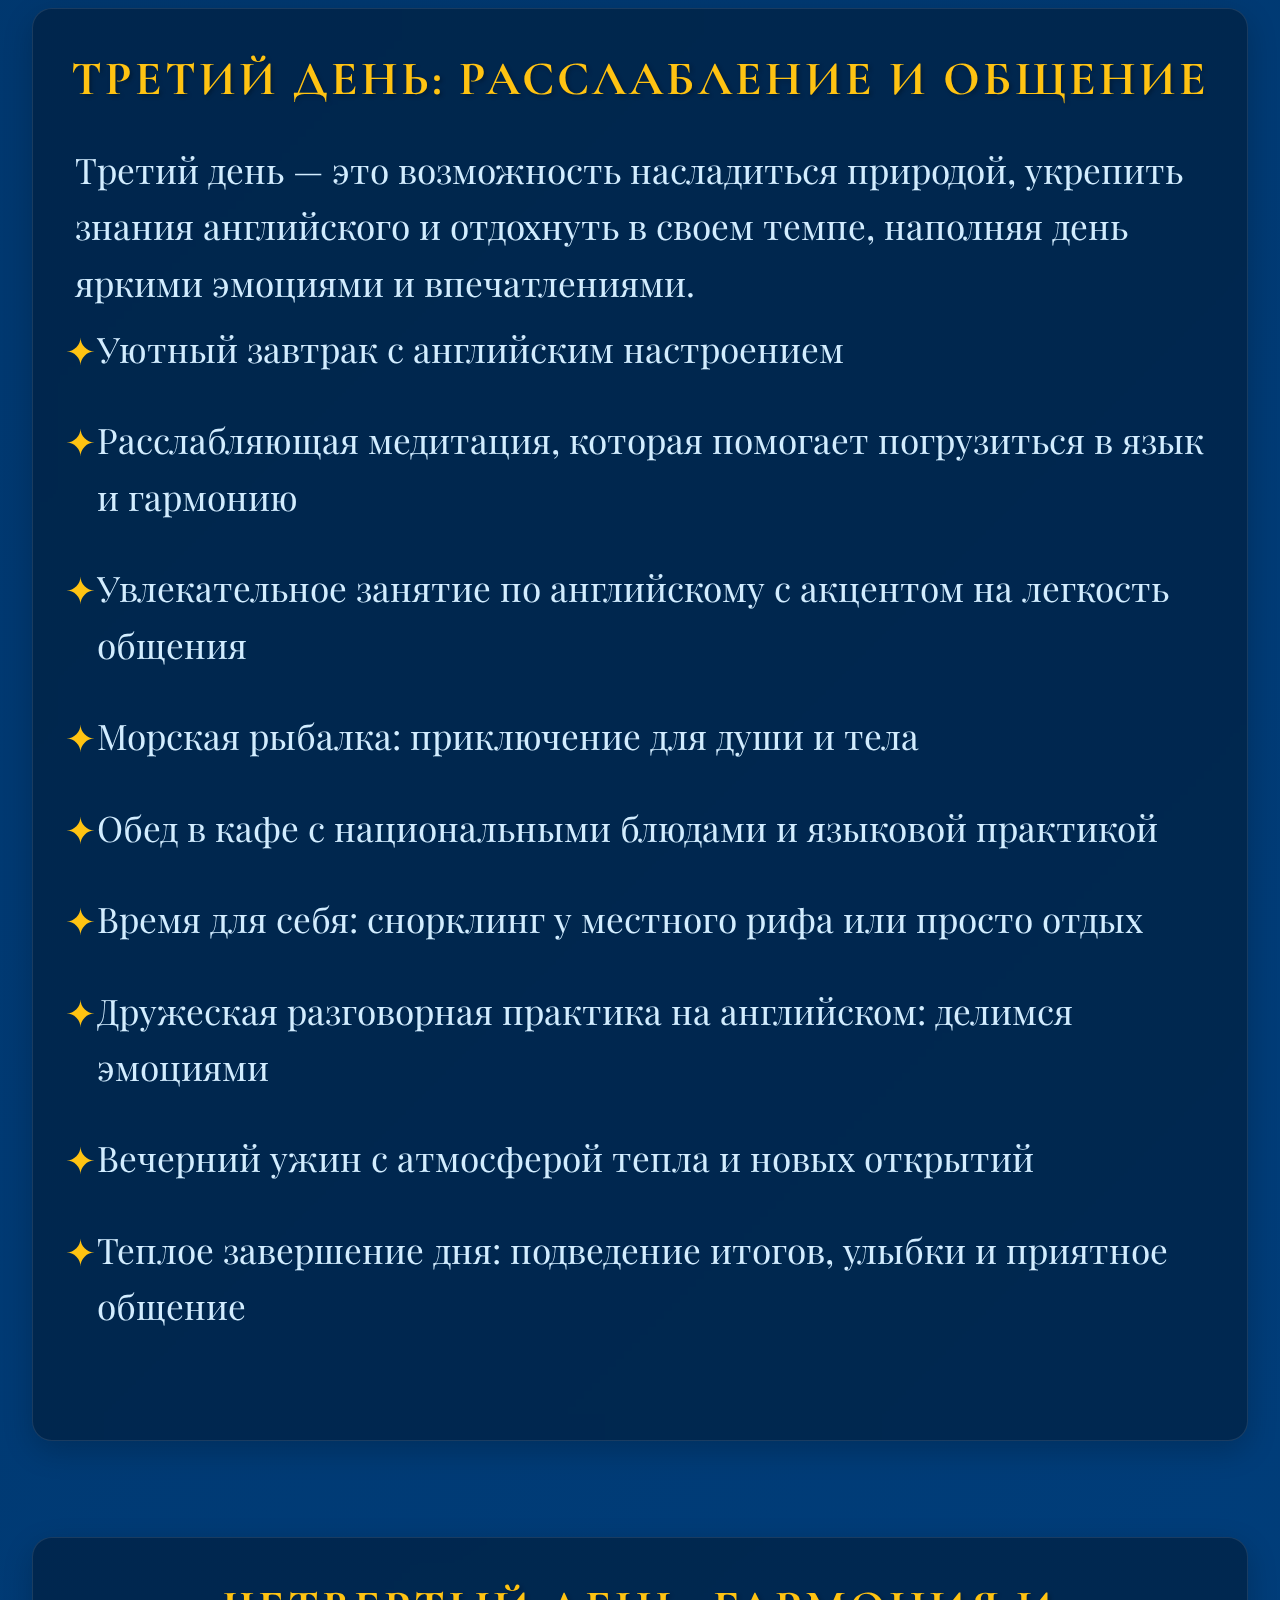
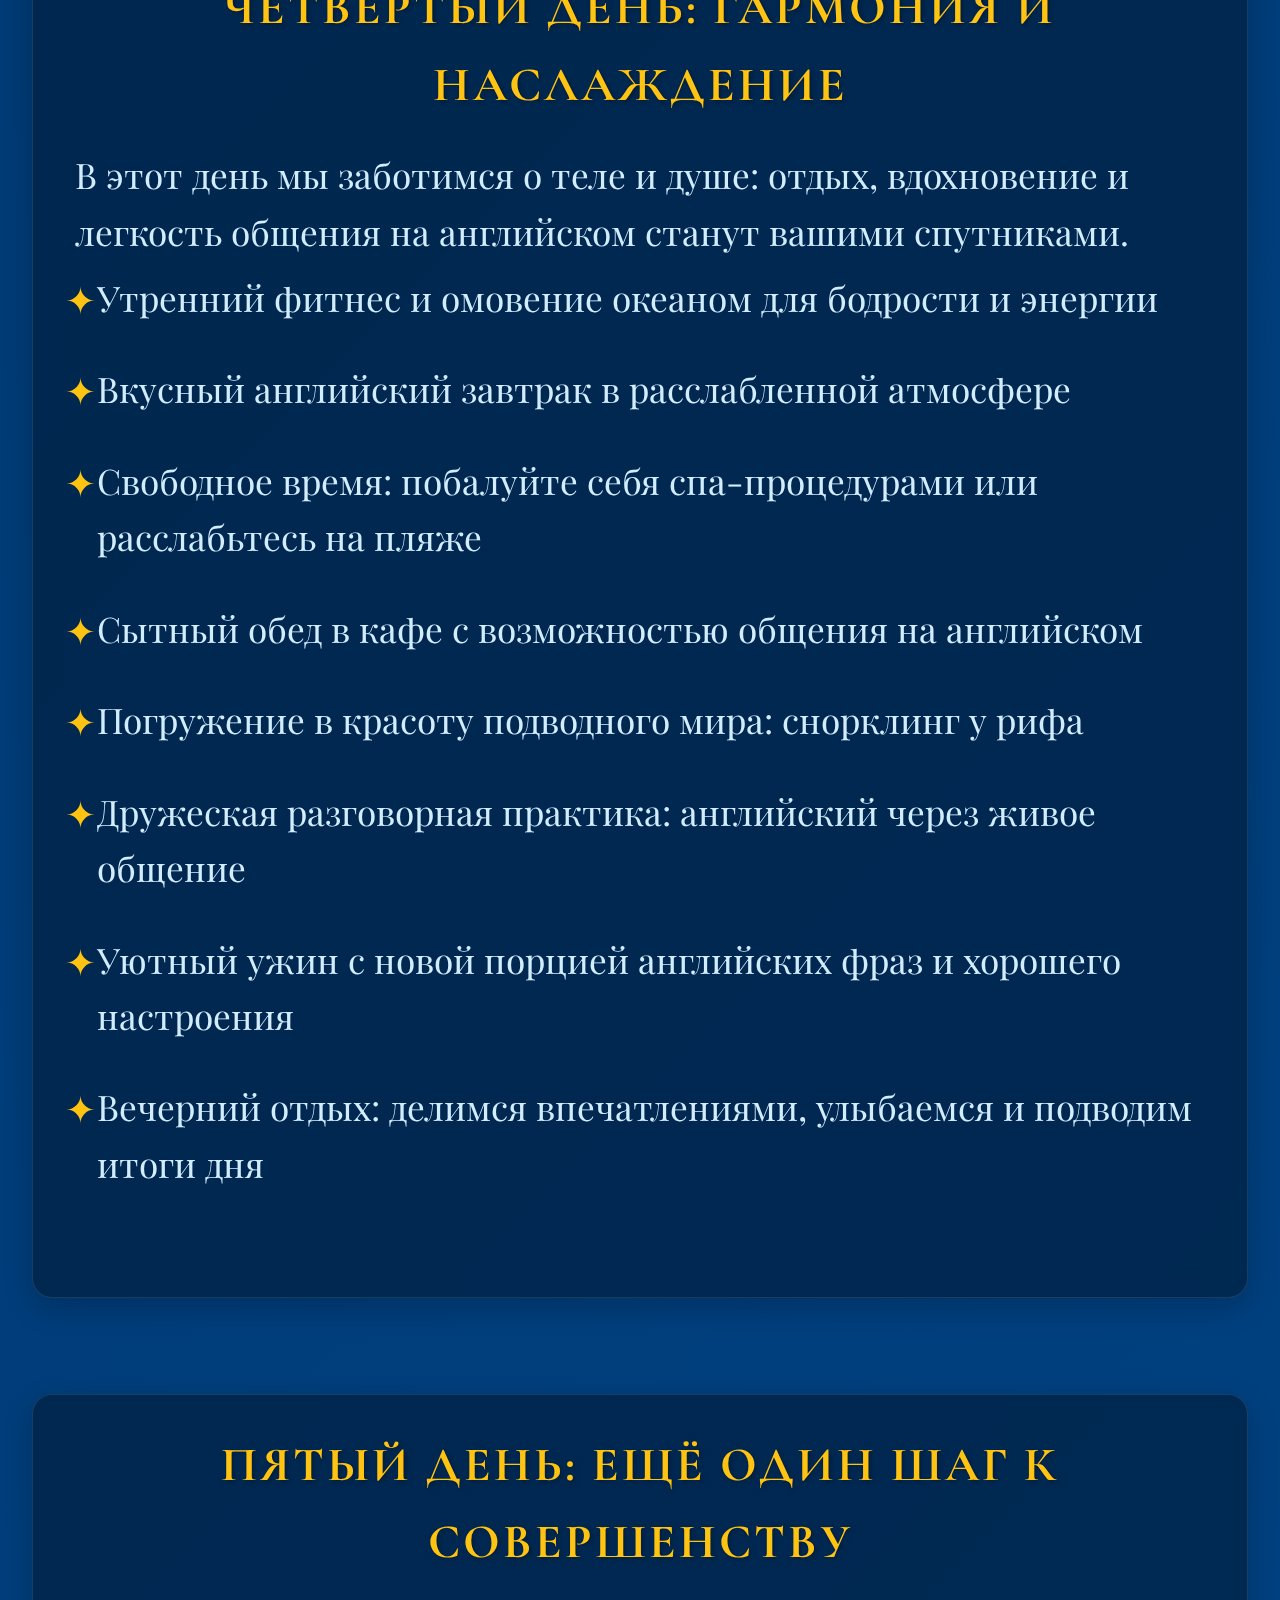
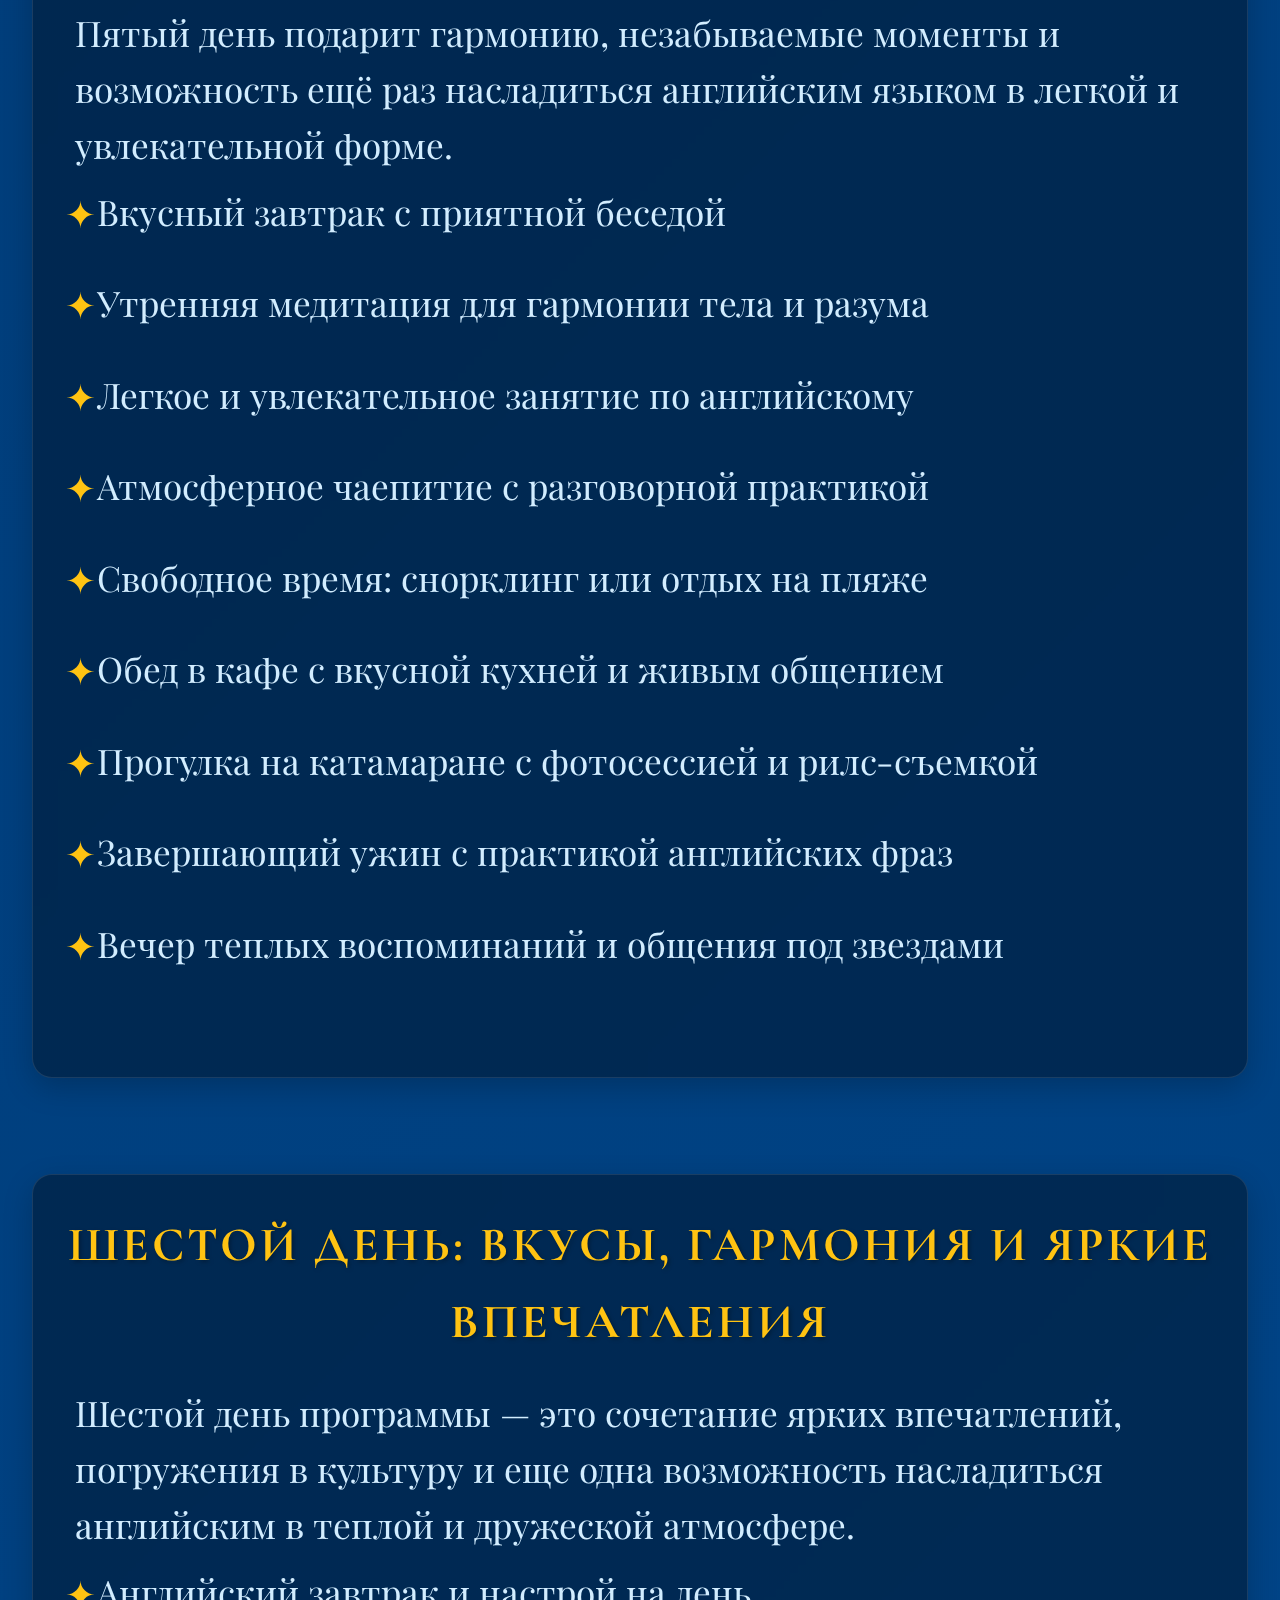
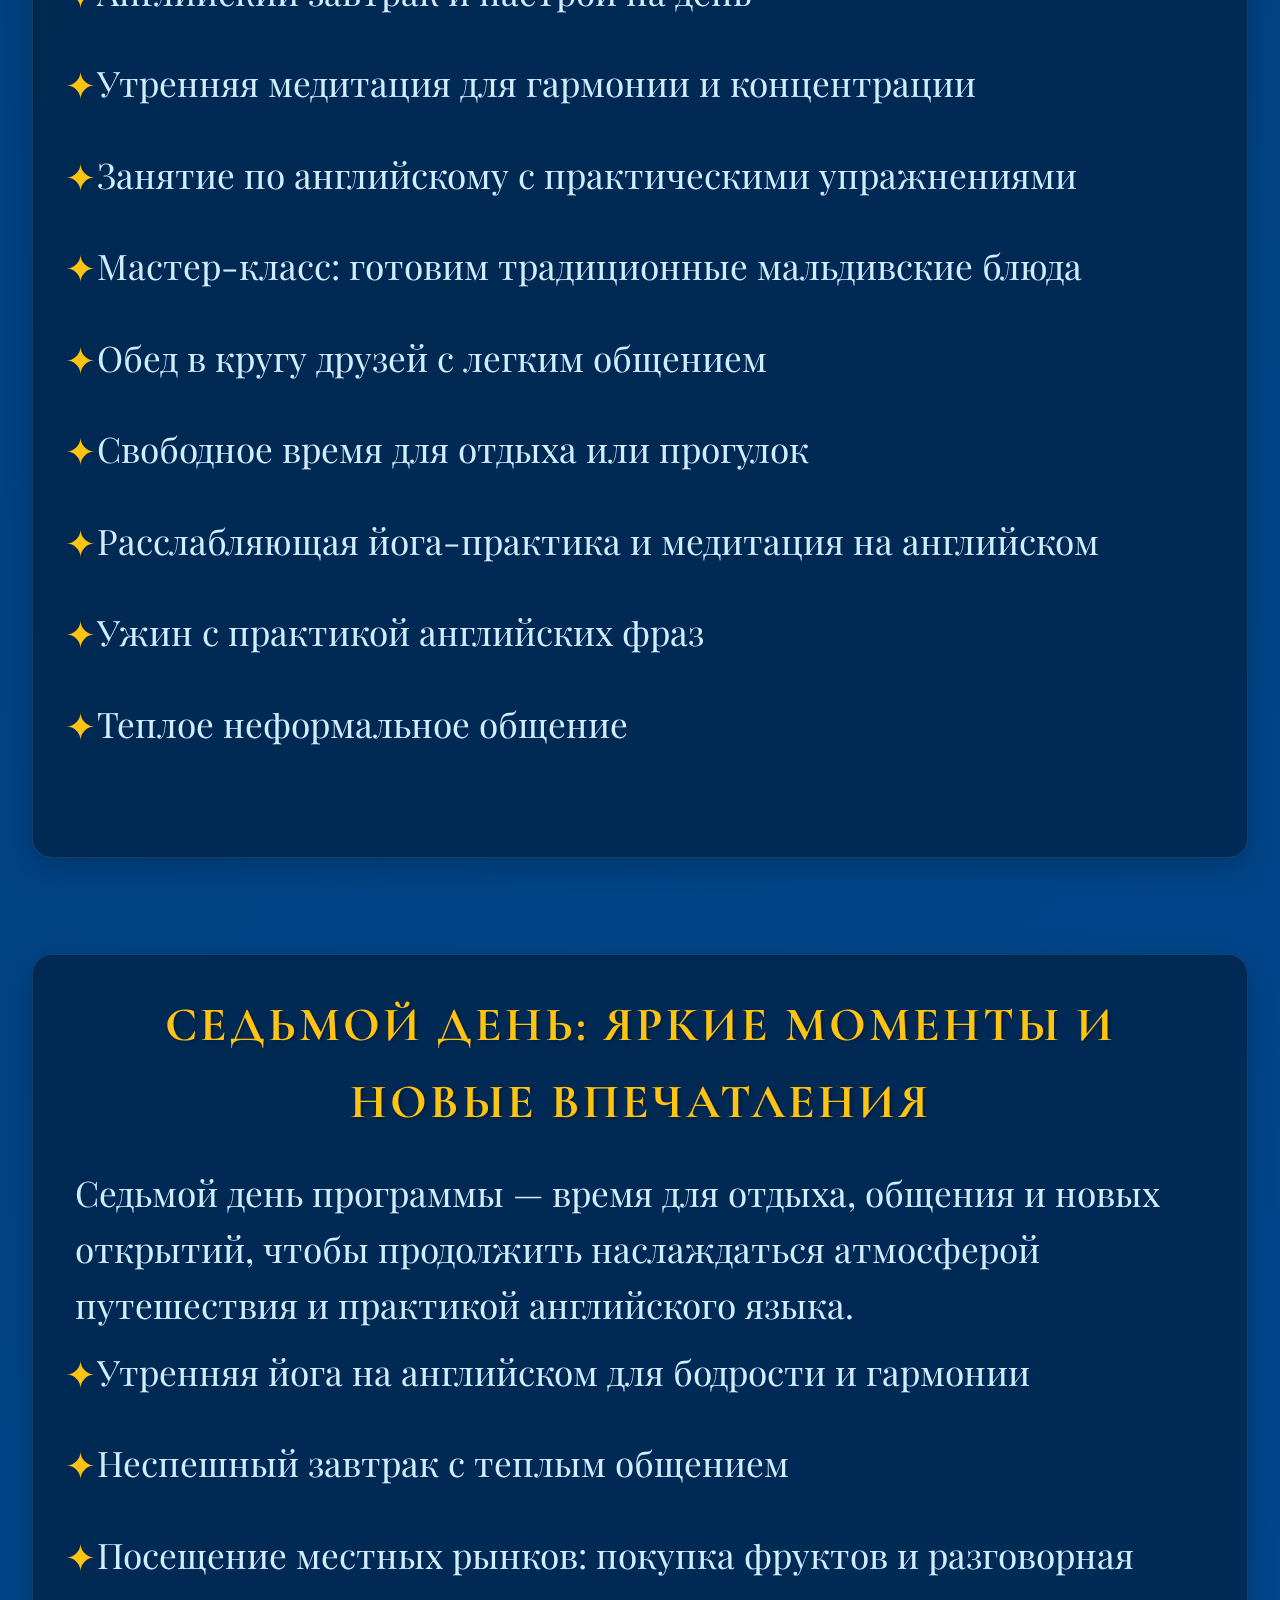
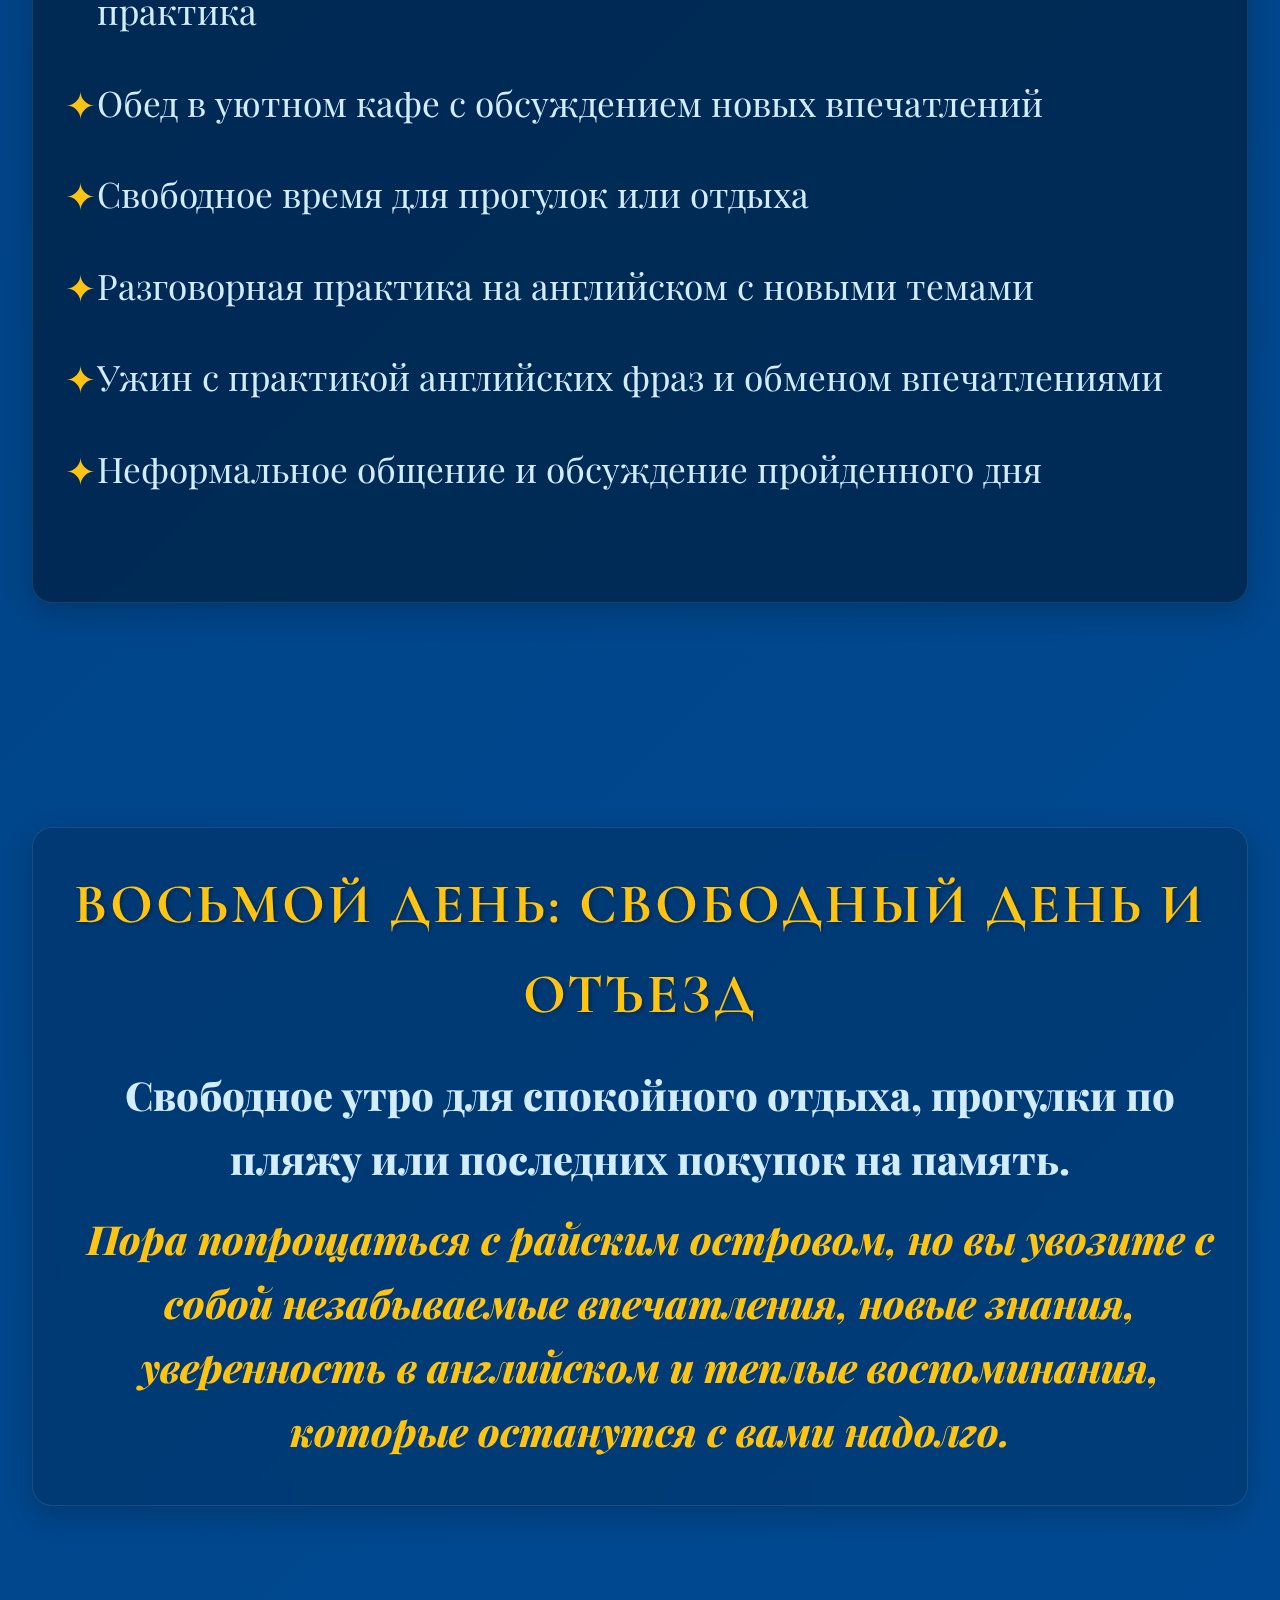
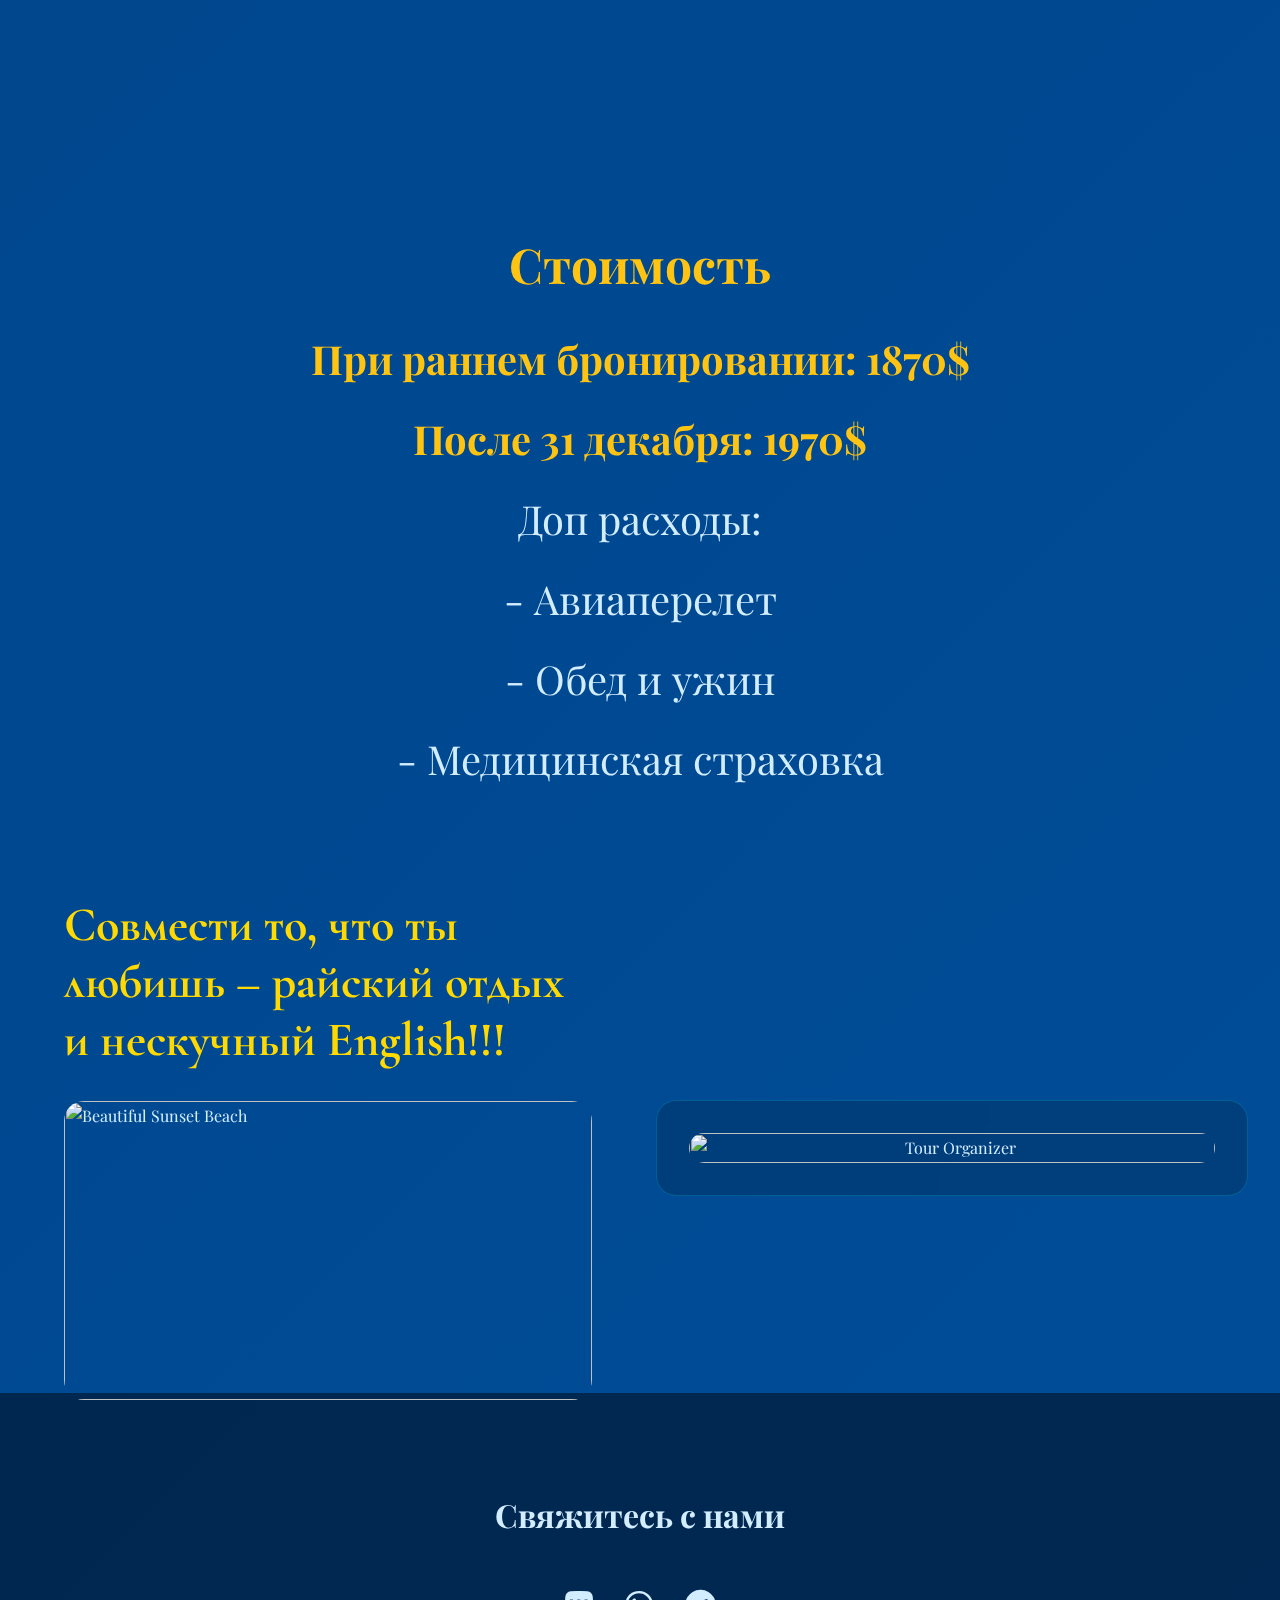
==== commit 2d769866: "Update index.htm" ====
--- a/site2/index.htm
+++ b/site2/index.htm
@@ -46,7 +46,7 @@
 
 			.one-days .one-days-content {
 				background: linear-gradient(rgba(0, 31, 63, 0.7), rgba(0, 31, 63, 0.7)),
-					url(/site2/img/one-days.jpg);
+					url(/Vika-site//site2/img/one-days.jpg);
 				font-size: cover;
 				background-size: cover;
 				background-position: center;
@@ -54,7 +54,7 @@
 
 			.day-section .two-days-content {
 				background: linear-gradient(rgba(0, 31, 63, 0.7), rgba(0, 31, 63, 0.7)),
-					url(/site2/img/slider/4.jpg);
+					url(/Vika-site//site2/img/slider/4.jpg);
 				font-size: cover;
 				background-size: cover;
 				background-position: center;
@@ -70,7 +70,7 @@
 
 			.day-section .four-days-content {
 				background: linear-gradient(rgba(0, 31, 63, 0.7), rgba(0, 31, 63, 0.7)),
-					url(/site2/img/four-days.jpg);
+					url(/Vika-site//site2/img/four-days.jpg);
 				font-size: cover;
 				background-size: cover;
 				background-position: center;
@@ -78,7 +78,7 @@
 
 			.day-section .five-days-content {
 				background: linear-gradient(rgba(0, 31, 63, 0.7), rgba(0, 31, 63, 0.7)),
-					url(/site2/img/five-days.jpg);
+					url(/Vika-site//site2/img/five-days.jpg);
 				font-size: cover;
 				background-size: cover;
 				background-position: center;
@@ -86,7 +86,7 @@
 
 			.day-section .six-days-content {
 				background: linear-gradient(rgba(0, 31, 63, 0.7), rgba(0, 31, 63, 0.7)),
-					url(/site2/img/six-days.jpg);
+					url(/Vika-site//site2/img/six-days.jpg);
 				font-size: cover;
 				background-size: cover;
 				background-position: center;
@@ -94,7 +94,7 @@
 
 			.day-section .seven-days-content {
 				background: linear-gradient(rgba(0, 31, 63, 0.7), rgba(0, 31, 63, 0.7)),
-					url(/site2/img/seven-days.jpg);
+					url(/Vika-site/site2/img/seven-days.jpg);
 				font-size: cover;
 				background-size: cover;
 				background-position: center;
@@ -1416,7 +1416,7 @@
 				<div class="slider-container">
 					<div class="slider">
 						<div class="slide">
-							<img src="site2/img/slider/0.jpg" alt="Maldives 1" />
+							<img src="/Vika-site/site2/img/slider/0.jpg" alt="Maldives 1" />
 						</div>
 						<div class="slide">
 							<img src="/Vika-site/site2/img/slider/1.jpg" alt="Maldives 2" />
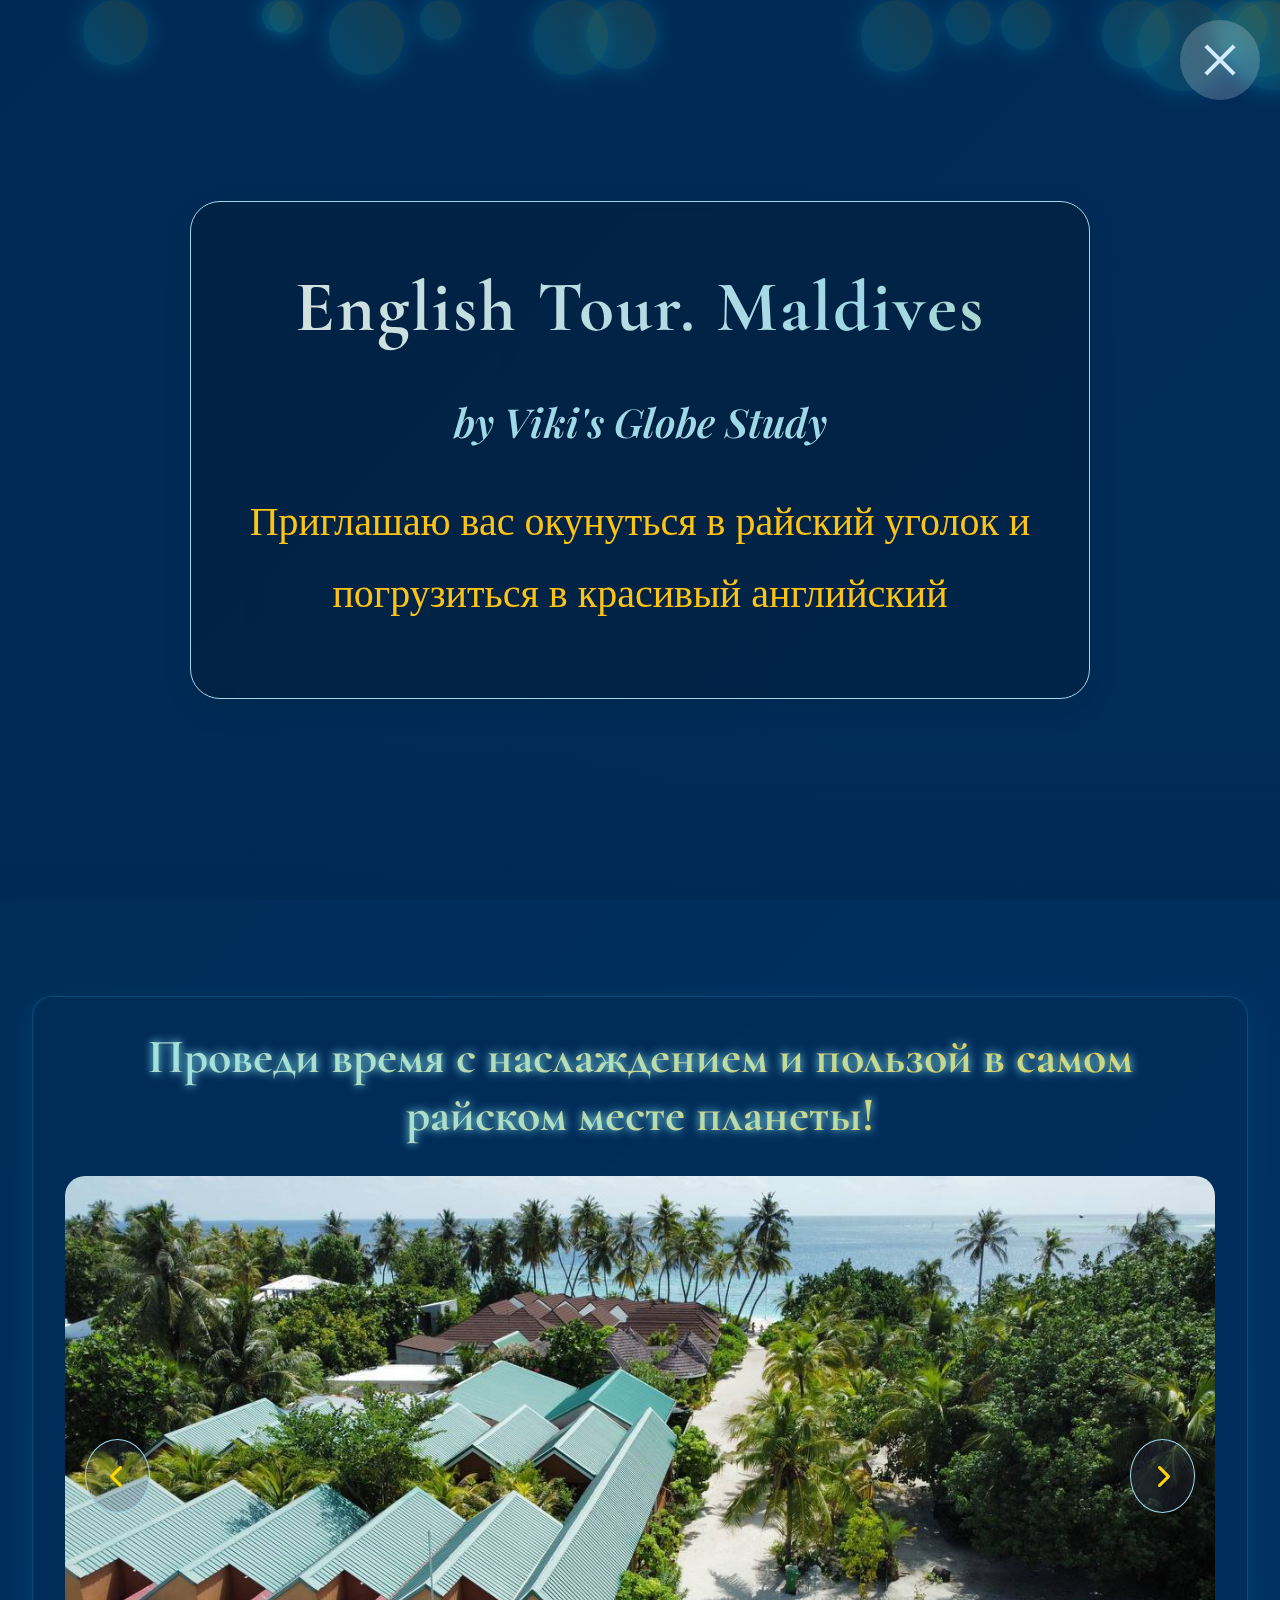
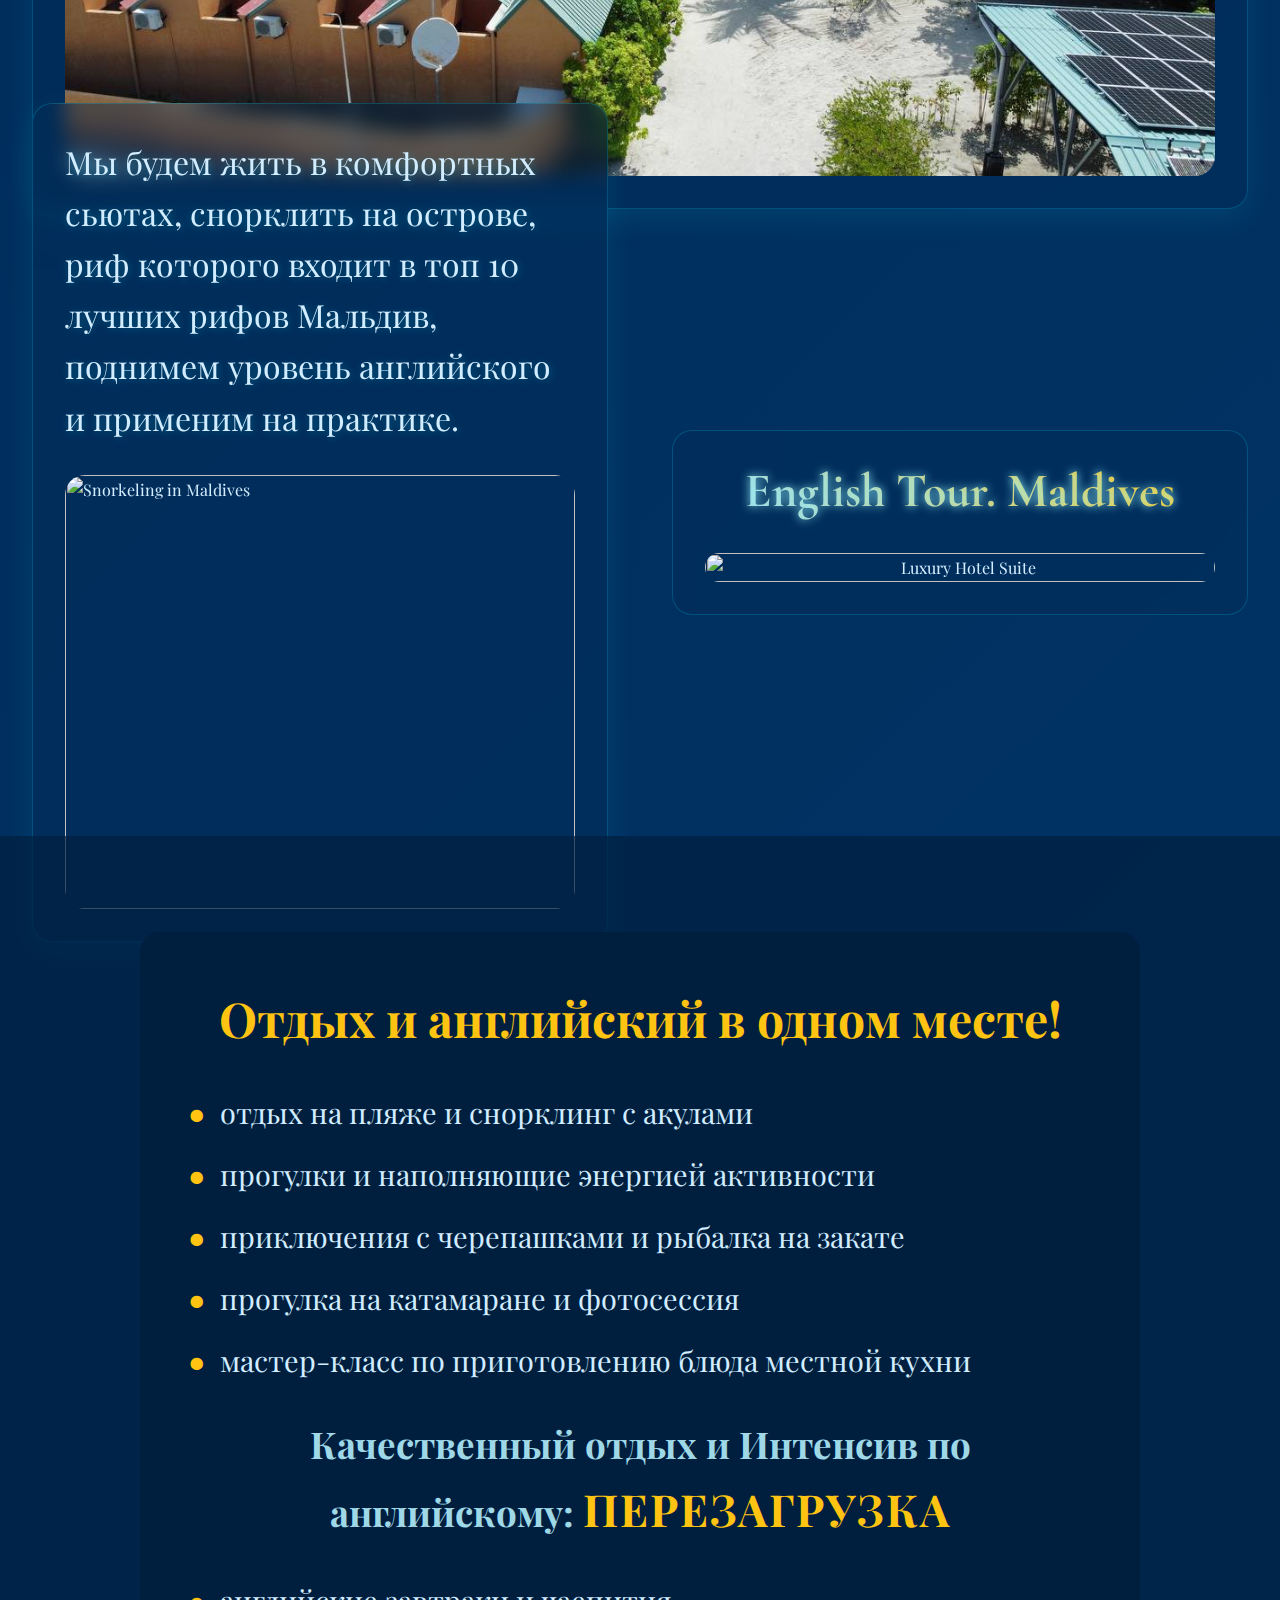
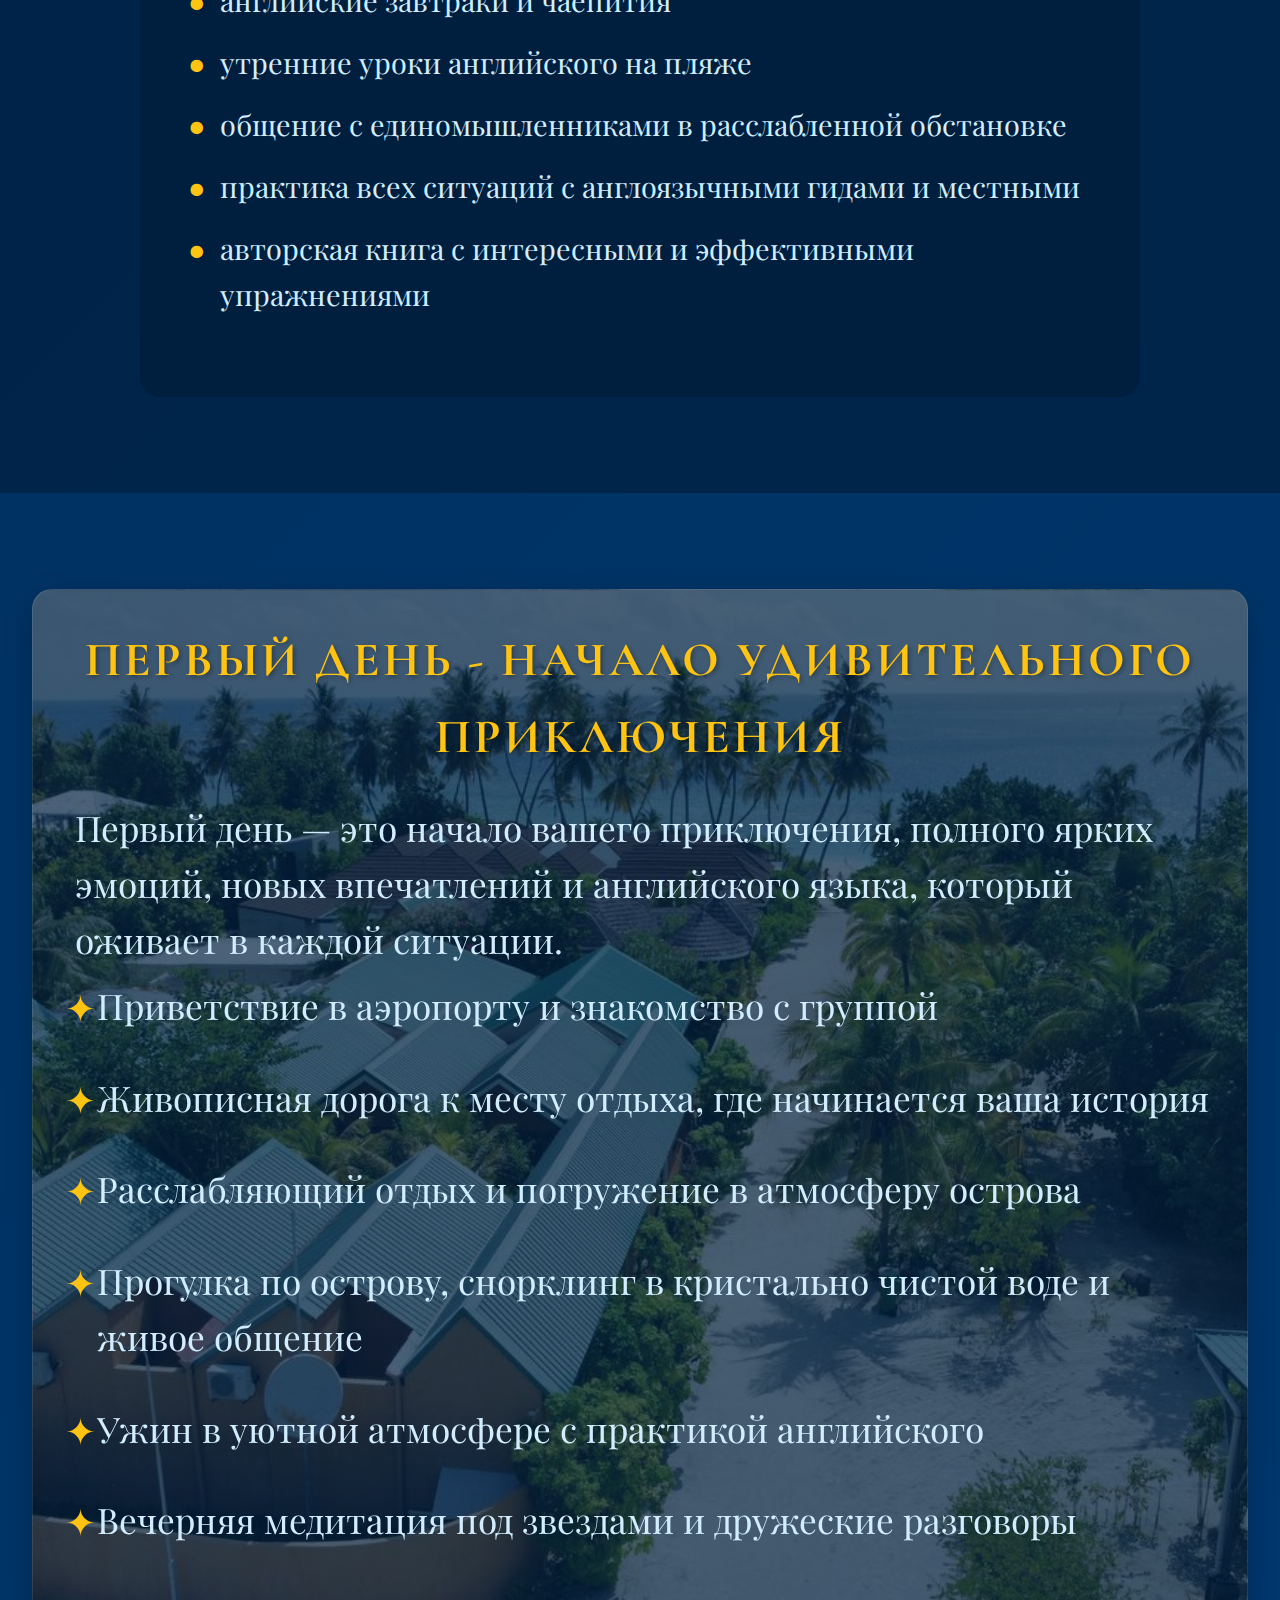
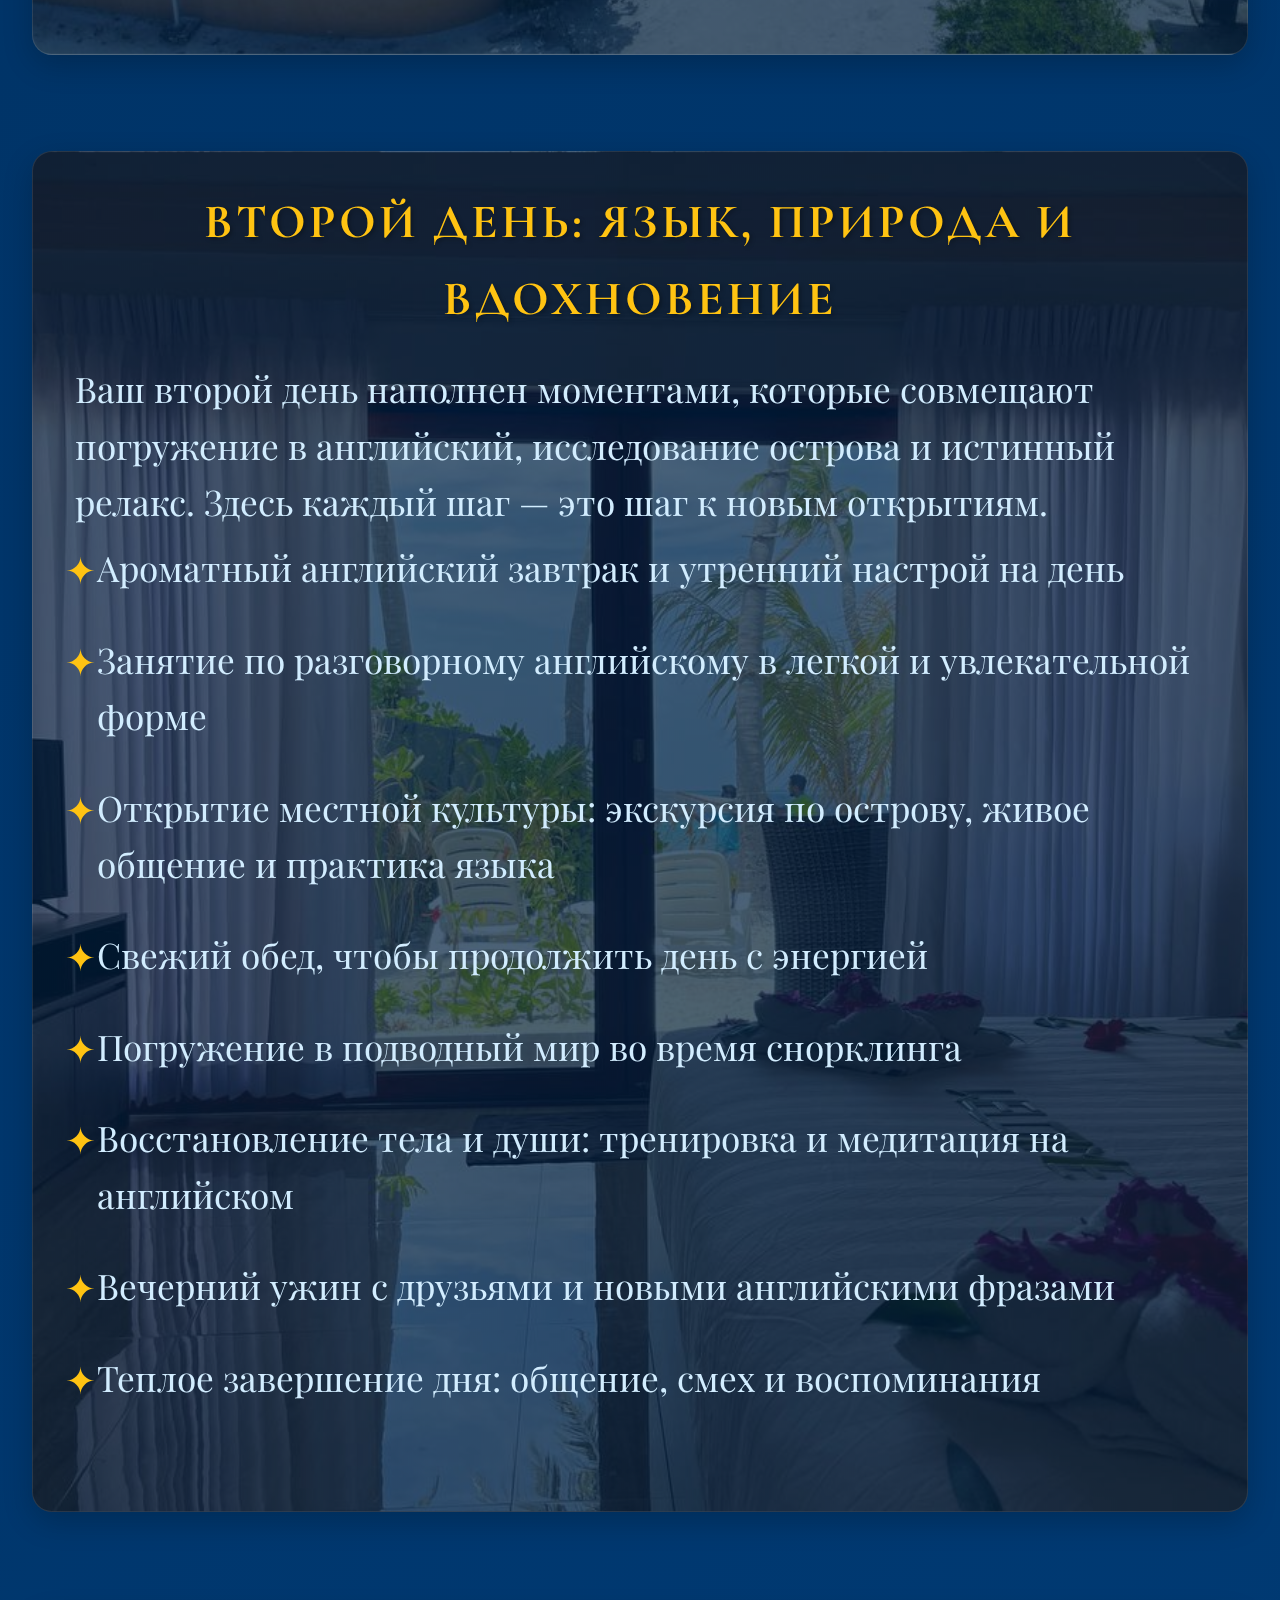
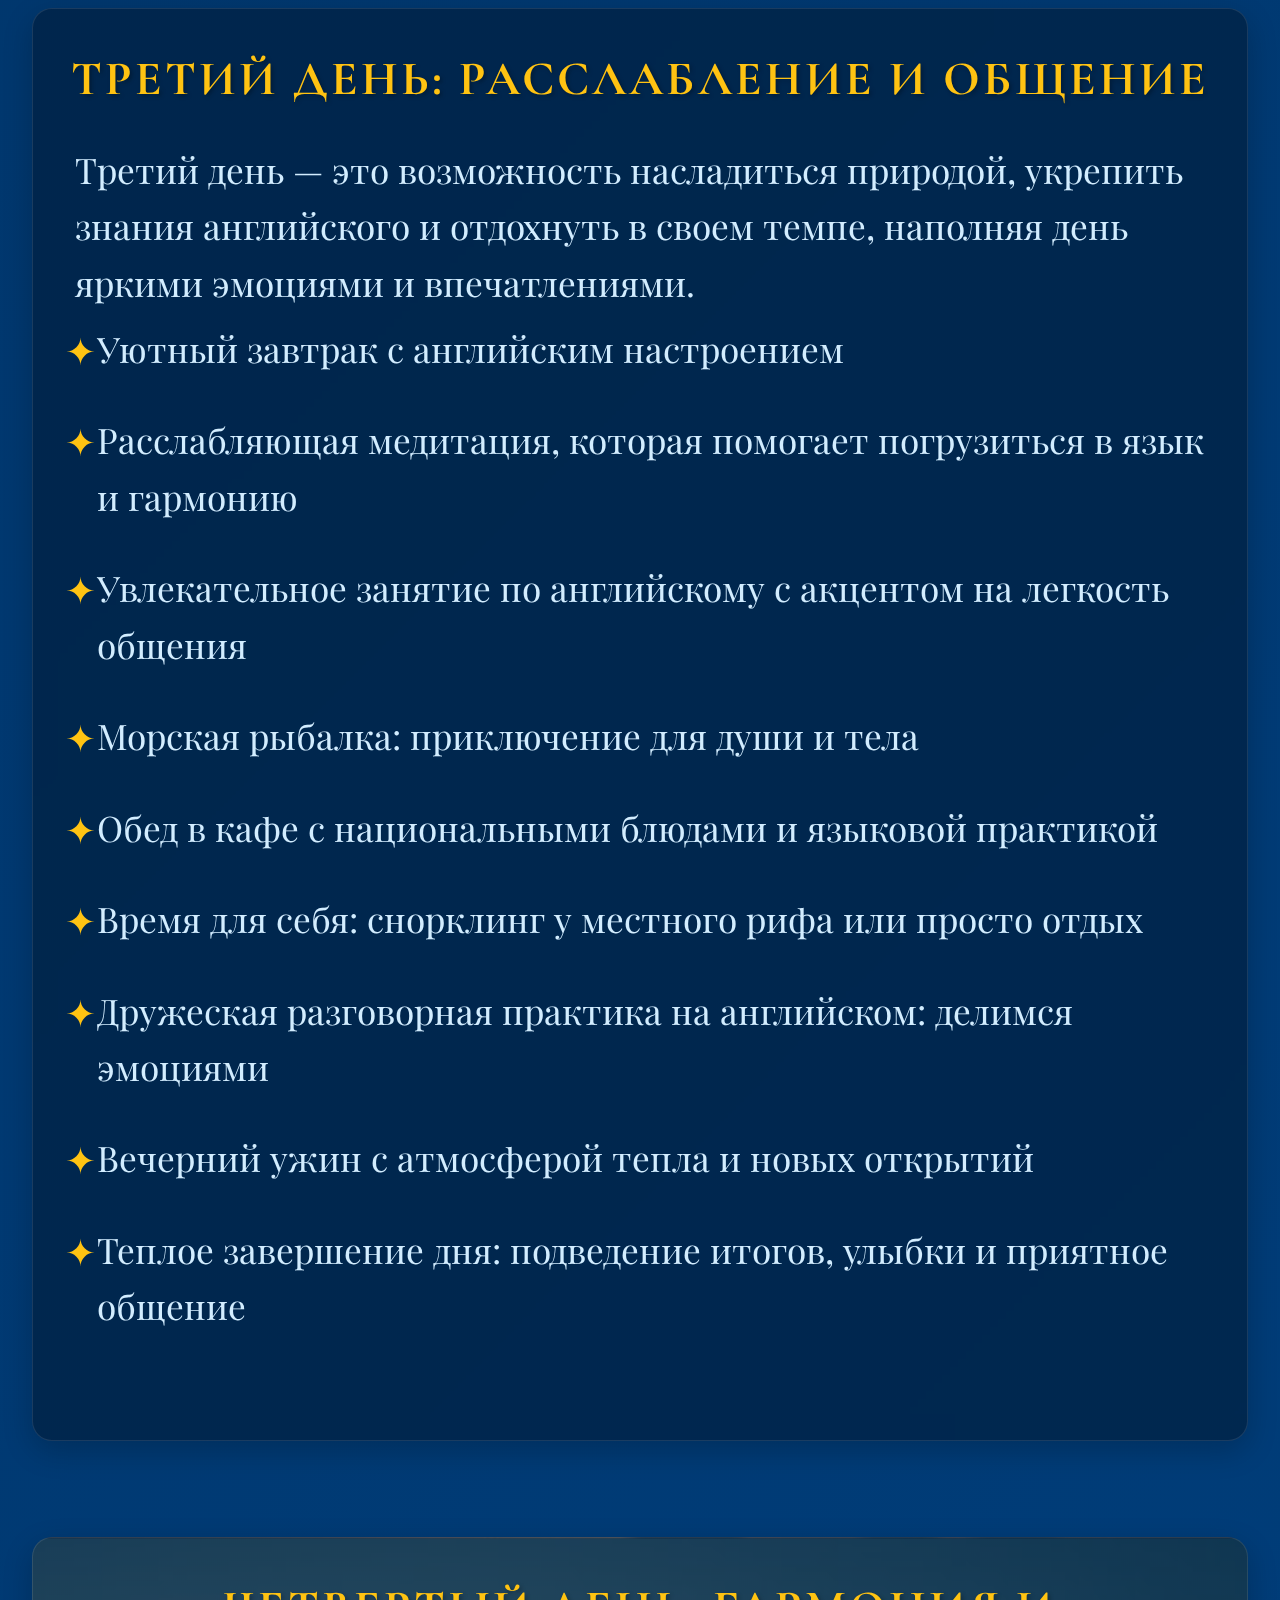
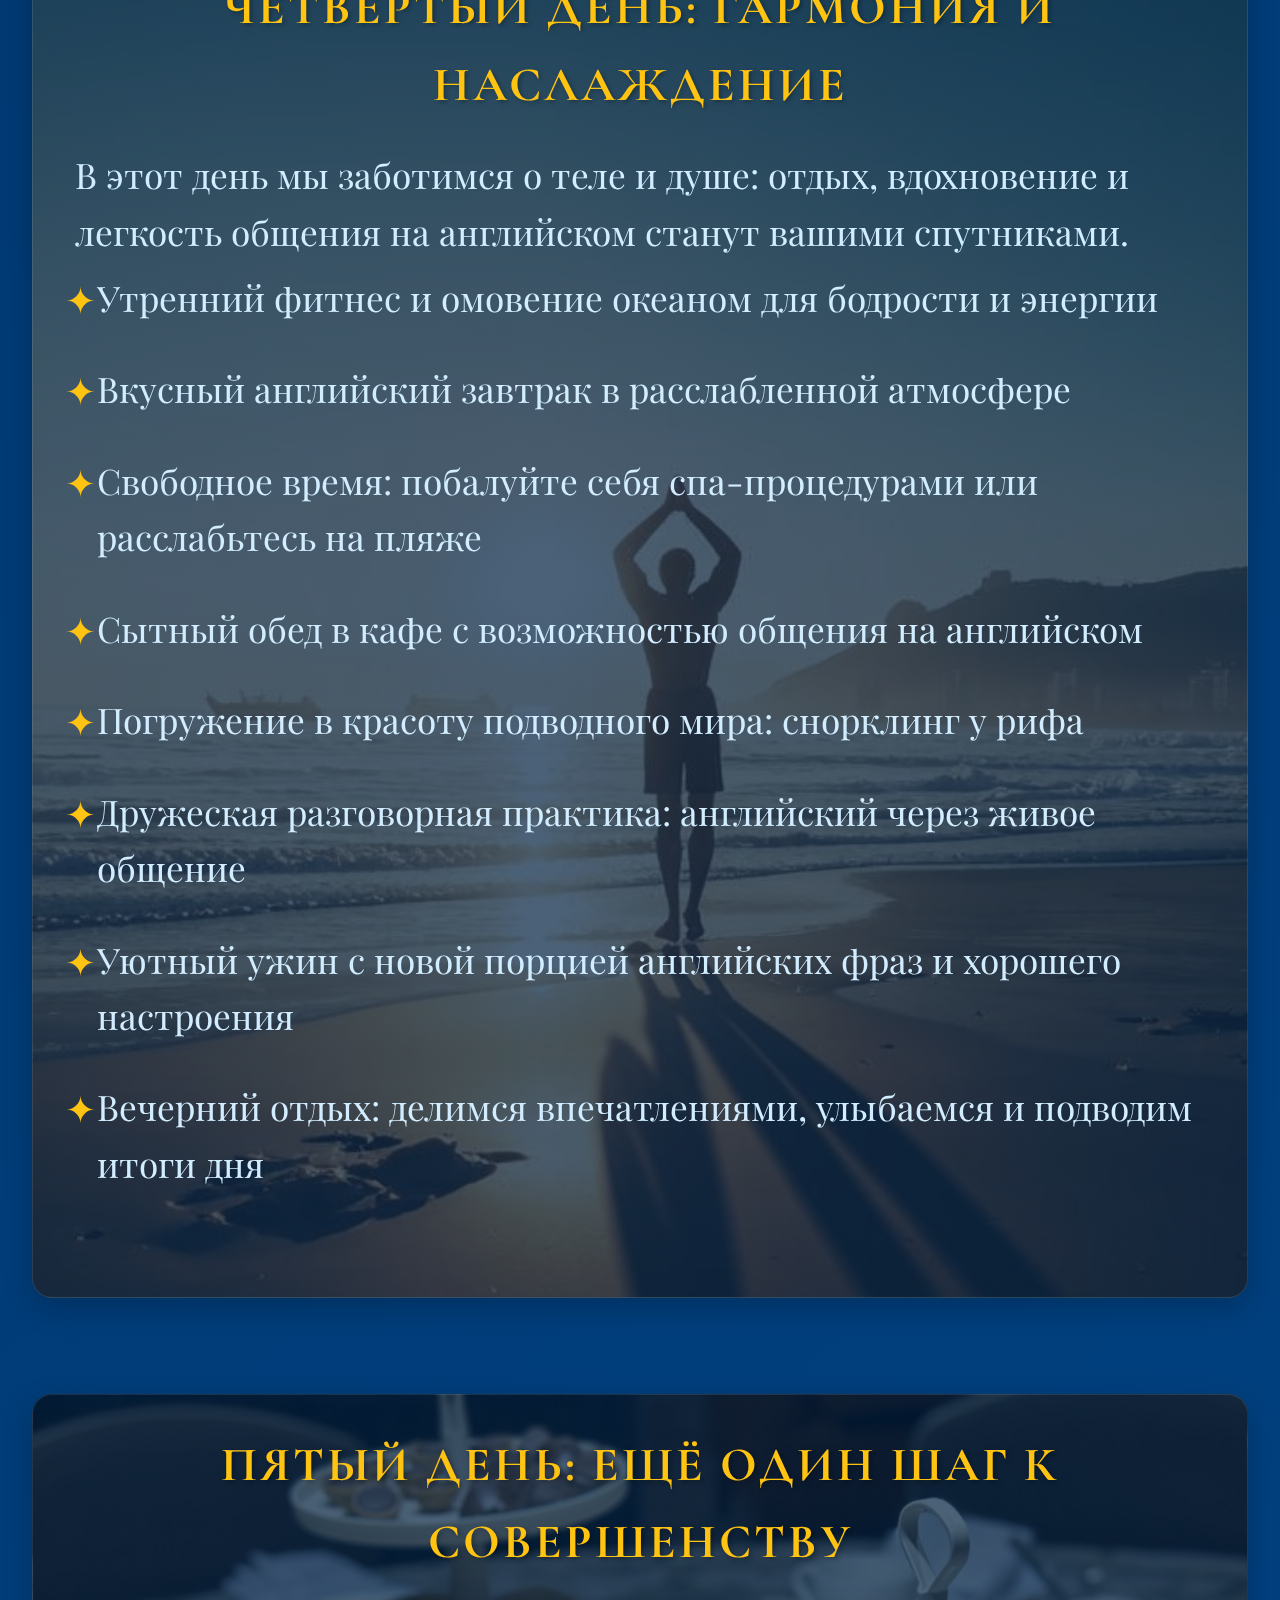
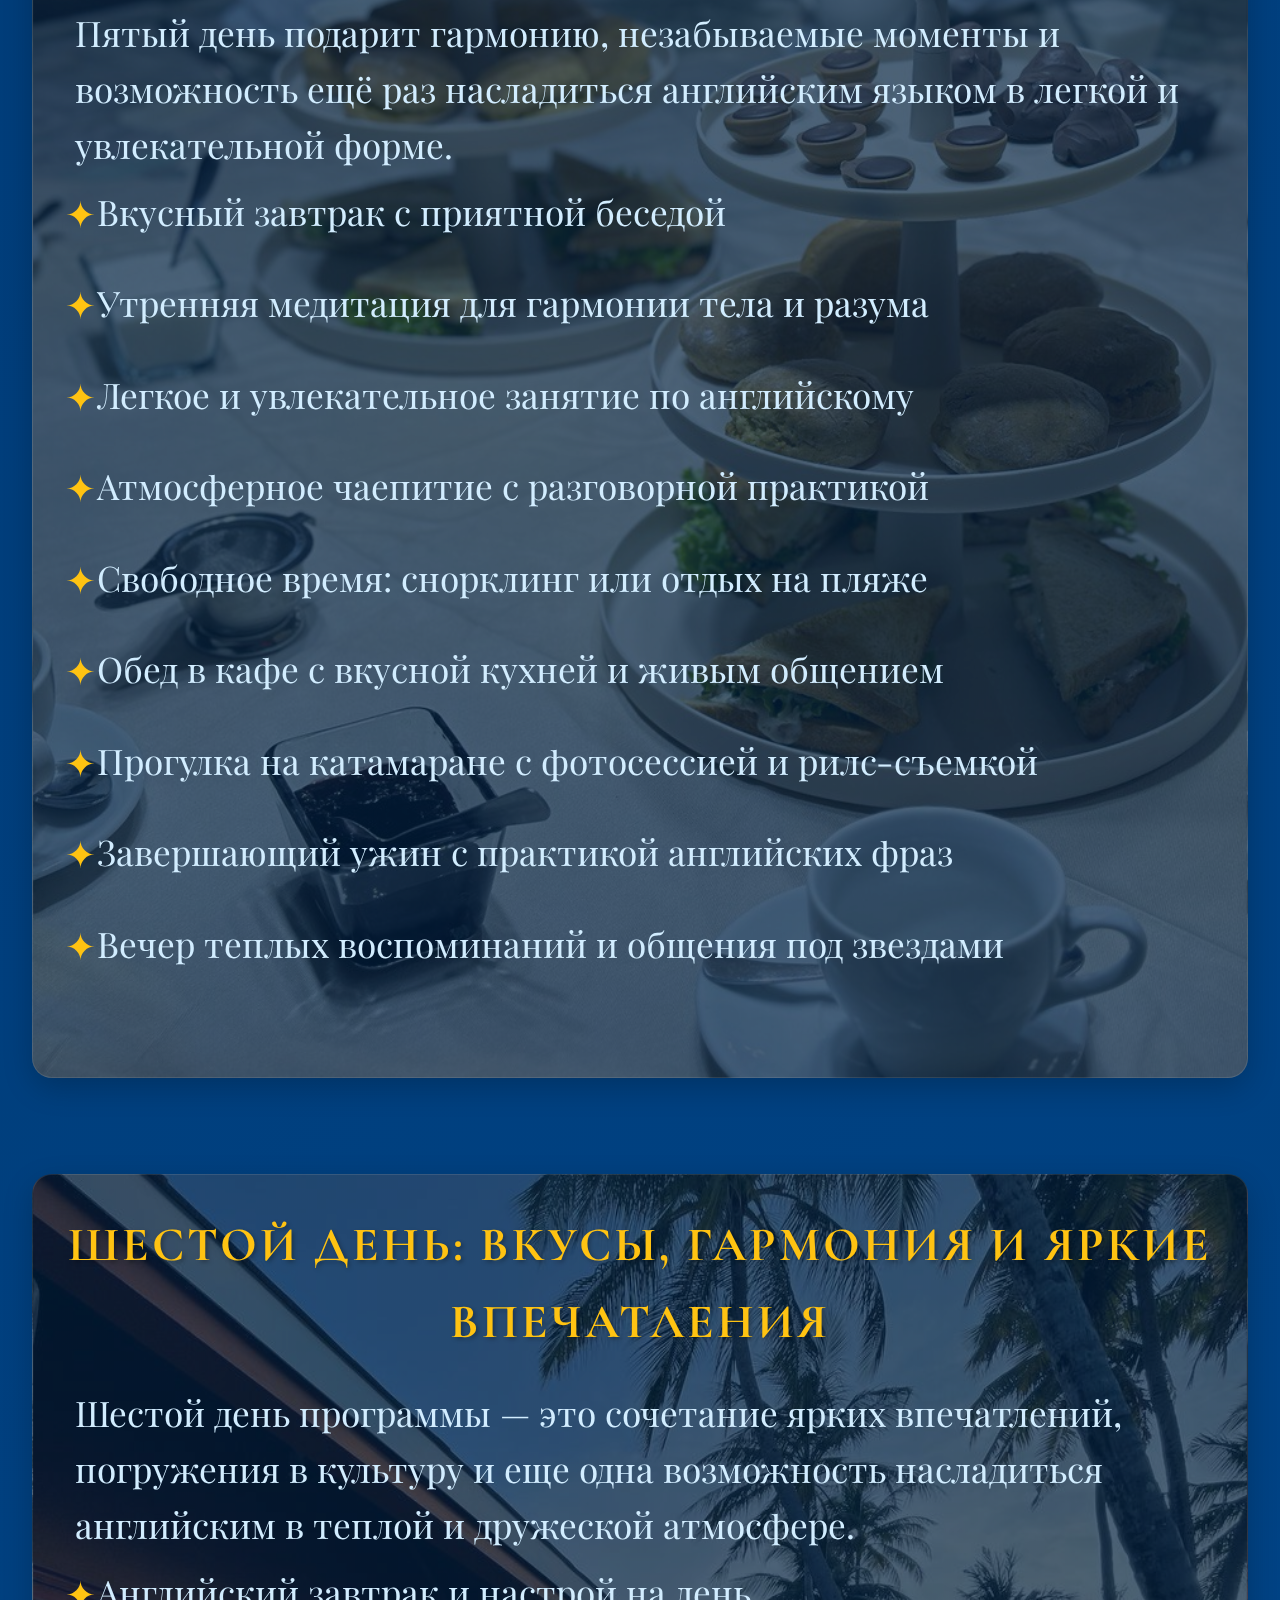
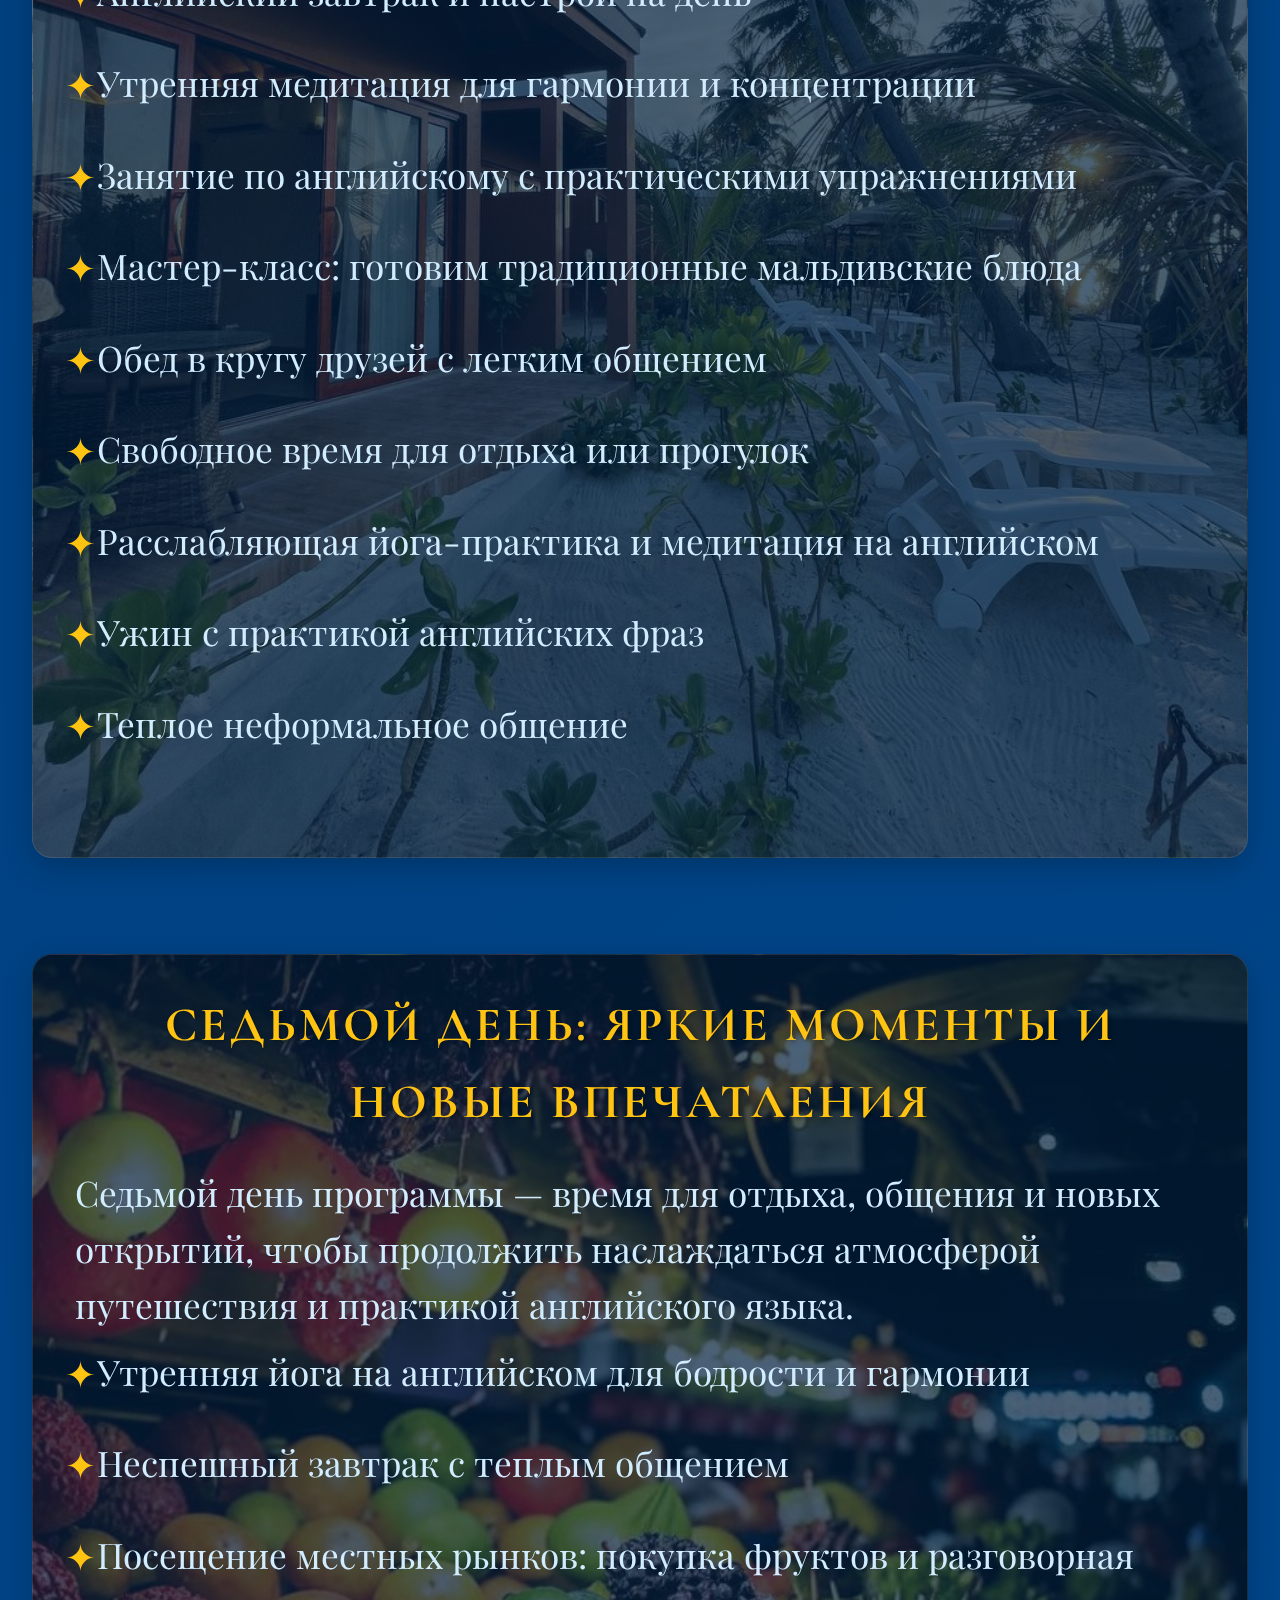
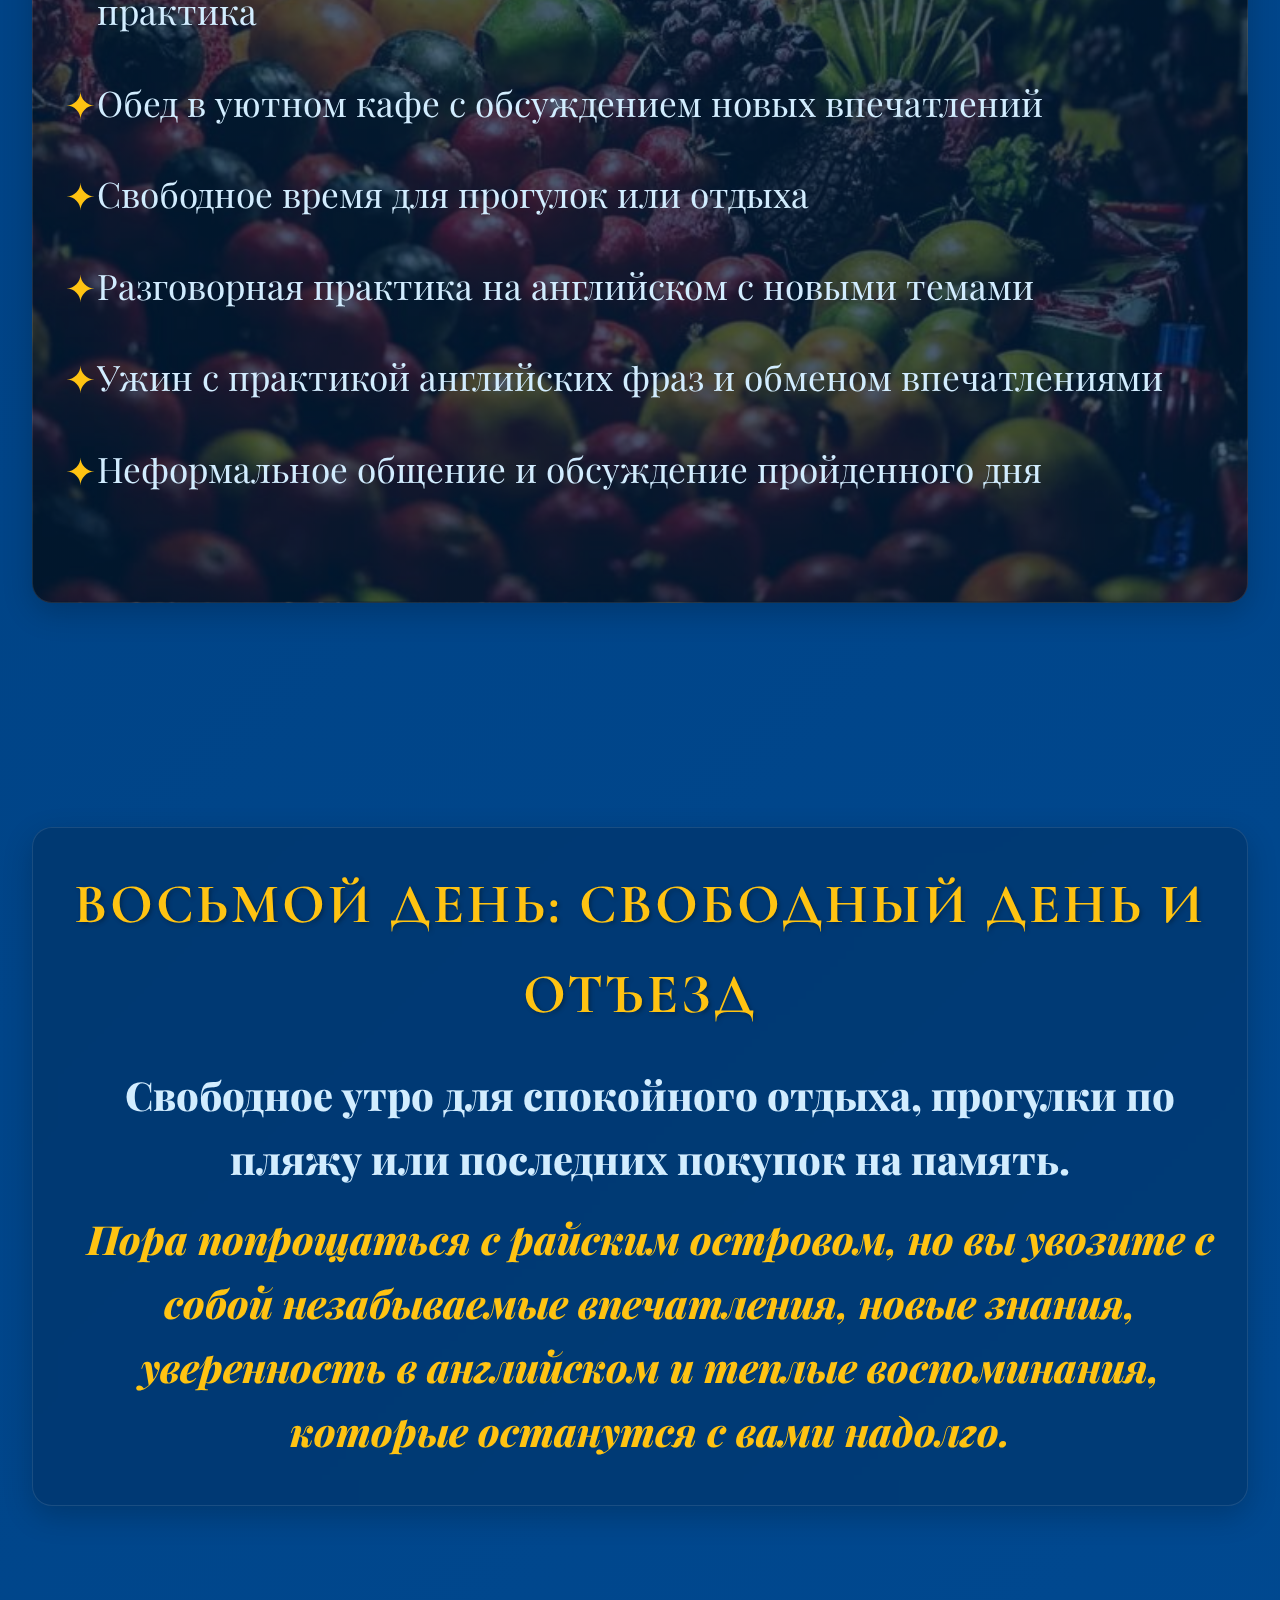
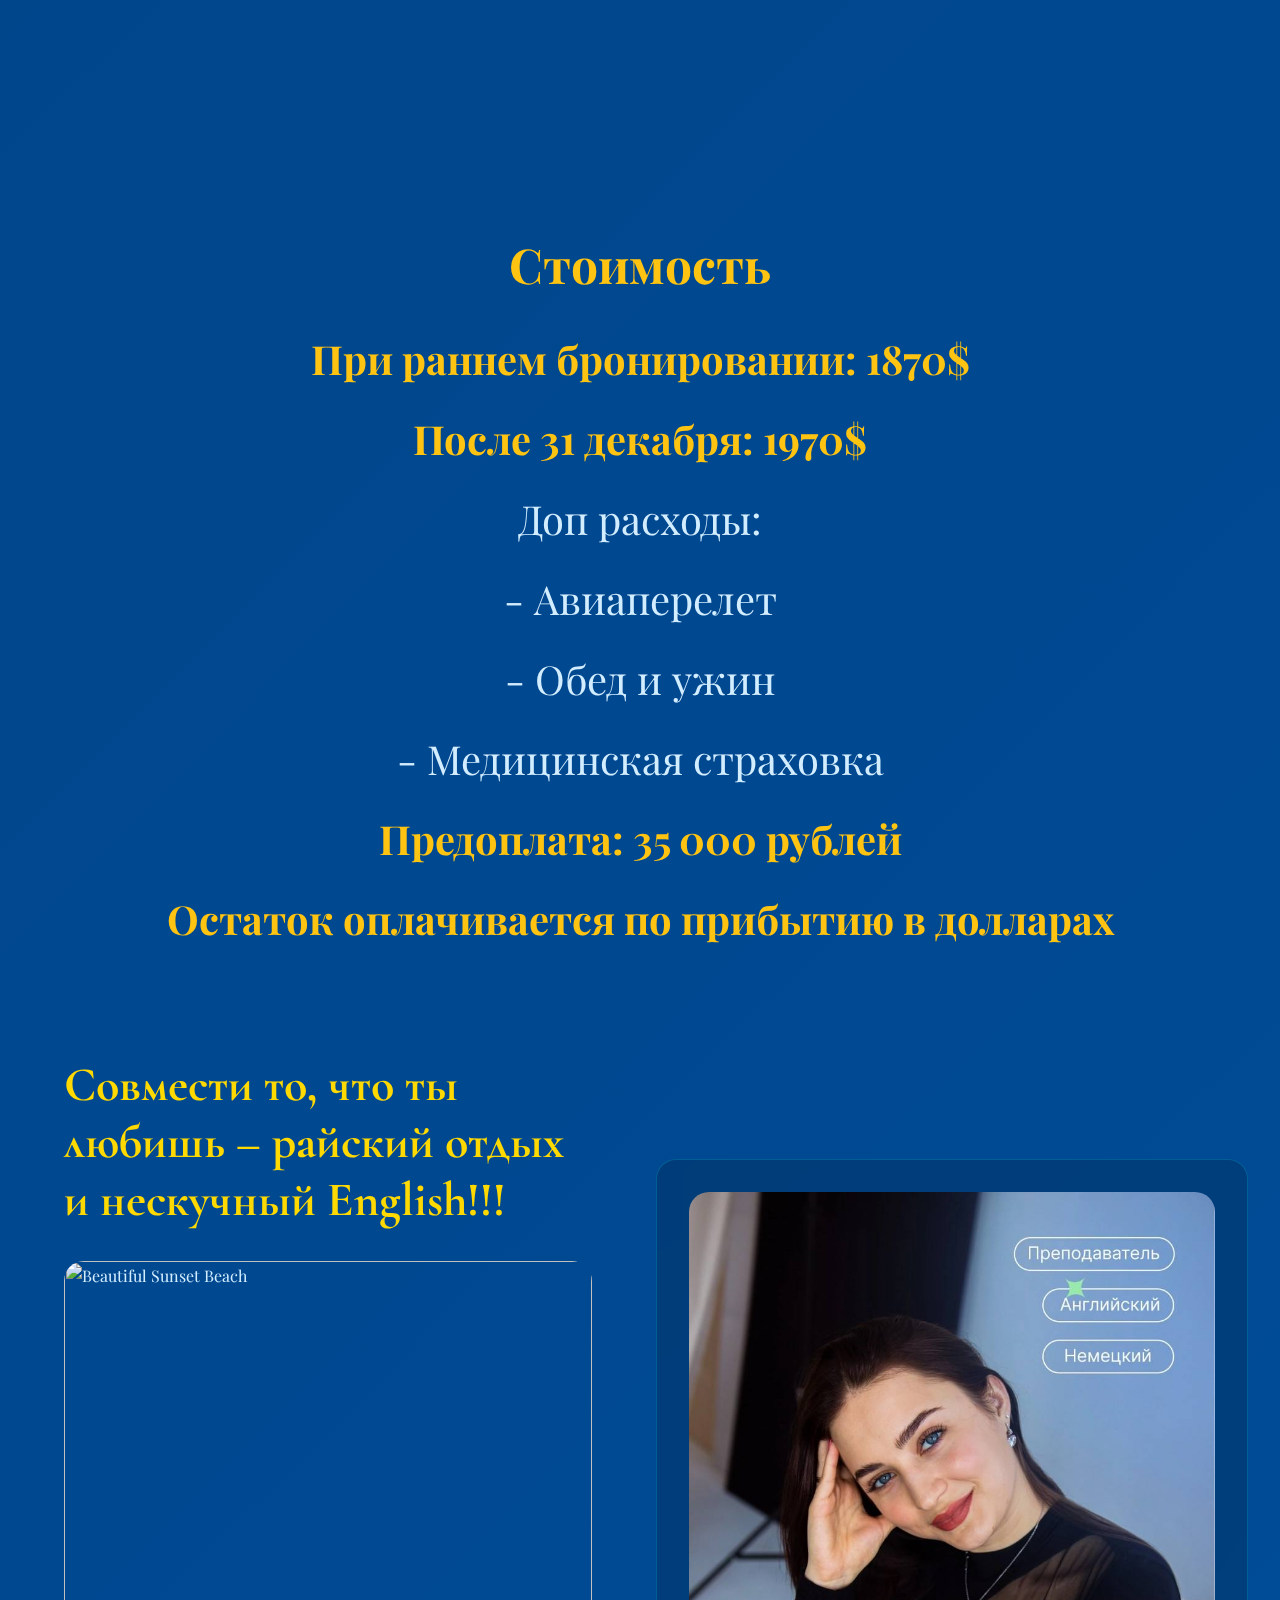
==== commit 197d1b32: "Add files via upload" ====
--- a/site2/index.htm
+++ b/site2/index.htm
@@ -46,7 +46,7 @@
 
 			.one-days .one-days-content {
 				background: linear-gradient(rgba(0, 31, 63, 0.7), rgba(0, 31, 63, 0.7)),
-					url(/Vika-site//site2/img/one-days.jpg);
+					url(/site2/img/one-days.jpg);
 				font-size: cover;
 				background-size: cover;
 				background-position: center;
@@ -54,7 +54,7 @@
 
 			.day-section .two-days-content {
 				background: linear-gradient(rgba(0, 31, 63, 0.7), rgba(0, 31, 63, 0.7)),
-					url(/Vika-site//site2/img/slider/4.jpg);
+					url(/site2/img/slider/4.jpg);
 				font-size: cover;
 				background-size: cover;
 				background-position: center;
@@ -70,7 +70,7 @@
 
 			.day-section .four-days-content {
 				background: linear-gradient(rgba(0, 31, 63, 0.7), rgba(0, 31, 63, 0.7)),
-					url(/Vika-site//site2/img/four-days.jpg);
+					url(/site2/img/four-days.jpg);
 				font-size: cover;
 				background-size: cover;
 				background-position: center;
@@ -78,7 +78,7 @@
 
 			.day-section .five-days-content {
 				background: linear-gradient(rgba(0, 31, 63, 0.7), rgba(0, 31, 63, 0.7)),
-					url(/Vika-site//site2/img/five-days.jpg);
+					url(/site2/img/five-days.jpg);
 				font-size: cover;
 				background-size: cover;
 				background-position: center;
@@ -86,7 +86,7 @@
 
 			.day-section .six-days-content {
 				background: linear-gradient(rgba(0, 31, 63, 0.7), rgba(0, 31, 63, 0.7)),
-					url(/Vika-site//site2/img/six-days.jpg);
+					url(/site2/img/six-days.jpg);
 				font-size: cover;
 				background-size: cover;
 				background-position: center;
@@ -94,7 +94,7 @@
 
 			.day-section .seven-days-content {
 				background: linear-gradient(rgba(0, 31, 63, 0.7), rgba(0, 31, 63, 0.7)),
-					url(/Vika-site/site2/img/seven-days.jpg);
+					url(/site2/img/seven-days.jpg);
 				font-size: cover;
 				background-size: cover;
 				background-position: center;
@@ -1416,28 +1416,28 @@
 				<div class="slider-container">
 					<div class="slider">
 						<div class="slide">
-							<img src="/Vika-site/site2/img/slider/0.jpg" alt="Maldives 1" />
+							<img src="site2/img/slider/0.jpg" alt="Maldives 1" />
 						</div>
 						<div class="slide">
-							<img src="/Vika-site/site2/img/slider/1.jpg" alt="Maldives 2" />
+							<img src="site2/img/slider/1.jpg" alt="Maldives 2" />
 						</div>
 						<div class="slide">
-							<img src="/Vika-site/site2/img/slider/3.jpg" alt="Maldives 4" />
+							<img src="site2/img/slider/3.jpg" alt="Maldives 4" />
 						</div>
 						<div class="slide">
-							<img src="/Vika-site/site2/img/slider/4.jpg" alt="Maldives 5" />
+							<img src="site2/img/slider/4.jpg" alt="Maldives 5" />
 						</div>
 						<div class="slide">
-							<img src="/Vika-site/site2/img/slider/6.jpg" alt="Maldives 7" />
+							<img src="site2/img/slider/6.jpg" alt="Maldives 7" />
 						</div>
 						<div class="slide">
-							<img src="/Vika-site/site2/img/slider/7.jpg" alt="Maldives 8" />
+							<img src="site2/img/slider/7.jpg" alt="Maldives 8" />
 						</div>
 						<div class="slide">
-							<img src="/Vika-site/site2/img/slider/8.jpg" alt="Maldives 9" />
+							<img src="site2/img/slider/8.jpg" alt="Maldives 9" />
 						</div>
 						<div class="slide">
-							<img src="/Vika-site/site2/img/slider/11.jpg" alt="Maldives 12" />
+							<img src="site2/img/slider/11.jpg" alt="Maldives 12" />
 						</div>
 					</div>
 					<button class="slider-btn prev">
@@ -1693,6 +1693,10 @@
 					<li>- Авиаперелет</li>
 					<li>- Обед и ужин</li>
 					<li>- Медицинская страховка</li>
+					<li class="price-highlight">Предоплата: 35 000 рублей</li>
+					<li class="price-highlight">
+						Остаток оплачивается по прибытию в долларах
+					</li>
 				</ul>
 			</div>
 		</section>
@@ -1709,7 +1713,7 @@
 			</div>
 			<div class="right-side">
 				<img
-					src="/Vika-site/site2/img/vika.jpg"
+					src="site2/img/vika.jpg"
 					alt="Tour Organizer"
 					class="maldives-image"
 				/>
@@ -1736,6 +1740,6 @@
 			</div>
 		</section>
 
-		<script src="/Vika-site//site2/script.js"></script>
+		<script src="/site2/script.js"></script>
 	</body>
 </html>
